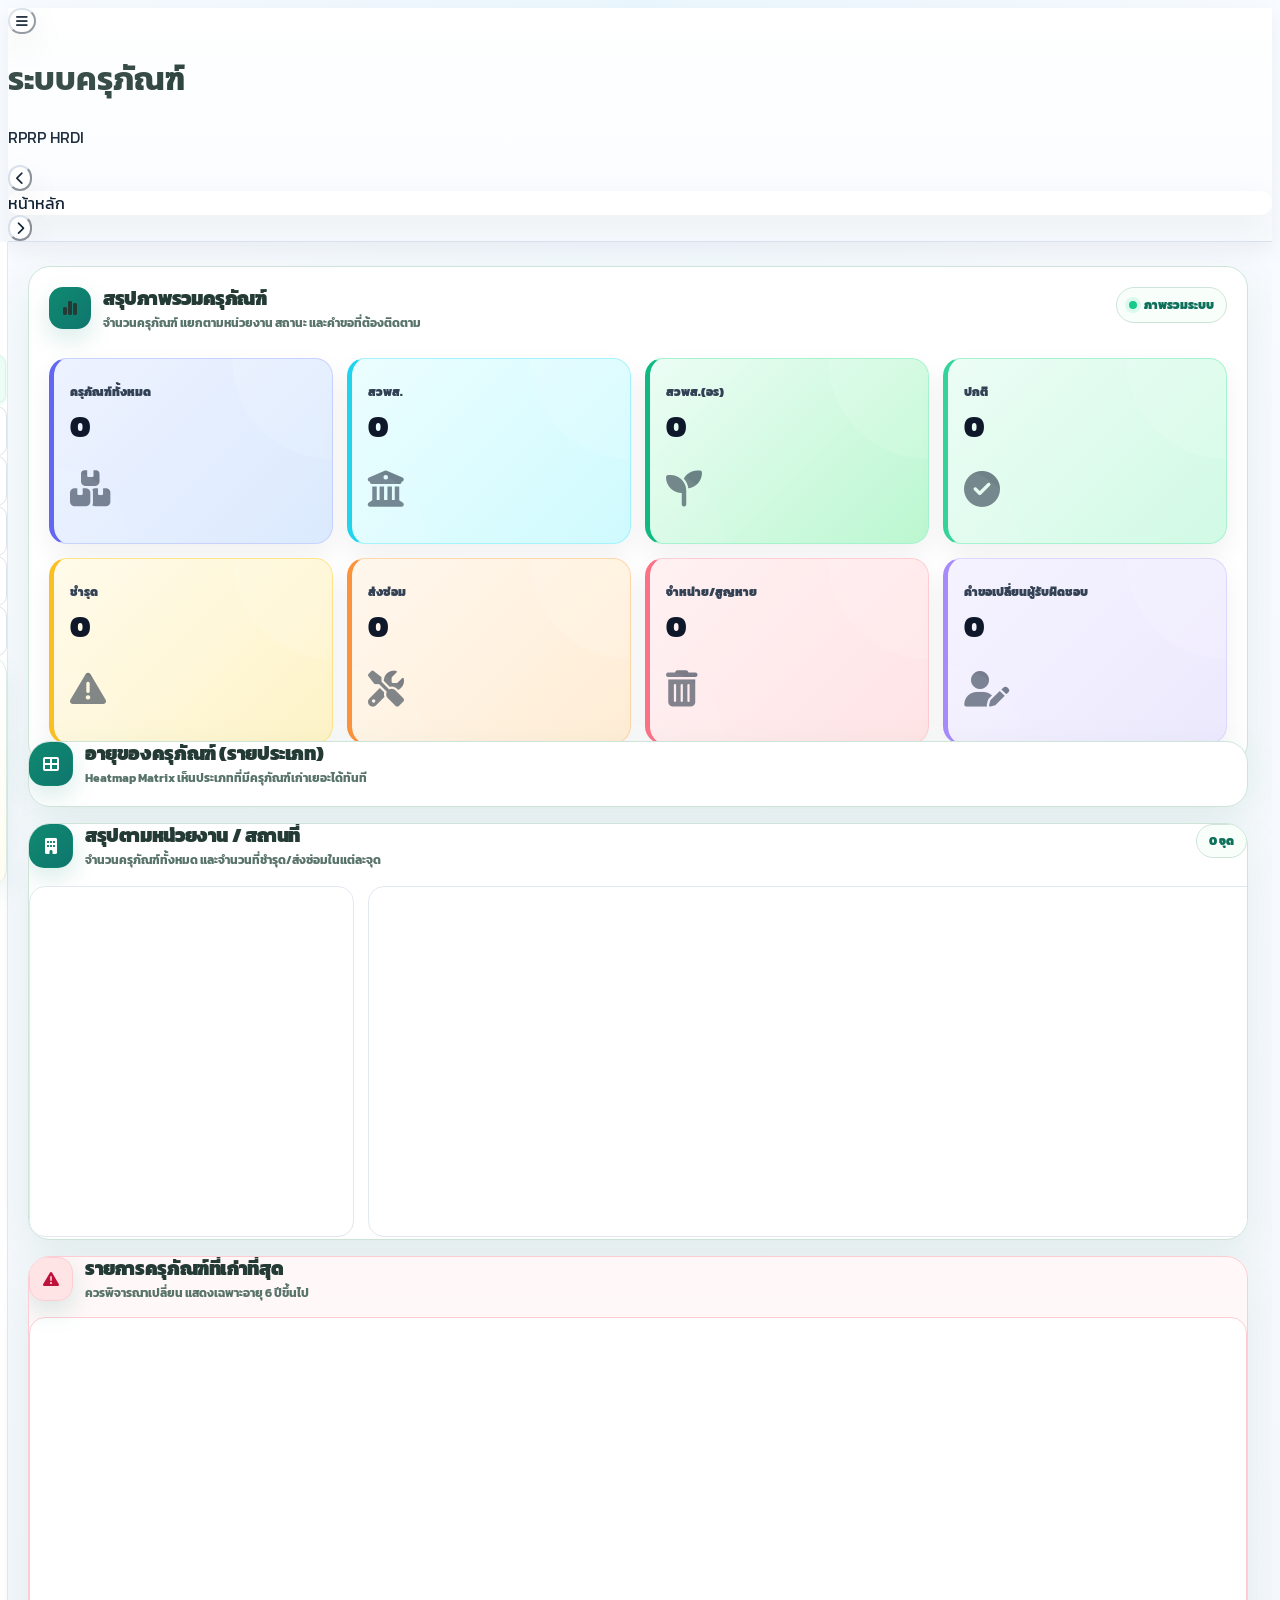
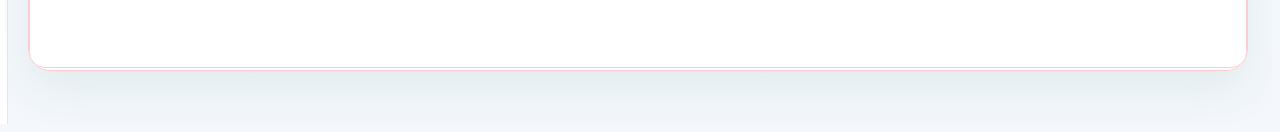
==== admin.html @ aea4c71c "v87 — Restore Dashboard Order + Keep Ratio สิ่งที่แก้ 1. สลับตำแหน่งกลับเป็นเหมือนเดิม แถว 1: สรุป" ====
<!DOCTYPE html>
<html lang="th">

<head>
    <meta charset="UTF-8">
    <meta name="viewport" content="width=device-width, initial-scale=1.0">
    <title>ระบบครุภัณฑ์ Royal Park Rajapruek</title>
    <link href="https://fonts.googleapis.com/css2?family=Kanit:wght@300;400;500;600;700&display=swap" rel="stylesheet">
    <script src="https://cdn.tailwindcss.com"></script>
    <script src="https://cdn.jsdelivr.net/npm/chart.js"></script>
    <script src="https://cdn.jsdelivr.net/npm/chartjs-plugin-datalabels@2.0.0"></script>
    <script src="https://cdn.jsdelivr.net/npm/sweetalert2@11"></script>
    <script src="https://unpkg.com/html5-qrcode"></script>
    <script src="https://cdnjs.cloudflare.com/ajax/libs/qrcodejs/1.0.0/qrcode.min.js"></script>
    <script src="https://unpkg.com/@dotlottie/player-component@2.7.12/dist/dotlottie-player.js"></script>
    <link rel="stylesheet" href="https://cdnjs.cloudflare.com/ajax/libs/font-awesome/6.4.0/css/all.min.css">
    <link rel="stylesheet" href="./org-theme.css?v=72">
    <style>
        * {
            font-family: 'Kanit', sans-serif;
        }

        .gradient-header {
            background: linear-gradient(135deg, #e9f7f1 0%, #c8f0e0 100%);
            position: relative;
            overflow: hidden;
        }

        .header-decoration {
            position: absolute;
            border-radius: 50%;
            background: rgba(255, 255, 255, 0.1);
            filter: blur(40px);
            z-index: 1;
            animation: float 20s infinite alternate;
        }

        .header-decoration-1 {
            width: 300px;
            height: 300px;
            top: -150px;
            left: -100px;
        }

        .header-decoration-2 {
            width: 200px;
            height: 200px;
            bottom: -50px;
            right: -50px;
            background: rgba(255, 255, 255, 0.05);
            animation-delay: -5s;
        }

        .header-decoration-3 {
            width: 150px;
            height: 150px;
            top: 20%;
            right: 15%;
            background: rgba(255, 255, 255, 0.07);
            animation-duration: 15s;
        }

        @keyframes float {
            0% {
                transform: translate(0, 0) scale(1);
            }

            33% {
                transform: translate(30px, 50px) scale(1.1);
            }

            66% {
                transform: translate(-20px, 30px) scale(0.9);
            }

            100% {
                transform: translate(0, 0) scale(1);
            }
        }

        .gradient-footer {
            background: linear-gradient(135deg, #424242 0%, #757575 100%);
        }

        .desktop-header.max-w-7xl {
            max-width: 117rem;
        }

        .solid-nav {
            background-color: #ffffff;
        }

        .card-gradient-1 {
            --status-accent: #6366f1;
            --status-border: #c7d2fe;
            background: linear-gradient(135deg, #eef2ff 0%, #dbeafe 100%);
            color: #0f172a;
        }

        .card-gradient-2 {
            --status-accent: #34d399;
            --status-border: #a7f3d0;
            background: linear-gradient(135deg, #ecfdf5 0%, #d1fae5 100%);
            color: #0f172a;
        }

        .card-gradient-3 {
            --status-accent: #fbbf24;
            --status-border: #fde68a;
            background: linear-gradient(135deg, #fffbeb 0%, #fef3c7 100%);
            color: #0f172a;
        }

        .card-gradient-4 {
            --status-accent: #fb923c;
            --status-border: #fed7aa;
            background: linear-gradient(135deg, #fff7ed 0%, #ffedd5 100%);
            color: #0f172a;
        }

        .card-gradient-5 {
            --status-accent: #fb7185;
            --status-border: #fecdd3;
            background: linear-gradient(135deg, #fff1f2 0%, #ffe4e6 100%);
            color: #0f172a;
        }


        .card-gradient-6 {
            --status-accent: #22d3ee;
            --status-border: #a5f3fc;
            background: linear-gradient(135deg, #ecfeff 0%, #cffafe 100%);
            color: #0f172a;
        }

        .card-gradient-7 {
            --status-accent: #10b981;
            --status-border: #a7f3d0;
            background: linear-gradient(135deg, #ecfdf5 0%, #bbf7d0 100%);
            color: #0f172a;
        }

        .card-gradient-8 {
            --status-accent: #a78bfa;
            --status-border: #ddd6fe;
            background: linear-gradient(135deg, #f5f3ff 0%, #ede9fe 100%);
            color: #0f172a;
        }

        .card-decoration {
            position: relative;
            overflow: hidden;
        }

        .card-decoration::before {
            content: '';
            position: absolute;
            width: 200px;
            height: 200px;
            background: rgba(255, 255, 255, 0.1);
            border-radius: 50%;
            top: -100px;
            right: -100px;
        }

        .card-decoration::after {
            content: '';
            position: absolute;
            width: 150px;
            height: 150px;
            background: rgba(255, 255, 255, 0.05);
            border-radius: 50%;
            bottom: -75px;
            left: -75px;
        }

        .dashboard-hover-card {
            transition: transform 0.24s ease, box-shadow 0.24s ease;
            will-change: transform, box-shadow;
        }

        .dashboard-hover-card:hover {
            transform: translateY(-8px);
            box-shadow: 0 16px 30px rgba(15, 23, 42, 0.18);
        }
        .loader {
            position: relative;
            width: 210px;
            height: 102px;
            border-radius: 16px;
            overflow: hidden;
            animation: sportsCarBounce 0.85s ease-in-out infinite;
            background:
                linear-gradient(180deg, transparent 0 70%, rgba(15, 23, 42, 0.2) 70% 100%),
                repeating-linear-gradient(90deg,
                    rgba(56, 189, 248, 0.82) 0 24px,
                    transparent 24px 60px);
            background-size: 100% 100%, 260px 4px;
            background-position: 0 0, 0 86px;
            background-repeat: no-repeat, repeat-x;
        }

        .loader:before {
            content: "";
            position: absolute;
            left: 22px;
            bottom: 24px;
            width: 166px;
            height: 44px;
            clip-path: polygon(1% 76%, 7% 50%, 18% 34%, 34% 20%, 58% 16%, 78% 18%, 92% 28%, 100% 44%, 100% 60%, 95% 73%, 88% 84%, 14% 88%, 4% 84%);
            border-radius: 10px;
            background:
                linear-gradient(118deg, #b7ff00 0%, #89ff00 34%, #e9ff7a 48%, #6ee7ff 78%, #38bdf8 100%);
            box-shadow:
                0 0 14px rgba(183, 255, 0, 0.45),
                0 0 28px rgba(56, 189, 248, 0.35);
        }

        .loader-lottie {
            width: 376px;
            height: 192px;
            display: block;
        }

                .loader-lottie svg {
            width: 100% !important;
            height: 100% !important;
            display: block;
        }

        .loader-lottie dotlottie-player {
            width: 100%;
            height: 100%;
            display: block;
        }
        .loader:after {
            content: "";
            position: absolute;
            left: 22px;
            bottom: 8px;
            width: 166px;
            height: 36px;
            background:
                radial-gradient(circle at 18% 58%, #0f172a 0 11px, #e2e8f0 11px 16px, transparent 17px),
                radial-gradient(circle at 82% 58%, #0f172a 0 11px, #e2e8f0 11px 16px, transparent 17px),
                radial-gradient(circle at 90% 16%, #ecfeff 0 5px, rgba(236,254,255,0.35) 9px, transparent 15px),
                radial-gradient(circle at 95% 24%, #e0f2fe 0 4px, rgba(224,242,254,0.22) 8px, transparent 13px),
                linear-gradient(90deg, rgba(56, 189, 248, 0) 0%, rgba(56, 189, 248, 0.48) 26%, rgba(56, 189, 248, 0) 48%);
            background-repeat: no-repeat;
            filter: drop-shadow(0 4px 6px rgba(0, 0, 0, 0.42));
            animation: sportsCarWheelSpin 0.42s linear infinite;
        }

        .mobile-tab-shortcut-transition {
            transition: background-color 0.24s ease, color 0.24s ease, border-color 0.24s ease, box-shadow 0.24s ease, transform 0.24s ease;
        }

        .mobile-tab-shortcut-pulse {
            animation: mobileTabShortcutPulse 0.28s ease;
        }

        @keyframes mobileTabShortcutPulse {
            0% {
                transform: scale(0.96);
            }
            60% {
                transform: scale(1.03);
            }
            100% {
                transform: scale(1);
            }
        }
        @keyframes sportsCarBounce {
            0%, 100% {
                transform: translateY(0);
                background-position: 0 0, 0 80px;
            }
            50% {
                transform: translateY(-2px);
                background-position: 0 0, -80px 80px;
            }
        }

        @keyframes sportsCarWheelSpin {
            0% {
                background-position: 0 0, 0 0, 0 20px;
            }
            100% {
                background-position: 0 0, 0 0, 132px 20px;
            }
        }

        .tab-active {
            background-color: rgba(255, 255, 255, 0.2);
            border-bottom: 3px solid white;
        }

        .hidden {
            display: none;
        }

        #reader {
            width: 100%;
            max-width: 500px;
            margin: 0 auto;
        }

        .table-container {
            overflow-x: auto;
        }

        .manage-supplies-table {
            table-layout: fixed;
        }

        .manage-supplies-table th,
        .manage-supplies-table td {
            vertical-align: middle;
        }

        .manage-supplies-table th {
            white-space: nowrap;
        }

        .manage-cell-ellipsis {
            display: block;
            overflow: hidden;
            text-overflow: ellipsis;
            white-space: nowrap;
            min-width: 0;
        }

        .manage-cell-wrap {
            display: block;
            white-space: normal;
            overflow-wrap: anywhere;
            word-break: break-word;
            line-height: 1.35;
        }

        .mobile-info-card {
            border: 1px solid #e2e8f0;
            border-radius: 1rem;
            background: #ffffff;
            padding: 1rem;
            box-shadow: 0 8px 20px rgba(15, 23, 42, 0.06);
        }

        .mobile-info-card-header {
            display: flex;
            align-items: flex-start;
            justify-content: space-between;
            gap: 0.75rem;
            margin-bottom: 0.85rem;
        }

        .mobile-info-card-title {
            min-width: 0;
        }

        .mobile-info-card-code {
            font-size: 0.95rem;
            font-weight: 700;
            color: #0f172a;
            word-break: break-all;
        }

        .mobile-info-card-name {
            font-size: 0.9rem;
            line-height: 1.45;
            color: #334155;
            word-break: break-word;
            margin-top: 0.25rem;
        }

        .mobile-info-card-grid {
            display: grid;
            grid-template-columns: 1fr;
            gap: 0.65rem;
        }

        .mobile-info-card-field {
            min-width: 0;
        }

        .mobile-info-card-label {
            font-size: 0.68rem;
            font-weight: 700;
            line-height: 1.2;
            text-transform: uppercase;
            letter-spacing: 0.05em;
            color: #94a3b8;
            margin-bottom: 0.18rem;
        }

        .mobile-info-card-value {
            font-size: 0.9rem;
            line-height: 1.45;
            color: #334155;
            word-break: break-word;
        }

        .mobile-info-card-actions {
            display: grid;
            grid-template-columns: repeat(2, minmax(0, 1fr));
            gap: 0.65rem;
            margin-top: 0.9rem;
        }

        .mobile-info-card-action-btn {
            width: 100%;
            justify-content: center;
        }

        @media (min-width: 640px) {
            .mobile-info-card-grid {
                grid-template-columns: repeat(2, minmax(0, 1fr));
            }
        }

        .theme-panel-accent {
            position: relative;
            border-width: 1px;
            border-style: solid;
            border-color: var(--panel-border, #e2e8f0);
            box-shadow: 0 10px 24px rgba(15, 23, 42, 0.06);
        }

        .theme-panel-accent::before {
            content: "";
            position: absolute;
            top: 0;
            left: 0;
            right: 0;
            height: 4px;
            background: var(--panel-accent, linear-gradient(90deg, #cbd5e1, #94a3b8));
            pointer-events: none;
        }

        .theme-panel-manage {
            --panel-border: #c7f9ef;
            --panel-accent: linear-gradient(90deg, #14b8a6, #2dd4bf);
        }

        .theme-panel-check {
            --panel-border: #dbeafe;
            --panel-accent: linear-gradient(90deg, #3b82f6, #6366f1);
        }

        .theme-panel-report {
            --panel-border: #e9d5ff;
            --panel-accent: linear-gradient(90deg, #8b5cf6, #a855f7);
        }

        .theme-tab-title {
            display: inline-flex;
            align-items: center;
            gap: 0.5rem;
            border-radius: 9999px;
            padding: 0.45rem 0.9rem;
            font-weight: 700;
            font-size: 0.95rem;
            border: 1px solid transparent;
            box-shadow: 0 3px 10px rgba(15, 23, 42, 0.04);
        }

        .theme-tab-title i {
            font-size: 0.85rem;
        }

        .theme-tab-title-manage {
            background: #ecfdf5;
            color: #065f46;
            border-color: #a7f3d0;
        }

        .theme-tab-title-check {
            background: #eff6ff;
            color: #1e3a8a;
            border-color: #bfdbfe;
        }

        .theme-tab-title-report {
            background: #f5f3ff;
            color: #5b21b6;
            border-color: #ddd6fe;
        }

        .theme-subtitle-manage {
            color: #0f766e !important;
        }

        .theme-subtitle-check {
            color: #1d4ed8 !important;
        }

        .theme-subtitle-report {
            color: #7c3aed !important;
        }

        .btn-theme {
            display: inline-flex;
            align-items: center;
            justify-content: center;
            gap: 0.5rem;
            border-radius: 0.75rem;
            font-weight: 600;
            transition: transform 0.18s ease, box-shadow 0.18s ease, filter 0.18s ease, background-color 0.18s ease;
            border: 1px solid transparent;
        }

        .btn-theme:hover {
            transform: translateY(-1px);
            box-shadow: 0 10px 18px rgba(15, 23, 42, 0.10);
        }

        .btn-theme:active {
            transform: translateY(0);
            box-shadow: 0 4px 8px rgba(15, 23, 42, 0.08);
        }

        .btn-theme-manage-solid {
            background: linear-gradient(90deg, #0f766e, #14b8a6);
            color: #fff;
            border-color: #14b8a6;
        }

        .btn-theme-manage-solid:hover {
            filter: brightness(1.03);
        }

        .btn-theme-check-solid {
            background: linear-gradient(90deg, #2563eb, #4f46e5);
            color: #fff;
            border-color: #4f46e5;
        }

        .btn-theme-check-solid:hover {
            filter: brightness(1.03);
        }

        .btn-theme-report-solid {
            background: linear-gradient(90deg, #7c3aed, #a855f7);
            color: #fff;
            border-color: #a855f7;
        }

        .btn-theme-report-solid:hover {
            filter: brightness(1.03);
        }

        .btn-theme-report-soft {
            background: #f5f3ff;
            color: #6d28d9;
            border-color: #ddd6fe;
        }

        .btn-theme-report-soft:hover {
            background: #ede9fe;
            color: #5b21b6;
        }

        .btn-theme-manage-soft {
            background: #ecfdf5;
            color: #0f766e;
            border-color: #a7f3d0;
        }

        .btn-theme-manage-soft:hover {
            background: #d1fae5;
            color: #065f46;
        }

        .btn-theme-check-soft {
            background: #eff6ff;
            color: #1d4ed8;
            border-color: #bfdbfe;
        }

        .btn-theme-check-soft:hover {
            background: #dbeafe;
            color: #1e40af;
        }

        .btn-theme-neutral-soft {
            background: #f8fafc;
            color: #334155;
            border-color: #cbd5e1;
        }

        .btn-theme-neutral-soft:hover {
            background: #f1f5f9;
            color: #0f172a;
        }

        .btn-theme-danger-soft {
            background: #fff1f2;
            color: #be123c;
            border-color: #fecdd3;
        }

        .btn-theme-danger-soft:hover {
            background: #ffe4e6;
            color: #9f1239;
        }

        .audit-preset-btn.is-active {
            --audit-preset-shadow-rest: 0 12px 22px rgba(124, 58, 237, 0.14), 0 0 0 3px rgba(167, 139, 250, 0.14);
            --audit-preset-shadow-start: 0 8px 14px rgba(124, 58, 237, 0.08), 0 0 0 0 rgba(167, 139, 250, 0.00);
            --audit-preset-shadow-peak: 0 14px 26px rgba(124, 58, 237, 0.16), 0 0 0 7px rgba(167, 139, 250, 0.10);
            background: linear-gradient(90deg, #7c3aed, #a855f7) !important;
            color: #ffffff !important;
            border-color: #a855f7 !important;
            box-shadow: var(--audit-preset-shadow-rest);
            animation: auditPresetActivePop 280ms cubic-bezier(0.22, 1, 0.36, 1),
                       auditPresetGlowPulse 520ms ease-out 1;
        }

        .audit-preset-btn.is-active::before {
            content: "✓";
            display: inline-flex;
            align-items: center;
            justify-content: center;
            width: 1.1rem;
            height: 1.1rem;
            border-radius: 9999px;
            background: rgba(255, 255, 255, 0.18);
            border: 1px solid rgba(255, 255, 255, 0.4);
            box-shadow: inset 0 1px 0 rgba(255, 255, 255, 0.18);
            font-weight: 700;
            font-size: 0.75rem;
            line-height: 1;
            animation: auditPresetCheckIn 320ms cubic-bezier(0.22, 1, 0.36, 1);
            transform-origin: center;
        }

        @keyframes auditPresetActivePop {
            0% {
                transform: scale(0.965);
                filter: saturate(0.9);
            }
            60% {
                transform: scale(1.035);
                filter: saturate(1.06);
            }
            100% {
                transform: scale(1);
                filter: saturate(1);
            }
        }

        @keyframes auditPresetCheckIn {
            0% {
                opacity: 0;
                transform: scale(0.68);
            }
            65% {
                opacity: 1;
                transform: scale(1.14);
            }
            100% {
                opacity: 1;
                transform: scale(1);
            }
        }

        @keyframes auditPresetGlowPulse {
            0% {
                box-shadow: var(--audit-preset-shadow-start);
            }
            55% {
                box-shadow: var(--audit-preset-shadow-peak);
            }
            100% {
                box-shadow: var(--audit-preset-shadow-rest);
            }
        }

        @media (min-width: 640px) and (max-width: 1023px) {
            .audit-preset-btn.is-active {
                --audit-preset-shadow-rest: 0 15px 30px rgba(124, 58, 237, 0.16), 0 0 0 4px rgba(167, 139, 250, 0.15);
                --audit-preset-shadow-start: 0 10px 18px rgba(124, 58, 237, 0.10), 0 0 0 0 rgba(167, 139, 250, 0.00);
                --audit-preset-shadow-peak: 0 19px 36px rgba(124, 58, 237, 0.18), 0 0 0 11px rgba(167, 139, 250, 0.12);
            }
        }

        @media (min-width: 1024px) {
            .audit-preset-btn.is-active {
                --audit-preset-shadow-rest: 0 16px 32px rgba(124, 58, 237, 0.16), 0 0 0 4px rgba(167, 139, 250, 0.16);
                --audit-preset-shadow-start: 0 10px 18px rgba(124, 58, 237, 0.10), 0 0 0 0 rgba(167, 139, 250, 0.00);
                --audit-preset-shadow-peak: 0 20px 40px rgba(124, 58, 237, 0.18), 0 0 0 12px rgba(167, 139, 250, 0.12);
            }
        }

        @media (min-width: 768px) and (max-width: 1180px) and (orientation: landscape) {
            .audit-preset-btn.is-active {
                --audit-preset-shadow-rest: 0 15px 30px rgba(124, 58, 237, 0.15), 0 0 0 4px rgba(167, 139, 250, 0.14);
                --audit-preset-shadow-start: 0 10px 18px rgba(124, 58, 237, 0.09), 0 0 0 0 rgba(167, 139, 250, 0.00);
                --audit-preset-shadow-peak: 0 18px 36px rgba(124, 58, 237, 0.17), 0 0 0 10px rgba(167, 139, 250, 0.11);
            }
        }

        /* iPad Air landscape fine-tuning (Air 3/4/5 family viewport ranges) */
        @media (min-width: 1024px) and (max-width: 1180px) and (max-height: 834px) and (orientation: landscape) {
            .audit-preset-btn.is-active {
                --audit-preset-shadow-rest: 0 14px 28px rgba(124, 58, 237, 0.145), 0 0 0 3.5px rgba(167, 139, 250, 0.135);
                --audit-preset-shadow-start: 0 9px 16px rgba(124, 58, 237, 0.085), 0 0 0 0 rgba(167, 139, 250, 0.00);
                --audit-preset-shadow-peak: 0 17px 34px rgba(124, 58, 237, 0.165), 0 0 0 9px rgba(167, 139, 250, 0.105);
            }
        }

        /* iPad Air portrait fine-tuning (Air 3/4/5 family viewport ranges) */
        @media (min-width: 820px) and (max-width: 834px) and (min-height: 1112px) and (max-height: 1180px) and (orientation: portrait) {
            .audit-preset-btn.is-active {
                --audit-preset-shadow-rest: 0 13px 24px rgba(124, 58, 237, 0.14), 0 0 0 3px rgba(167, 139, 250, 0.13);
                --audit-preset-shadow-start: 0 8px 14px rgba(124, 58, 237, 0.08), 0 0 0 0 rgba(167, 139, 250, 0.00);
                --audit-preset-shadow-peak: 0 16px 30px rgba(124, 58, 237, 0.16), 0 0 0 8px rgba(167, 139, 250, 0.10);
            }
        }

        @media (prefers-reduced-motion: reduce) {
            .audit-preset-btn.is-active,
            .audit-preset-btn.is-active::before {
                animation: none !important;
            }
        }

        /* Nav Button Individual Colors */
        .btn-home {
            --btn-color: #26A69A;
        }

        .btn-manage {
            --btn-color: #FF8A65;
        }

        .btn-check {
            --btn-color: #5C6BC0;
        }

        .tab-btn {
            background-color: transparent;
            color: #0f172a;
            opacity: 0.9;
            transition: all 0.2s ease;
        }

        .tab-btn:hover {
            opacity: 1;
            background-color: rgba(255, 255, 255, 0.08);
        }

        .tab-btn.tab-active {
            opacity: 1;
            background-color: #ecfdf5 !important;
            border-left: 4px solid #6fd7b7;
            font-weight: 600;
        }

        .layout {
            display: flex;
            min-height: calc(100vh - 140px);
            width: 100%;
            max-width: 1897px;
            margin: 0 auto;
        }

        .sidebar {
            width: 260px;
            background: #ffffff;
            color: #0f172a;
            border-right: 1px solid #e2e8f0;
            transform: translateX(-100%);
            transition: transform 0.25s ease;
        }
        .sidebar.open {
            transform: translateX(0);
        }

        .sidebar .tab-btn {
            width: 100%;
            text-align: left;
            padding: 14px 18px;
            border-radius: 10px;
        }


        .sidebar-role-card {
            border: 1px solid #dbeee5;
            background: linear-gradient(135deg, #f4fff8 0%, #ffffff 58%, #fffdf0 100%);
            border-radius: 18px;
            padding: 14px;
            box-shadow: 0 10px 24px rgba(15, 118, 110, 0.08);
        }

        .sidebar-role-badge {
            display: inline-flex;
            align-items: center;
            gap: 7px;
            padding: 7px 10px;
            border-radius: 999px;
            font-size: 12px;
            font-weight: 800;
            letter-spacing: 0.02em;
        }

        .sidebar-role-badge.role-admin {
            background: #ecfdf5;
            color: #047857;
            border: 1px solid #a7f3d0;
        }

        .sidebar-role-badge.role-manager {
            background: #eff6ff;
            color: #1d4ed8;
            border: 1px solid #bfdbfe;
        }

        .sidebar-role-badge.role-viewer {
            background: #f8fafc;
            color: #475569;
            border: 1px solid #e2e8f0;
        }

        .role-hidden {
            display: none !important;
        }

        .main-content {
            flex: 1;
            padding: 24px;
            transition: margin-left 0.25s ease, width 0.25s ease;
            width: 100%;
            margin-left: -265px;
            box-sizing: border-box;
        }
        .sidebar-open .main-content {
            margin-left: 0px;
            width: calc(100% - 260px);
        }

        .sidebar-overlay {
            position: fixed;
            inset: 0;
            background: rgba(0, 0, 0, 0.4);
            z-index: 40;
            display: none;
        }

        .sidebar-overlay.active {
            display: block;
        }

        .swal-square {
            width: 512px !important;
            height: 350px !important;
        }

        .action-pill {
            display: inline-flex;
            align-items: center;
            justify-content: center;
            width: 40px;
            height: 40px;
            border-radius: 9999px;
            border: 1px solid transparent;
            transition: transform .15s ease, box-shadow .2s ease, background-color .2s ease;
        }

        .action-pill:hover {
            transform: translateY(-1px);
            box-shadow: 0 6px 12px rgba(15, 23, 42, .12);
        }

        .action-pill-view {
            background: #e8f0ff;
            color: #2563eb;
            border-color: #dbeafe;
        }

        .action-pill-print {
            background: #eaf8ef;
            color: #059669;
            border-color: #d1fae5;
        }

        .action-pill-edit {
            background: #fff4e8;
            color: #ea580c;
            border-color: #ffedd5;
        }

        .action-pill-delete {
            background: #ffe9e9;
            color: #dc2626;
            border-color: #fecaca;
        }

        .asset-autocomplete-wrap {
            position: relative;
        }

        .asset-autocomplete-input {
            padding-right: 42px;
        }

        .asset-autocomplete-toggle {
            position: absolute;
            right: 10px;
            top: 50%;
            transform: translateY(-50%);
            width: 28px;
            height: 28px;
            border: 0;
            border-radius: 9999px;
            background: transparent;
            color: #94a3b8;
            display: inline-flex;
            align-items: center;
            justify-content: center;
            cursor: pointer;
        }

        .asset-autocomplete-toggle:hover {
            background: #f1f5f9;
            color: #475569;
        }

        .asset-autocomplete-menu {
            position: absolute;
            top: calc(100% + 8px);
            left: 0;
            right: 0;
            z-index: 30;
            display: none;
            max-height: 220px;
            overflow-y: auto;
            border: 1px solid #dbe3ea;
            border-radius: 16px;
            background: #ffffff;
            box-shadow: 0 18px 40px rgba(15, 23, 42, 0.14);
            padding: 8px;
        }

        .asset-autocomplete-menu.is-open {
            display: block;
        }

        .asset-autocomplete-option {
            width: 100%;
            border: 0;
            background: transparent;
            text-align: left;
            padding: 10px 12px;
            border-radius: 12px;
            color: #0f172a;
            font-size: 14px;
            line-height: 1.35;
            cursor: pointer;
            transition: background-color .16s ease, color .16s ease;
        }

        .asset-autocomplete-option:hover {
            background: #ecfdf5;
            color: #047857;
        }

        .asset-autocomplete-option.is-active {
            background: #dcfce7;
            color: #047857;
            box-shadow: inset 0 0 0 1px #86efac;
        }

        .asset-autocomplete-section-label {
            padding: 6px 10px 8px;
            font-size: 11px;
            font-weight: 700;
            letter-spacing: .08em;
            text-transform: uppercase;
            color: #94a3b8;
        }

        .asset-autocomplete-create {
            border: 1px dashed #bfdbfe;
            background: #eff6ff;
            color: #1d4ed8;
        }

        .asset-autocomplete-create:hover,
        .asset-autocomplete-create.is-active {
            background: #dbeafe;
            color: #1e40af;
            box-shadow: inset 0 0 0 1px #93c5fd;
        }

        .asset-autocomplete-empty {
            padding: 10px 12px;
            border-radius: 12px;
            background: #f8fafc;
            color: #64748b;
            font-size: 13px;
            line-height: 1.4;
        }

        .asset-autocomplete-empty strong {
            color: #0f172a;
        }

        .asset-detail-popup {
            width: 980px !important;
            max-width: 96vw !important;
            border-radius: 28px !important;
            padding: 0 !important;
            overflow: hidden !important;
            background: #f6f7f9 !important;
            box-shadow: 0 30px 80px rgba(15, 23, 42, 0.35) !important;
        }

        .asset-detail-wrap {
            background: #f6f7f9;
            padding: 28px 30px;
            overflow-x: hidden;
        }

        .asset-detail-grid {
            display: grid;
            grid-template-columns: 560px 300px;
            gap: 20px;
            align-items: start;
            justify-content: space-between;
        }

        .asset-detail-popup .swal2-html-container {
            margin: 0 !important;
            padding: 0 !important;
            overflow-x: hidden !important;
        }

        .asset-detail-card {
            background: linear-gradient(180deg, #ffffff 0%, #fbfbfc 100%);
            border: 1px solid #e5e7eb;
            border-radius: 18px;
            padding: 18px;
            box-shadow: 0 8px 22px rgba(15, 23, 42, 0.06);
        }

        .asset-meta-grid {
            display: grid;
            grid-template-columns: repeat(2, minmax(0, 1fr));
            gap: 14px 18px;
        }

        .asset-meta-label {
            font-size: 12px;
            color: #64748b;
            margin-bottom: 4px;
            letter-spacing: .01em;
        }

        .asset-meta-value {
            font-size: 17px;
            font-weight: 600;
            color: #0f172a;
            word-break: break-word;
            line-height: 1.25;
        }

        .asset-title-row {
            margin-bottom: 10px;
            gap: 10px;
        }

        .asset-code-line {
            margin-bottom: 18px;
            font-size: 20px;
            color: #64748b;
            letter-spacing: .01em;
        }

        .asset-section-title {
            font-size: 17px;
            font-weight: 700;
            color: #64748b;
            margin-bottom: 12px;
        }

        .status-pill {
            display: inline-flex;
            padding: 5px 12px;
            border-radius: 9999px;
            font-size: 13px;
            font-weight: 700;
            border: 1px solid transparent;
        }

        .status-normal {
            background: #dcfce7;
            color: #15803d;
            border-color: #bbf7d0;
        }

        .status-warning {
            background: #fef3c7;
            color: #b45309;
            border-color: #fde68a;
        }

        .status-danger {
            background: #fee2e2;
            color: #b91c1c;
            border-color: #fecaca;
        }

        .asset-qr-img {
            width: 232px;
            height: 232px;
            object-fit: contain;
            margin: 0 auto;
            display: block;
            border-radius: 12px;
            border: 1px solid #e5e7eb;
            background: #fff;
        }

        .inspection-item {
            border: 1px solid #e5e7eb;
            border-radius: 14px;
            padding: 12px;
            background: linear-gradient(180deg, #ffffff 0%, #fbfbfc 100%);
            margin-bottom: 10px;
            box-shadow: 0 6px 16px rgba(15, 23, 42, 0.04);
        }

        .inspection-item .inspection-date {
            font-size: 13px;
            margin-bottom: 4px;
        }

        .inspection-item .inspection-topic {
            font-size: 16px;
            line-height: 1.3;
        }

        .inspection-item .inspection-meta {
            font-size: 13px;
            margin-top: 4px;
        }

        .inspection-item .inspection-note {
            font-size: 13px;
            margin-top: 4px;
            line-height: 1.35;
        }

        .asset-detail-popup .swal2-close {
            width: 42px !important;
            height: 42px !important;
            color: #94a3b8 !important;
            border-radius: 9999px !important;
            right: 18px !important;
            top: 18px !important;
            position: absolute !important;
        }

        .asset-detail-popup .swal2-close:hover {
            background: #e2e8f0 !important;
            color: #475569 !important;
        }

        .asset-detail-mobile-bar {
            display: none;
        }

        @media (max-width: 900px) {
            .asset-detail-popup {
                width: 94vw !important;
                max-width: 94vw !important;
                max-height: 88vh !important;
                border-radius: 24px !important;
            }
            .asset-detail-wrap {
                padding: 16px;
            }
            .asset-detail-popup .swal2-html-container {
                max-height: 88vh;
                overflow-y: auto !important;
            }
            .asset-detail-mobile-bar {
                display: flex;
                position: sticky;
                top: 0;
                z-index: 5;
                align-items: center;
                justify-content: space-between;
                margin: -16px -16px 16px;
                padding: 12px 16px;
                background: rgba(246, 247, 249, 0.94);
                backdrop-filter: blur(8px);
                border-bottom: 1px solid #e2e8f0;
            }
            .asset-detail-grid {
                grid-template-columns: 1fr;
            }
            .asset-qr-img {
                width: 180px;
                height: 180px;
            }
        }

        @media (max-width: 767px) {
            .layout {
                display: block;
                max-width: 100%;
            }

            .sidebar {
                position: fixed;
                top: 0;
                left: 0;
                height: 100%;
                z-index: 50;
                padding-top: 110px;
            }

            .main-content {
                padding: 16px;
                width: 100%;
                margin-left: 0;
            }
        }

        @media (min-width: 1900px) {
            .layout {
                width: 1897px;
            }
            .sidebar-open .main-content {
                width: 1637px;
            }
        }


        /* v72: sidebar session actions restored */
        .sidebar-role-actions {
            display: grid;
            gap: 8px;
            margin-top: 12px;
        }

        .sidebar-logout-btn {
            width: 100%;
            display: inline-flex;
            align-items: center;
            justify-content: center;
            gap: 8px;
            border: 1px solid #fecdd3;
            background: #fff1f2;
            color: #be123c;
            border-radius: 12px;
            padding: 9px 12px;
            font-size: 13px;
            font-weight: 800;
            transition: transform 0.18s ease, background 0.18s ease, border-color 0.18s ease;
        }

        .sidebar-logout-btn:hover {
            background: #ffe4e6;
            border-color: #fda4af;
            transform: translateY(-1px);
        }

        .sidebar-home-btn {
            width: 100%;
            display: inline-flex;
            align-items: center;
            justify-content: center;
            gap: 8px;
            border: 1px solid #dbeee5;
            background: #ffffff;
            color: #047857;
            border-radius: 12px;
            padding: 8px 12px;
            font-size: 12px;
            font-weight: 800;
            transition: transform 0.18s ease, background 0.18s ease, border-color 0.18s ease;
        }

        .sidebar-home-btn:hover {
            background: #ecfdf5;
            border-color: #a7f3d0;
            transform: translateY(-1px);
        }


        /* v72: Dashboard age donut + responsive paired cards */
        .dashboard-status-grid-v72 {
            display: grid;
            grid-template-columns: repeat(2, minmax(0, 1fr));
            gap: 1.25rem;
            margin-bottom: 2rem;
        }

        @media (min-width: 768px) {
            .dashboard-status-grid-v72 {
                grid-template-columns: repeat(4, minmax(0, 1fr));
            }
        }

        @media (min-width: 1536px) {
            .dashboard-status-grid-v72 {
                grid-template-columns: repeat(8, minmax(0, 1fr));
            }
        }

        .dashboard-main-grid-v72 {
            display: grid;
            grid-template-columns: minmax(0, 1fr) minmax(0, 1fr);
            gap: 18px;
            align-items: stretch;
            margin-bottom: 2rem;
        }

        .dashboard-main-grid-v72 > .dashboard-hover-card {
            min-width: 0;
            margin-bottom: 0 !important;
        }

        .dashboard-v72-card {
            background: #ffffff;
            border: 1px solid #cfe4d9;
            border-radius: 22px;
            box-shadow: 0 18px 45px rgba(61, 139, 104, .10);
            overflow: hidden;
            height: 100%;
        }

        .dashboard-v72-head {
            display: flex;
            align-items: flex-start;
            justify-content: space-between;
            gap: 14px;
            margin-bottom: 16px;
        }

        .dashboard-v72-title-row {
            display: flex;
            align-items: flex-start;
            gap: 12px;
            min-width: 0;
        }

        .dashboard-v72-icon {
            width: 42px;
            height: 42px;
            border-radius: 15px;
            display: grid;
            place-items: center;
            color: #ffffff;
            background: linear-gradient(135deg, #0f8a70, #0f766e);
            border: 1px solid rgba(15, 138, 112, .25);
            box-shadow: 0 10px 24px rgba(15, 138, 112, .16);
            flex: 0 0 auto;
        }

        .dashboard-v72-title-badge {
            display: inline-flex;
            align-items: center;
            gap: 8px;
            border-radius: 999px;
            background: #ecfdf5;
            color: #065f46;
            border: 1px solid #a7f3d0;
            padding: 7px 11px;
            font-size: 13px;
            font-weight: 900;
            line-height: 1.15;
            box-shadow: 0 3px 10px rgba(15, 23, 42, 0.04);
        }

        .dashboard-v72-title-badge::before {
            content: '';
            width: 9px;
            height: 9px;
            border-radius: 999px;
            background: #17c98a;
            box-shadow: 0 0 0 4px rgba(23, 201, 138, .12);
        }

        .dashboard-v72-title {
            font-size: 19px;
            line-height: 1.25;
            margin: 0;
            font-weight: 900;
            letter-spacing: -.02em;
            color: #243B35;
        }

        .dashboard-v72-subtitle {
            margin: .28rem 0 0;
            color: #58736a;
            font-size: 12px;
            line-height: 1.45;
            font-weight: 700;
        }

        .dashboard-v72-pill {
            display: inline-flex;
            align-items: center;
            justify-content: center;
            flex: 0 0 auto;
            padding: 7px 12px;
            border-radius: 999px;
            border: 1px solid #cfe4d9;
            background: #f8fffb;
            color: #0d705b;
            font-size: 12px;
            font-weight: 900;
            white-space: nowrap;
        }







        .dashboard-v72-content-grid {
            display: grid;
            grid-template-columns: minmax(0, 260px) minmax(0, 1fr);
            gap: 14px;
            align-items: center;
        }

        .dashboard-v72-donut-box,
        .dashboard-v72-list-box {
            border-radius: 16px;
            border: 1px solid #e2e8f0;
            background: #ffffff;
            padding: 12px;
            min-width: 0;
        }

        .dashboard-v72-donut-wrap {
            height: 260px;
            display: flex;
            align-items: center;
            justify-content: center;
        }

        /* v76: Increase location summary donut size by ~25% without changing data logic */
        .dashboard-location-clean-v75 .dashboard-v72-content-grid {
            grid-template-columns: minmax(0, 325px) minmax(0, 1fr);
        }

        .dashboard-location-clean-v75 .dashboard-v72-donut-wrap {
            width: 100%;
            height: 325px;
            max-width: 325px;
            margin: 0 auto;
        }

        .dashboard-location-clean-v75 .dashboard-v72-donut-wrap canvas {
            width: 100% !important;
            height: 100% !important;
            max-width: 325px !important;
            max-height: 325px !important;
        }


        .dashboard-v72-legend {
            display: grid;
            gap: 8px;
            max-height: 310px;
            overflow-y: auto;
            padding-right: 2px;
        }

        .dashboard-v72-legend-row {
            display: flex;
            align-items: center;
            gap: 11px;
            border-radius: 14px;
            border: 1px solid #e2e8f0;
            background: #f8fafc;
            padding: 10px 11px;
            min-width: 0;
        }

        .dashboard-v72-legend-dot {
            width: 13px;
            height: 13px;
            border-radius: 999px;
            flex: 0 0 auto;
        }

        .dashboard-v72-legend-main {
            min-width: 0;
            flex: 1;
        }

        .dashboard-v72-legend-label {
            color: #1f2937;
            font-size: 13px;
            font-weight: 900;
            line-height: 1.25;
            word-break: break-word;
        }


        .dashboard-v72-legend-value {
            flex: 0 0 auto;
            text-align: right;
        }

        .dashboard-v72-legend-total {
            color: #0f172a;
            font-size: 14px;
            line-height: 1.2;
            font-weight: 900;
        }



        /* v75: Clean location summary card */
        .dashboard-location-clean-v75 .dashboard-v72-content-grid {
            margin-top: 4px;
        }

        .dashboard-location-clean-v75 .dashboard-v72-legend {
            gap: 6px;
            max-height: 310px;
            padding-right: 4px;
        }

        .dashboard-location-clean-v75 .dashboard-v72-legend-row {
            border: 0;
            background: transparent;
            border-radius: 12px;
            padding: 8px 4px;
            gap: 12px;
        }

        .dashboard-location-clean-v75 .dashboard-v72-legend-row:hover {
            background: #f8fafc;
        }

        .dashboard-location-clean-v75 .dashboard-v72-legend-dot {
            width: 10px;
            height: 10px;
            box-shadow: 0 0 0 4px rgba(15, 118, 110, .06);
        }

        .dashboard-location-clean-v75 .dashboard-v72-legend-label {
            color: #2f4a42;
            font-size: 13px;
            line-height: 1.35;
        }

        .dashboard-location-clean-v75 .dashboard-v72-legend-value {
            min-width: 42px;
        }

        .dashboard-location-clean-v75 .dashboard-v72-legend-total {
            font-size: 13px;
            color: #0f172a;
        }

        /* v77: Mobile location list fit — remove list title and stack legend below donut */
        .dashboard-location-clean-v75 .dashboard-location-list-box-v77 {
            min-width: 0;
            width: 100%;
        }


        @media (max-width: 1280px) {
            .dashboard-main-grid-v72 {
                grid-template-columns: 1fr;
            }
        }

        @media (max-width: 767px) {
            .dashboard-hover-card:hover {
                transform: none;
                box-shadow: inherit;
            }
            .dashboard-status-grid-v72 {
                gap: 12px !important;
                margin-bottom: 1rem;
            }
            .dashboard-status-grid-v72 > .dashboard-hover-card {
                padding: 14px !important;
                border-radius: 16px !important;
            }
            .dashboard-status-grid-v72 > .dashboard-hover-card h3 {
                font-size: 1.45rem !important;
            }
            .dashboard-status-grid-v72 > .dashboard-hover-card i {
                font-size: 2rem !important;
            }
            .dashboard-main-grid-v72 {
                grid-template-columns: 1fr;
                gap: 14px;
                margin-bottom: 1rem;
            }
            .dashboard-v72-card {
                border-radius: 18px;
                padding: 16px !important;
            }
            .dashboard-v72-head {
                display: block;
                margin-bottom: 12px;
            }
            .dashboard-v72-pill {
                margin-top: 12px;
            }
            .dashboard-v72-title {
                font-size: 18px;
            }
            .dashboard-v72-content-grid {
                grid-template-columns: 1fr;
                gap: 12px;
            }
            .dashboard-location-clean-v75 .dashboard-v72-content-grid {
                grid-template-columns: minmax(0, 1fr) !important;
                gap: 14px;
                align-items: stretch;
            }
            .dashboard-location-clean-v75 .dashboard-v72-donut-box,
            .dashboard-location-clean-v75 .dashboard-location-list-box-v77 {
                width: 100%;
                max-width: 100%;
                min-width: 0;
            }
            .dashboard-location-clean-v75 .dashboard-v72-legend {
                max-height: 280px;
                overflow-y: auto;
                overflow-x: hidden;
            }
            .dashboard-v72-donut-wrap {
                height: 240px;
            }
            .dashboard-location-clean-v75 .dashboard-v72-donut-wrap {
                height: 300px;
                max-width: 300px;
            }
            .dashboard-location-clean-v75 .dashboard-v72-donut-wrap canvas {
                max-width: 300px !important;
                max-height: 300px !important;
            }
            .dashboard-v72-legend {
                max-height: none;
            }
        }

        @media (max-width: 420px) {
            .main-content {
                padding: 12px;
            }
            .dashboard-v72-card {
                padding: 14px !important;
            }
            .dashboard-v72-donut-wrap {
                height: 220px;
            }
            .dashboard-location-clean-v75 .dashboard-v72-donut-wrap {
                height: 275px;
                max-width: 275px;
            }
            .dashboard-location-clean-v75 .dashboard-v72-donut-wrap canvas {
                max-width: 275px !important;
                max-height: 275px !important;
            }
            .dashboard-v72-legend-row {
                padding: 9px 10px;
            }
            .dashboard-location-clean-v75 .dashboard-v72-content-grid {
                grid-template-columns: minmax(0, 1fr) !important;
            }
            .dashboard-location-clean-v75 .dashboard-v72-legend-row {
                padding: 8px 2px;
                gap: 10px;
            }
            .dashboard-location-clean-v75 .dashboard-v72-legend-label {
                font-size: 12.5px;
            }
        }


        /* v74: Clean Dashboard Age Heatmap Matrix */
        .dashboard-v73-age-heatmap #ageCategoryCombinedChart {
            margin-top: 14px;
        }

        .dashboard-v73-age-heatmap .age-matrix {
            display: grid;
            width: 100%;
            min-width: 0;
            overflow: hidden;
            border: 1px solid #cfe4d9;
            border-radius: 16px;
            background: #ffffff;
        }

        .dashboard-v73-age-heatmap .age-matrix-row {
            display: grid;
            grid-template-columns: minmax(160px, 1.35fr) repeat(3, minmax(90px, 1fr));
            min-width: 0;
        }

        .dashboard-v73-age-heatmap .age-matrix-cell {
            min-height: 56px;
            display: flex;
            align-items: center;
            justify-content: center;
            padding: 10px 12px;
            border-bottom: 1px solid #dbece3;
            color: #14352f;
            font-weight: 900;
            line-height: 1.2;
        }

        .dashboard-v73-age-heatmap .age-matrix-row:last-child .age-matrix-cell {
            border-bottom: 0;
        }

        .dashboard-v73-age-heatmap .age-matrix-head {
            min-height: 42px;
            background: #eaf6ef;
            color: #006b55;
            font-size: 12px;
        }

        .dashboard-v73-age-heatmap .age-matrix-label {
            justify-content: flex-start;
            background: rgba(255,255,255,.72);
            text-align: left;
            font-size: 13px;
            word-break: break-word;
        }

        .dashboard-v73-age-heatmap .age-matrix-value {
            font-size: 20px;
            letter-spacing: -.02em;
        }

        .dashboard-v73-age-heatmap .age-matrix-value.zero {
            color: #14352f;
            background: rgba(238, 248, 241, .72);
        }

        .dashboard-v73-age-heatmap .age-matrix-total .age-matrix-cell {
            min-height: 54px;
            border-top: 2px solid #bfe4d0;
            border-bottom: 0;
            background: linear-gradient(180deg, #f8fffb, #eef8f1);
        }

        .dashboard-v73-age-heatmap .age-matrix-total-label {
            justify-content: flex-start;
            color: #006b55;
            font-size: 13px;
            font-weight: 950;
        }

        .dashboard-v73-age-heatmap .age-matrix-total-value {
            color: #0f3d34;
            font-size: 20px;
            font-weight: 950;
            letter-spacing: -.02em;
        }

        .dashboard-v73-age-heatmap .age-heat-new-1 { background: #dff8ec; }
        .dashboard-v73-age-heatmap .age-heat-new-2 { background: #c8f4dd; }
        .dashboard-v73-age-heatmap .age-heat-new-3 { background: #a9efd0; }
        .dashboard-v73-age-heatmap .age-heat-mid-1 { background: #fff5cf; }
        .dashboard-v73-age-heatmap .age-heat-mid-2 { background: #ffeaa0; }
        .dashboard-v73-age-heatmap .age-heat-mid-3 { background: #ffda75; }
        .dashboard-v73-age-heatmap .age-heat-old-1 { background: #fde2e5; }
        .dashboard-v73-age-heatmap .age-heat-old-2 { background: #ffb7c1; }
        .dashboard-v73-age-heatmap .age-heat-old-3 { background: #ff8295; color: #ffffff; text-shadow: 0 1px 0 rgba(36,59,53,.18); }

        @media (max-width: 767px) {
            .dashboard-v73-age-heatmap #ageCategoryCombinedChart { margin-top: 12px; }
            .dashboard-v73-age-heatmap .age-matrix-row { grid-template-columns: minmax(86px, 1.45fr) repeat(3, minmax(42px, .72fr)); }
            .dashboard-v73-age-heatmap .age-matrix-cell { min-height: 46px; padding: 8px 6px; overflow: hidden; }
            .dashboard-v73-age-heatmap .age-matrix-head { font-size: 11px; min-height: 40px; }
            .dashboard-v73-age-heatmap .age-matrix-value { font-size: 16px; }
            .dashboard-v73-age-heatmap .age-matrix-label { font-size: 11px; line-height: 1.25; overflow-wrap: anywhere; }
            .dashboard-v73-age-heatmap .age-matrix-total .age-matrix-cell { min-height: 44px; }
            .dashboard-v73-age-heatmap .age-matrix-total-label { font-size: 11px; }
            .dashboard-v73-age-heatmap .age-matrix-total-value { font-size: 16px; }
        }

        @media (max-width: 420px) {
            .dashboard-v73-age-heatmap .age-matrix-row { grid-template-columns: minmax(78px, 1.35fr) repeat(3, minmax(38px, .7fr)); }
            .dashboard-v73-age-heatmap .age-matrix-cell { min-height: 44px; padding: 7px 4px; }
            .dashboard-v73-age-heatmap .age-matrix-head { font-size: 10px; }
            .dashboard-v73-age-heatmap .age-matrix-value { font-size: 15px; }
            .dashboard-v73-age-heatmap .age-matrix-label { font-size: 10.5px; }
            .dashboard-v73-age-heatmap .age-matrix-total-label { font-size: 10.5px; }
            .dashboard-v73-age-heatmap .age-matrix-total-value { font-size: 15px; }
        }


        /* v79: Equal visual height for age heatmap, location donut, and location legend */
        .dashboard-v72-card {
            --dashboard-visual-panel-height: 325px;
        }

        .dashboard-v73-age-heatmap .age-matrix,
        .dashboard-location-clean-v75 .dashboard-v72-donut-wrap,
        .dashboard-location-clean-v75 .dashboard-v72-legend {
            height: var(--dashboard-visual-panel-height);
            max-height: var(--dashboard-visual-panel-height);
        }

        .dashboard-v73-age-heatmap .age-matrix {
            grid-template-rows: 45px repeat(4, minmax(0, 1fr)) 56px;
        }

        .dashboard-v73-age-heatmap .age-matrix-cell,
        .dashboard-v73-age-heatmap .age-matrix-head,
        .dashboard-v73-age-heatmap .age-matrix-total .age-matrix-cell {
            min-height: 0;
            height: 100%;
        }

        .dashboard-location-clean-v75 .dashboard-v72-donut-box,
        .dashboard-location-clean-v75 .dashboard-location-list-box-v77 {
            display: flex;
            flex-direction: column;
            justify-content: center;
        }

        .dashboard-location-clean-v75 .dashboard-v72-donut-wrap {
            width: 100%;
            max-width: var(--dashboard-visual-panel-height);
            margin: 0 auto;
        }

        .dashboard-location-clean-v75 .dashboard-v72-donut-wrap canvas {
            width: 100% !important;
            height: 100% !important;
            max-width: var(--dashboard-visual-panel-height) !important;
            max-height: var(--dashboard-visual-panel-height) !important;
        }

        .dashboard-location-clean-v75 .dashboard-v72-legend {
            align-content: start;
            overflow-y: auto;
            overflow-x: hidden;
            padding-right: 4px;
        }

        .dashboard-v73-age-heatmap .age-matrix-row:hover .age-matrix-cell,
        .dashboard-location-clean-v75 .dashboard-v72-legend-row:hover {
            filter: brightness(1.02);
        }

        @media (max-width: 767px) {
            .dashboard-v72-card {
                --dashboard-visual-panel-height: 300px;
            }
            .dashboard-v73-age-heatmap .age-matrix {
                grid-template-rows: 40px repeat(4, minmax(0, 1fr)) 44px;
            }
            .dashboard-location-clean-v75 .dashboard-v72-donut-wrap,
            .dashboard-location-clean-v75 .dashboard-v72-legend {
                height: var(--dashboard-visual-panel-height) !important;
                max-height: var(--dashboard-visual-panel-height) !important;
            }
        }

        @media (max-width: 420px) {
            .dashboard-v72-card {
                --dashboard-visual-panel-height: 275px;
            }
            .dashboard-v73-age-heatmap .age-matrix {
                grid-template-rows: 38px repeat(4, minmax(0, 1fr)) 42px;
            }
        }


        /* v80: Oldest assets compact paired card + heatmap typography balance */
        .oldest-assets-card-v80 {
            border-color: #fecdd3;
            background: linear-gradient(180deg, #fff7f8 0%, #ffffff 100%);
        }

        .oldest-assets-icon-v80 {
            color: #be123c;
            background: #ffe4e6;
            border-color: #fecdd3;
        }

        .oldest-assets-card-v80 .dashboard-v72-head {
            margin-bottom: 14px;
        }

        .oldest-assets-table-wrap-v80,
        .oldest-assets-mobile-v80 {
            height: var(--dashboard-visual-panel-height);
            max-height: var(--dashboard-visual-panel-height);
            border: 1px solid #fecdd3;
            border-radius: 16px;
            background: #ffffff;
        }

        .oldest-assets-mobile-v80 {
            padding: 12px;
        }

        .oldest-assets-table-v80 thead {
            background: #ffe4e6;
            color: #9f1239;
        }

        .oldest-assets-table-v80 thead th {
            font-size: 12px;
            font-weight: 900;
        }

        .oldest-assets-table-v80 tbody td {
            border-bottom: 1px solid #ffe4e6;
            vertical-align: middle;
        }

        .oldest-assets-table-v80 tbody tr:hover td {
            background: #fff7f8;
        }

        .dashboard-v73-age-heatmap .age-matrix-head {
            font-size: 14px;
            font-weight: 950;
            letter-spacing: .01em;
        }

        .dashboard-v73-age-heatmap .age-matrix-label {
            font-size: 15px;
            font-weight: 950;
        }

        .dashboard-v73-age-heatmap .age-matrix-value,
        .dashboard-v73-age-heatmap .age-matrix-total-value {
            font-size: 17px;
            font-weight: 900;
        }

        .dashboard-v73-age-heatmap .age-matrix-total-label {
            font-size: 15px;
            font-weight: 950;
        }

        @media (max-width: 767px) {
            .oldest-assets-card-v80 {
                border-radius: 18px;
                padding: 16px !important;
            }
            .oldest-assets-table-wrap-v80,
            .oldest-assets-mobile-v80 {
                height: var(--dashboard-visual-panel-height) !important;
                max-height: var(--dashboard-visual-panel-height) !important;
            }
            .dashboard-v73-age-heatmap .age-matrix-head { font-size: 12px; }
            .dashboard-v73-age-heatmap .age-matrix-label,
            .dashboard-v73-age-heatmap .age-matrix-total-label { font-size: 12.5px; }
            .dashboard-v73-age-heatmap .age-matrix-value,
            .dashboard-v73-age-heatmap .age-matrix-total-value { font-size: 14px; }
        }

        @media (max-width: 420px) {
            .dashboard-v73-age-heatmap .age-matrix-head { font-size: 11.5px; }
            .dashboard-v73-age-heatmap .age-matrix-label,
            .dashboard-v73-age-heatmap .age-matrix-total-label { font-size: 11.5px; }
            .dashboard-v73-age-heatmap .age-matrix-value,
            .dashboard-v73-age-heatmap .age-matrix-total-value { font-size: 13.5px; }
        }



        /* v82: Dashboard status summary panel + left accent cards */
        .dashboard-status-summary-v82 {
            background: #ffffff;
            border: 1px solid #cfe4d9;
            border-radius: 22px;
            box-shadow: 0 18px 45px rgba(61, 139, 104, .08);
            padding: 18px;
            margin-bottom: 2rem;
        }

        .dashboard-status-summary-head-v82 {
            display: flex;
            align-items: flex-start;
            justify-content: space-between;
            gap: 16px;
            margin-bottom: 16px;
        }

        .dashboard-status-summary-title-v82 {
            display: flex;
            align-items: flex-start;
            gap: 12px;
            min-width: 0;
        }

        .dashboard-status-summary-icon-v82 {
            width: 42px;
            height: 42px;
            border-radius: 14px;
            display: grid;
            place-items: center;
            flex: 0 0 auto;
            color: #ffffff;
            background: linear-gradient(135deg, #0f8a70, #0f766e);
            box-shadow: 0 10px 24px rgba(15, 138, 112, .16);
        }

        .dashboard-status-summary-title-v82 h2 {
            margin: 0;
            color: #243B35;
            font-size: 20px;
            line-height: 1.25;
            font-weight: 950;
            letter-spacing: -.02em;
        }

        .dashboard-status-summary-title-v82 p {
            margin-top: 4px;
            color: #58736a;
            font-size: 12px;
            line-height: 1.45;
            font-weight: 700;
        }

        .dashboard-status-summary-pill-v82 {
            display: inline-flex;
            align-items: center;
            gap: 7px;
            white-space: nowrap;
            padding: 8px 12px;
            border-radius: 999px;
            border: 1px solid #cfe4d9;
            background: #f8fffb;
            color: #0d705b;
            font-size: 12px;
            font-weight: 900;
        }

        .dashboard-status-summary-pill-v82::before {
            content: '';
            width: 8px;
            height: 8px;
            border-radius: 999px;
            background: #17c98a;
            box-shadow: 0 0 0 4px rgba(23,201,138,.12);
        }

        .dashboard-status-summary-v82 .dashboard-status-grid-v72 {
            margin-bottom: 0;
        }

        .dashboard-status-grid-v72 > .dashboard-hover-card {
            border: 1px solid var(--status-border, #dbeee5);
            border-left: 5px solid var(--status-accent, #6FCF97);
            border-radius: 18px !important;
            box-shadow: 0 12px 28px rgba(15, 23, 42, .06) !important;
            min-height: 120px;
        }

        .dashboard-status-grid-v72 > .dashboard-hover-card:hover {
            transform: translateY(-4px);
            box-shadow: 0 18px 34px rgba(15, 23, 42, .11) !important;
        }

        .dashboard-status-grid-v72 > .dashboard-hover-card h3 {
            color: #0f172a;
            letter-spacing: -.02em;
        }

        .dashboard-status-grid-v72 > .dashboard-hover-card p {
            color: #334155;
            font-weight: 800;
            line-height: 1.25;
        }

        @media (max-width: 767px) {
            .dashboard-status-summary-v82 {
                padding: 14px;
                border-radius: 18px;
                margin-bottom: 1rem;
            }
            .dashboard-status-summary-head-v82 {
                display: block;
                margin-bottom: 12px;
            }
            .dashboard-status-summary-pill-v82 {
                margin-top: 10px;
            }
            .dashboard-status-summary-title-v82 h2 {
                font-size: 18px;
            }
            .dashboard-status-grid-v72 > .dashboard-hover-card {
                min-height: 102px;
                border-left-width: 4px;
            }
        }



        /* v81: Dashboard request card + heatmap header typography */
        .dashboard-status-grid-v72 .dashboard-request-card-v81 p {
            max-width: 8.5rem;
            line-height: 1.25;
        }

        .dashboard-v73-age-heatmap .age-matrix-head {
            font-size: 16px;
            font-weight: 950;
            letter-spacing: .015em;
        }

        .dashboard-v73-age-heatmap .age-matrix-total-label {
            font-size: 16px;
            font-weight: 950;
            letter-spacing: .01em;
        }

        .dashboard-v73-age-heatmap .age-matrix-label {
            font-size: 15.5px;
            font-weight: 950;
        }

        .dashboard-v73-age-heatmap .age-matrix-value,
        .dashboard-v73-age-heatmap .age-matrix-total-value {
            font-size: 16px;
            font-weight: 900;
        }

        @media (max-width: 767px) {
            .dashboard-v73-age-heatmap .age-matrix-head {
                font-size: 13px;
            }
            .dashboard-v73-age-heatmap .age-matrix-total-label,
            .dashboard-v73-age-heatmap .age-matrix-label {
                font-size: 12.75px;
            }
            .dashboard-v73-age-heatmap .age-matrix-value,
            .dashboard-v73-age-heatmap .age-matrix-total-value {
                font-size: 13.5px;
            }
        }

        @media (max-width: 420px) {
            .dashboard-v73-age-heatmap .age-matrix-head {
                font-size: 12px;
            }
            .dashboard-v73-age-heatmap .age-matrix-total-label,
            .dashboard-v73-age-heatmap .age-matrix-label {
                font-size: 11.75px;
            }
            .dashboard-v73-age-heatmap .age-matrix-value,
            .dashboard-v73-age-heatmap .age-matrix-total-value {
                font-size: 13px;
            }
        }


        /* v83: Dashboard status summary fit + 4 cards per desktop row */
        .dashboard-status-summary-v82 {
            border-radius: 22px;
            padding: 20px !important;
            margin-bottom: 18px;
            box-shadow: 0 18px 45px rgba(61, 139, 104, .10);
        }

        .dashboard-status-summary-v82 .dashboard-status-summary-head-v82 {
            margin-bottom: 14px;
        }

        .dashboard-status-summary-v82 .dashboard-status-summary-title-v82 h2 {
            font-size: 19px;
        }

        .dashboard-status-summary-v82 .dashboard-status-summary-title-v82 p {
            font-size: 12px;
        }

        .dashboard-status-summary-v82 .dashboard-status-grid-v72 {
            display: grid;
            grid-template-columns: repeat(auto-fit, minmax(146px, 1fr));
            gap: 14px;
            margin-bottom: 0 !important;
        }

        .dashboard-status-summary-v82 .dashboard-status-grid-v72 > .dashboard-hover-card {
            min-height: 96px;
            padding: 14px 16px !important;
            border-left-width: 5px;
            border-radius: 18px !important;
        }

        .dashboard-status-summary-v82 .dashboard-status-grid-v72 > .dashboard-hover-card .relative.z-10,
        .dashboard-status-summary-v82 .dashboard-status-grid-v72 > .dashboard-hover-card .relative.z-10 > .flex {
            height: 100%;
        }

        .dashboard-status-summary-v82 .dashboard-status-grid-v72 > .dashboard-hover-card p {
            font-size: 12px !important;
            line-height: 1.25;
            font-weight: 850;
            color: #334155;
            max-width: 8.8rem;
        }

        .dashboard-status-summary-v82 .dashboard-status-grid-v72 > .dashboard-hover-card h3 {
            font-size: 1.85rem !important;
            line-height: 1;
            margin-top: .45rem !important;
            font-weight: 950;
        }

        .dashboard-status-summary-v82 .dashboard-status-grid-v72 > .dashboard-hover-card i {
            font-size: 2.25rem !important;
            opacity: .55;
        }

        @media (min-width: 1024px) {
            .dashboard-status-summary-v82 .dashboard-status-grid-v72 {
                grid-template-columns: repeat(4, minmax(0, 1fr)) !important;
            }
        }

        @media (min-width: 1536px) {
            .dashboard-status-summary-v82 .dashboard-status-grid-v72 {
                grid-template-columns: repeat(4, minmax(0, 1fr)) !important;
            }
        }

        @media (max-width: 767px) {
            .dashboard-status-summary-v82 {
                padding: 14px !important;
                border-radius: 18px;
                margin-bottom: 14px;
            }

            .dashboard-status-summary-v82 .dashboard-status-summary-head-v82 {
                display: block;
                margin-bottom: 12px;
            }

            .dashboard-status-summary-v82 .dashboard-status-summary-icon-v82 {
                width: 38px;
                height: 38px;
                border-radius: 13px;
            }

            .dashboard-status-summary-v82 .dashboard-status-summary-title-v82 h2 {
                font-size: 17px;
                line-height: 1.25;
            }

            .dashboard-status-summary-v82 .dashboard-status-summary-title-v82 p {
                font-size: 11.5px;
                line-height: 1.4;
            }

            .dashboard-status-summary-v82 .dashboard-status-summary-pill-v82 {
                margin-top: 10px;
                padding: 6px 10px;
                font-size: 11px;
            }

            .dashboard-status-summary-v82 .dashboard-status-grid-v72 {
                grid-template-columns: repeat(auto-fit, minmax(132px, 1fr)) !important;
                gap: 10px !important;
            }

            .dashboard-status-summary-v82 .dashboard-status-grid-v72 > .dashboard-hover-card {
                min-height: 88px !important;
                padding: 12px !important;
                border-left-width: 4px;
            }

            .dashboard-status-summary-v82 .dashboard-status-grid-v72 > .dashboard-hover-card p {
                font-size: 11px !important;
                max-width: 7.2rem;
            }

            .dashboard-status-summary-v82 .dashboard-status-grid-v72 > .dashboard-hover-card h3 {
                font-size: 1.5rem !important;
                margin-top: .35rem !important;
            }

            .dashboard-status-summary-v82 .dashboard-status-grid-v72 > .dashboard-hover-card i {
                font-size: 1.8rem !important;
            }
        }

        @media (max-width: 380px) {
            .dashboard-status-summary-v82 .dashboard-status-grid-v72 {
                grid-template-columns: 1fr !important;
            }
        }



        /* v84: Dashboard main cards 2x2 layout — summary, age, location, oldest */
        .dashboard-main-grid-v84 {
            display: grid;
            grid-template-columns: repeat(2, minmax(0, 1fr)) !important;
            gap: 18px;
            align-items: stretch;
            margin-bottom: 2rem;
        }

        .dashboard-main-grid-v84 > .dashboard-status-summary-panel-v84,
        .dashboard-main-grid-v84 > .dashboard-v72-card {
            min-width: 0;
            margin-bottom: 0 !important;
            height: 100%;
        }

        .dashboard-status-summary-panel-v84 {
            display: flex;
            flex-direction: column;
            border: 1px solid #cfe4d9;
            background: #ffffff;
        }

        .dashboard-status-summary-panel-v84 .dashboard-status-summary-head-v82 {
            flex: 0 0 auto;
        }

        .dashboard-status-summary-panel-v84 .dashboard-status-grid-v72 {
            flex: 1 1 auto;
            grid-auto-rows: minmax(0, 1fr);
            align-content: stretch;
        }

        .dashboard-status-summary-panel-v84 .dashboard-status-grid-v72 > .dashboard-hover-card {
            min-width: 0;
            min-height: 0 !important;
            display: flex;
            align-items: stretch;
        }

        .dashboard-status-summary-panel-v84 .dashboard-status-grid-v72 > .dashboard-hover-card .relative.z-10 {
            width: 100%;
        }

        @media (min-width: 1281px) {
            .dashboard-main-grid-v84 {
                grid-template-columns: repeat(2, minmax(0, 1fr)) !important;
            }

            .dashboard-status-summary-panel-v84 .dashboard-status-grid-v72 {
                grid-template-columns: repeat(4, minmax(0, 1fr)) !important;
                gap: 12px !important;
            }

            .dashboard-status-summary-panel-v84 .dashboard-status-grid-v72 > .dashboard-hover-card {
                padding: 12px 13px !important;
                border-radius: 17px !important;
            }

            .dashboard-status-summary-panel-v84 .dashboard-status-grid-v72 > .dashboard-hover-card p {
                font-size: 11.5px !important;
                max-width: 7.6rem;
            }

            .dashboard-status-summary-panel-v84 .dashboard-status-grid-v72 > .dashboard-hover-card h3 {
                font-size: 1.65rem !important;
            }

            .dashboard-status-summary-panel-v84 .dashboard-status-grid-v72 > .dashboard-hover-card i {
                font-size: 1.9rem !important;
            }
        }

        @media (min-width: 1536px) {
            .dashboard-status-summary-panel-v84 .dashboard-status-grid-v72 > .dashboard-hover-card {
                padding: 14px 15px !important;
            }

            .dashboard-status-summary-panel-v84 .dashboard-status-grid-v72 > .dashboard-hover-card p {
                font-size: 12px !important;
                max-width: 8.4rem;
            }

            .dashboard-status-summary-panel-v84 .dashboard-status-grid-v72 > .dashboard-hover-card h3 {
                font-size: 1.8rem !important;
            }

            .dashboard-status-summary-panel-v84 .dashboard-status-grid-v72 > .dashboard-hover-card i {
                font-size: 2.15rem !important;
            }
        }

        @media (max-width: 1280px) {
            .dashboard-main-grid-v84 {
                grid-template-columns: 1fr !important;
            }
        }

        @media (max-width: 767px) {
            .dashboard-main-grid-v84 {
                grid-template-columns: 1fr !important;
                gap: 14px;
                margin-bottom: 1rem;
            }

            .dashboard-status-summary-panel-v84 {
                height: auto;
            }

            .dashboard-status-summary-panel-v84 .dashboard-status-grid-v72 {
                grid-auto-rows: auto;
            }
        }


        /* v85: Compact desktop header + top dashboard card height balance */
        @media (min-width: 768px) {
            .desktop-header.max-w-7xl {
                min-height: 56px;
            }
        }

        @media (min-width: 1281px) {
            .dashboard-main-grid-v84 > .dashboard-status-summary-panel-v84,
            .dashboard-main-grid-v84 > .dashboard-v73-age-heatmap {
                height: 100%;
            }

            .dashboard-v73-age-heatmap #ageCategoryCombinedChart {
                margin-top: 10px;
            }

            .dashboard-v73-age-heatmap .age-matrix {
                height: 244px !important;
                max-height: 244px !important;
                grid-template-rows: 42px repeat(4, minmax(0, 1fr)) !important;
            }

            .dashboard-status-summary-panel-v84 .dashboard-status-grid-v72 {
                grid-auto-rows: minmax(76px, 1fr);
            }
        }

        @media (max-width: 767px) {
            .dashboard-v73-age-heatmap .age-matrix {
                grid-template-rows: 40px repeat(4, minmax(0, 1fr)) !important;
            }
        }

        @media (max-width: 420px) {
            .dashboard-v73-age-heatmap .age-matrix {
                grid-template-rows: 38px repeat(4, minmax(0, 1fr)) !important;
            }
        }


        /* v87: Restore dashboard card order; keep row1 60/40 and row2 40/60 */
        @media (min-width: 1281px) {
            .dashboard-main-grid-v84 {
                grid-template-columns: repeat(10, minmax(0, 1fr)) !important;
                grid-auto-flow: row;
            }

            .dashboard-main-grid-v84 > .dashboard-status-summary-panel-v84 {
                grid-column: 1 / span 6;
                grid-row: 1;
            }

            .dashboard-main-grid-v84 > .dashboard-v73-age-heatmap {
                grid-column: 7 / span 4;
                grid-row: 1;
            }

            .dashboard-main-grid-v84 > .dashboard-location-clean-v75 {
                grid-column: 1 / span 4;
                grid-row: 2;
            }

            .dashboard-main-grid-v84 > .oldest-assets-card-v80 {
                grid-column: 5 / span 6;
                grid-row: 2;
            }

            .dashboard-main-grid-v84 > .dashboard-status-summary-panel-v84,
            .dashboard-main-grid-v84 > .dashboard-location-clean-v75,
            .dashboard-main-grid-v84 > .dashboard-v73-age-heatmap,
            .dashboard-main-grid-v84 > .oldest-assets-card-v80 {
                align-self: stretch;
            }
        }

    </style>

    <!-- GitHub Pages API bridge -->
    <script src="config.js"></script>
    <script src="api-shim.js"></script>
</head>

<body class="admin-page bg-gray-50 text-slate-800">
    <!-- Loading Overlay -->
    <div id="loadingOverlay" class="fixed inset-0 bg-slate-900/35 backdrop-blur-[2px] flex items-center justify-center z-50 hidden">
        <div class="flex flex-col items-center gap-2 pointer-events-none">
            <div id="loaderLottie" class="loader-lottie"></div>
            <div class="text-center text-white drop-shadow-sm">
                <div class="text-base font-semibold">&#3585;&#3635;&#3621;&#3633;&#3591;&#3650;&#3627;&#3621;&#3604;&#3586;&#3657;&#3629;&#3617;&#3641;&#3621;</div>
                <div class="text-sm opacity-90 mt-1">&#3585;&#3619;&#3640;&#3603;&#3634;&#3619;&#3629;&#3626;&#3633;&#3585;&#3588;&#3619;&#3641;&#3656;</div>
            </div>
        </div>
    </div>

    <!-- Header (Mobile) -->
    <header class="gradient-header text-slate-800 py-3 shadow-sm md:hidden">
        <div class="header-decoration header-decoration-1"></div>
        <div class="header-decoration header-decoration-2"></div>
        <div class="header-decoration header-decoration-3"></div>
        <div class="container mx-auto px-4 relative z-10 flex items-center justify-between gap-3">
            <div class="flex items-center gap-3 min-w-0">
                <button onclick="toggleSidebar()"
                    class="bg-white/70 hover:bg-white/90 p-2 rounded-lg text-slate-700 border border-slate-200 shrink-0">
                    <i class="fas fa-bars"></i>
                </button>
                <div class="text-left min-w-0">
                    <h1 class="text-xl font-bold leading-tight drop-shadow-md truncate">ระบบครุภัณฑ์</h1>
                    <p class="text-sm font-medium opacity-90 drop-shadow-sm truncate">RPRP HRDI</p>
                </div>
            </div>
            <div class="relative flex items-center gap-2 shrink-0">
                <button id="mobilePrevTabBtn" onclick="goPrevTab()" title="เมนูก่อนหน้า"
                    class="mobile-tab-shortcut-transition h-10 w-10 rounded-lg border border-slate-200 bg-white/75 text-slate-700 hover:bg-white/95 disabled:opacity-40 disabled:cursor-not-allowed disabled:hover:bg-white/75">
                    <i class="fas fa-chevron-left"></i>
                </button>
                <div id="mobileCurrentTabChip" class="mobile-tab-shortcut-transition h-10 min-w-[92px] px-3 rounded-lg border border-slate-200 bg-white/75 text-slate-700 text-xs font-semibold flex items-center justify-center text-center leading-tight">
                    <span id="mobileCurrentTabChipLabel">หน้าหลัก</span>
                </div>
                <button id="mobileNextTabBtn" onclick="goNextTab()" title="เมนูถัดไป"
                    class="mobile-tab-shortcut-transition h-10 w-10 rounded-lg border border-slate-200 bg-white/75 text-slate-700 hover:bg-white/95 disabled:opacity-40 disabled:cursor-not-allowed disabled:hover:bg-white/75">
                    <i class="fas fa-chevron-right"></i>
                </button>
            </div>
        </div>
    </header>

    <!-- Header (Desktop) -->
    <header class="hidden md:block bg-white border-b border-slate-200">
        <div class="max-w-7xl desktop-header mx-auto px-6 py-2 flex items-center justify-between">
            <div class="flex items-center gap-3 -ml-4">
                <button onclick="toggleSidebar()" title="เปิด/ปิดเมนู"
                    class="inline-flex h-10 w-10 items-center justify-center bg-emerald-50 hover:bg-emerald-100 text-emerald-700 rounded-lg border border-emerald-200">
                    <i class="fas fa-bars"></i>
                </button>
            </div>
            <div class="text-right min-w-0">
                <div class="text-sm font-semibold text-slate-800 whitespace-nowrap">Royal Park Rajapruek&nbsp;&nbsp;RPRP HRDI</div>
            </div>
        </div>
    </header>

    <div id="sidebarOverlay" class="sidebar-overlay" onclick="closeSidebar()"></div>

    <div class="layout">
        <aside id="sidebar" class="sidebar p-4 flex flex-col">
            <div class="flex items-center gap-3 mb-4">
                <img src="https://chiangmice.com/wp-content/uploads/2018/08/royal-park-rajapruek-logo.gif"
                    class="h-12 w-auto drop-shadow" alt="RPRP Logo">
                <div class="text-left">
                    <div class="text-sm font-semibold text-slate-800">ระบบครุภัณฑ์</div>
                    <div class="text-xs text-slate-500">RPRP HRDI</div>
                </div>
            </div>
            <div class="text-xs uppercase tracking-widest text-slate-400 mb-3">เมนู</div>
            <div class="flex flex-col gap-2">
                <button onclick="showTab('home')"
                    class="tab-btn btn-home tab-active transition-all" data-tab="home">
                    <i class="fas fa-chart-line mr-2"></i>แดชบรอด
                </button>
                <button onclick="showTab('manage')" class="tab-btn btn-manage transition-all" data-tab="manage">
                    <i class="fas fa-box mr-2"></i>จัดการครุภัณฑ์
                </button>
                <button onclick="showTab('check')" class="tab-btn btn-check transition-all" data-tab="check">
                    <i class="fas fa-search mr-2"></i>ตรวจสอบครุภัณฑ์
                </button>
                <button onclick="showTab('report')" class="tab-btn transition-all" data-tab="report">
                    <i class="fas fa-chart-bar mr-2"></i>รายงานสรุป
                </button>
                <button onclick="showTab('change')" class="tab-btn transition-all" data-tab="change">
                    <i class="fas fa-user-pen mr-2"></i>คำขอเปลี่ยนผู้รับผิดชอบ
                </button>
                <button onclick="showTab('setting')" class="tab-btn transition-all" data-tab="setting">
                    <i class="fas fa-gear mr-2"></i>การตั้งค่า
                </button>
            </div>
            <div class="mt-auto pt-4">
                <div id="sidebarRoleCard" class="sidebar-role-card">
                    <div class="text-[11px] uppercase tracking-widest text-slate-400 mb-2">สิทธิ์การเข้าถึง</div>
                    <div id="sidebarRoleBadge" class="sidebar-role-badge role-admin">
                        <i class="fas fa-shield-halved"></i>
                        <span id="sidebarRoleLabel">Admin</span>
                    </div>
                    <div class="mt-3 text-xs text-slate-500">ผู้ใช้งาน</div>
                    <div id="sidebarRoleUser" class="text-sm font-semibold text-slate-800 truncate">admin</div>
                    <div class="sidebar-role-actions">
                        <button type="button" class="sidebar-logout-btn" onclick="logoutAdminSession()">
                            <i class="fas fa-right-from-bracket"></i>
                            <span>ออกจากระบบ</span>
                        </button>
                        <button type="button" class="sidebar-home-btn" onclick="goHome()">
                            <i class="fas fa-house"></i>
                            <span>กลับหน้าแรก</span>
                        </button>
                    </div>
                </div>
            </div>
        </aside>

        <!-- Main Content -->
        <main class="main-content">
        <!-- Home Tab -->
                <div id="homeTab" class="tab-content">
            <!-- Dashboard Main Grid: v84 two-column 2x2 layout -->
            <div class="dashboard-main-grid-v72 dashboard-main-grid-v84">
            <!-- Asset Status Cards (Match Top Style) -->
            <div class="dashboard-status-summary-v82 dashboard-status-summary-panel-v84">
                <div class="dashboard-status-summary-head-v82">
                    <div class="dashboard-status-summary-title-v82">
                        <div class="dashboard-status-summary-icon-v82" aria-hidden="true">
                            <i class="fas fa-chart-simple"></i>
                        </div>
                        <div>
                            <h2>สรุปภาพรวมครุภัณฑ์</h2>
                            <p>จำนวนครุภัณฑ์ แยกตามหน่วยงาน สถานะ และคำขอที่ต้องติดตาม</p>
                        </div>
                    </div>
                    <span class="dashboard-status-summary-pill-v82">ภาพรวมระบบ</span>
                </div>

            <div class="dashboard-status-grid-v72">
                <div class="dashboard-hover-card card-gradient-1 card-decoration rounded-lg shadow-lg p-6 text-slate-900 cursor-pointer"
                    onclick="goManageByStatusFilter('')" title="เปิดหน้าจัดการครุภัณฑ์ (ทั้งหมด)">
                    <div class="relative z-10">
                        <div class="flex items-center justify-between">
                            <div>
                                <p class="text-sm text-slate-700">ครุภัณฑ์ทั้งหมด</p>
                                <h3 class="text-3xl font-bold mt-2" id="totalAssets">0</h3>
                            </div>
                            <i class="fas fa-boxes text-5xl text-slate-500/40"></i>
                        </div>
                    </div>
                </div>
                <div class="dashboard-hover-card card-gradient-6 card-decoration rounded-lg shadow-lg p-6 text-slate-900 cursor-pointer"
                    onclick="goManageByOrgFilter('HRDI')" title="เปิดหน้าจัดการครุภัณฑ์ของ สวพส.">
                    <div class="relative z-10">
                        <div class="flex items-center justify-between">
                            <div>
                                <p class="text-sm text-slate-700">สวพส.</p>
                                <h3 class="text-3xl font-bold mt-2" id="hrdiOrgAssets">0</h3>
                            </div>
                            <i class="fas fa-building-columns text-5xl text-slate-500/40"></i>
                        </div>
                    </div>
                </div>
                <div class="dashboard-hover-card card-gradient-7 card-decoration rounded-lg shadow-lg p-6 text-slate-900 cursor-pointer"
                    onclick="goManageByOrgFilter('RPRP')" title="เปิดหน้าจัดการครุภัณฑ์ของ สวพส.(อร)">
                    <div class="relative z-10">
                        <div class="flex items-center justify-between">
                            <div>
                                <p class="text-sm text-slate-700">สวพส.(อร)</p>
                                <h3 class="text-3xl font-bold mt-2" id="rprpOrgAssets">0</h3>
                            </div>
                            <i class="fas fa-seedling text-5xl text-slate-500/40"></i>
                        </div>
                    </div>
                </div>
                <div class="dashboard-hover-card card-gradient-2 card-decoration rounded-lg shadow-lg p-6 text-slate-900 cursor-pointer"
                    onclick="goManageByStatusFilter('ปกติ')" title="เปิดหน้าจัดการครุภัณฑ์ (ปกติ)">
                    <div class="relative z-10">
                        <div class="flex items-center justify-between">
                            <div>
                                <p class="text-sm text-slate-700">ปกติ</p>
                                <h3 class="text-3xl font-bold mt-2" id="normalAssets">0</h3>
                            </div>
                            <i class="fas fa-check-circle text-5xl text-slate-500/40"></i>
                        </div>
                    </div>
                </div>
                <div class="dashboard-hover-card card-gradient-3 card-decoration rounded-lg shadow-lg p-6 text-slate-900 cursor-pointer"
                    onclick="goManageByStatusFilter('ชำรุด')" title="เปิดหน้าจัดการครุภัณฑ์ (ชำรุด)">
                    <div class="relative z-10">
                        <div class="flex items-center justify-between">
                            <div>
                                <p class="text-sm text-slate-700">ชำรุด</p>
                                <h3 class="text-3xl font-bold mt-2" id="damagedAssets">0</h3>
                            </div>
                            <i class="fas fa-exclamation-triangle text-5xl text-slate-500/40"></i>
                        </div>
                    </div>
                </div>
                <div class="dashboard-hover-card card-gradient-4 card-decoration rounded-lg shadow-lg p-6 text-slate-900 cursor-pointer"
                    onclick="goManageByStatusFilter('ส่งซ่อม')" title="เปิดหน้าจัดการครุภัณฑ์ (ส่งซ่อม)">
                    <div class="relative z-10">
                        <div class="flex items-center justify-between">
                            <div>
                                <p class="text-sm text-slate-700">ส่งซ่อม</p>
                                <h3 class="text-3xl font-bold mt-2" id="repairAssets">0</h3>
                            </div>
                            <i class="fas fa-tools text-5xl text-slate-500/40"></i>
                        </div>
                    </div>
                </div>
                <div class="dashboard-hover-card card-gradient-5 card-decoration rounded-lg shadow-lg p-6 text-slate-900 cursor-pointer"
                    onclick="goManageByStatusFilter('จำหน่าย/สูญหาย')" title="เปิดหน้าจัดการครุภัณฑ์ (จำหน่าย/สูญหาย)">
                    <div class="relative z-10">
                        <div class="flex items-center justify-between">
                            <div>
                                <p class="text-sm text-slate-700">จำหน่าย/สูญหาย</p>
                                <h3 class="text-3xl font-bold mt-2" id="disposedAssets">0</h3>
                            </div>
                            <i class="fas fa-trash-alt text-5xl text-slate-500/40"></i>
                        </div>
                    </div>
                </div>
            
                <div class="dashboard-hover-card card-gradient-8 card-decoration dashboard-request-card-v81 rounded-lg shadow-lg p-6 text-slate-900 cursor-pointer"
                    onclick="goChangeRequestsFromDashboard()" title="เปิดคำขอเปลี่ยนผู้รับผิดชอบ">
                    <div class="relative z-10">
                        <div class="flex items-center justify-between">
                            <div>
                                <p class="text-sm text-slate-700">คำขอเปลี่ยนผู้รับผิดชอบ</p>
                                <h3 class="text-3xl font-bold mt-2" id="ownerChangeRequests">0</h3>
                            </div>
                            <i class="fas fa-user-pen text-5xl text-slate-500/40"></i>
                        </div>
                    </div>
                </div>
            </div>
            </div>

                
                <!-- Age by Category: v74 clean Heatmap Matrix -->
                <div class="dashboard-hover-card dashboard-v72-card dashboard-v73-age-heatmap p-5">
                    <div class="dashboard-v72-head">
                        <div class="dashboard-v72-title-row">
                            <div class="dashboard-v72-icon" aria-hidden="true">
                                <i class="fas fa-table-cells-large"></i>
                            </div>
                            <div>
                                <h2 class="dashboard-v72-title">อายุของครุภัณฑ์ (รายประเภท)</h2>
                                <p class="dashboard-v72-subtitle">Heatmap Matrix เห็นประเภทที่มีครุภัณฑ์เก่าเยอะได้ทันที</p>
                            </div>
                        </div>
                    </div>

                    <div id="ageCategoryCombinedChart" aria-live="polite"></div>
                </div>


                <!-- Location / Department Summary: v75 clean donut + simple list -->
                <div class="dashboard-hover-card dashboard-v72-card dashboard-location-clean-v75 p-5">
                    <div class="dashboard-v72-head">
                        <div class="dashboard-v72-title-row">
                            <div class="dashboard-v72-icon" aria-hidden="true">
                                <i class="fas fa-building"></i>
                            </div>
                            <div>
                                <h2 class="dashboard-v72-title">สรุปตามหน่วยงาน / สถานที่</h2>
                                <p class="dashboard-v72-subtitle">จำนวนครุภัณฑ์ทั้งหมด และจำนวนที่ชำรุด/ส่งซ่อมในแต่ละจุด</p>
                            </div>
                        </div>
                        <span id="locationGroupSummaryCount" class="dashboard-v72-pill">0 จุด</span>
                    </div>

                    <div class="dashboard-v72-content-grid">
                        <div class="dashboard-v72-donut-box">
                            <div class="dashboard-v72-donut-wrap">
                                <canvas id="dashboardLocationDonut"></canvas>
                            </div>
                        </div>
                        <div class="dashboard-v72-list-box dashboard-location-list-box-v77">
                            <div id="dashboardLocationLegend" class="dashboard-v72-legend"></div>
                        </div>
                    </div>
                </div>

            
                <!-- Oldest Assets Table: v80 compact paired card -->
            <div class="dashboard-hover-card dashboard-v72-card oldest-assets-card-v80 p-5">
                <div class="dashboard-v72-head oldest-assets-head-v80">
                    <div class="dashboard-v72-title-row">
                        <div class="dashboard-v72-icon oldest-assets-icon-v80" aria-hidden="true">
                            <i class="fas fa-triangle-exclamation"></i>
                        </div>
                        <div>
                            <h2 class="dashboard-v72-title">รายการครุภัณฑ์ที่เก่าที่สุด</h2>
                            <p class="dashboard-v72-subtitle">ควรพิจารณาเปลี่ยน แสดงเฉพาะอายุ 6 ปีขึ้นไป</p>
                        </div>
                    </div>
                </div>
                <div id="oldestAssetsMobile" class="md:hidden oldest-assets-mobile-v80 space-y-3 overflow-y-auto"></div>
                <div class="hidden md:block oldest-assets-table-wrap-v80 overflow-x-auto overflow-y-auto">
                    <table class="w-full min-w-[720px] table-fixed text-sm oldest-assets-table-v80">
                        <colgroup>
                            <col class="w-[180px]">
                            <col>
                            <col class="w-[120px]">
                            <col class="w-[130px]">
                        </colgroup>
                        <thead class="sticky top-0">
                            <tr>
                                <th class="text-left px-4 py-2 whitespace-nowrap">หน่วยงาน / หมายเลขครุภัณฑ์</th>
                                <th class="text-left px-4 py-2">ชื่อครุภัณฑ์</th>
                                <th class="text-left px-4 py-2 whitespace-nowrap">สถานะ</th>
                                <th class="text-left px-4 py-2 whitespace-nowrap">อายุการใช้งาน</th>
                            </tr>
                        </thead>
                        <tbody id="oldestAssetsBody" class="divide-y divide-rose-100"></tbody>
                    </table>
                </div>
            </div>
            </div>
        </div>









<!-- Manage Tab -->
                <div id="manageTab" class="tab-content hidden">
    <div class="bg-white rounded-2xl shadow-lg p-4 md:p-6 mb-6 border border-slate-100 theme-panel-accent theme-panel-manage">
        <div class="flex flex-col md:flex-row md:items-center md:justify-between gap-4 mb-5">
            <div>
                <h2 class="theme-tab-title theme-tab-title-manage"><i class="fas fa-box"></i>จัดการครุภัณฑ์</h2>
                <p class="text-sm mt-2 theme-subtitle-manage">ทะเบียนคุมทรัพย์สินและประวัติการใช้งาน</p>
            </div>
            <button onclick="openAddModal()"
                class="w-full md:w-auto btn-theme btn-theme-manage-solid px-6 py-3 justify-center">
                <i class="fas fa-plus-circle mr-2"></i>เพิ่มครุภัณฑ์ใหม่
            </button>
        </div>

        <div class="rounded-2xl border border-slate-200 bg-slate-50 p-4 md:p-5 space-y-4">
            <div class="relative w-full">
                <i class="fas fa-search absolute left-4 top-1/2 -translate-y-1/2 text-slate-400"></i>
                <input id="manageSearch" type="text" placeholder="ค้นหา รหัส, ชื่อครุภัณฑ์, ผู้รับผิดชอบ, หรือที่ตั้ง..."
                    class="w-full h-12 pl-11 pr-4 rounded-2xl border border-slate-200 bg-white text-slate-700 focus:outline-none focus:ring-2 focus:ring-emerald-200 focus:border-emerald-300">
            </div>

            <div class="grid grid-cols-1 lg:grid-cols-[minmax(0,1fr)_220px] gap-4 items-start">
                <div class="min-w-0">
                    <div class="text-[11px] font-semibold uppercase tracking-wide text-slate-400 mb-2">สถานะ</div>
                    <input type="hidden" id="manageStatusFilter" value="">
                    <div id="manageStatusFilterGroup" class="grid grid-cols-2 md:grid-cols-3 xl:flex xl:flex-wrap rounded-2xl border border-slate-200 bg-white p-2 gap-2"></div>
                </div>
                <div>
                    <div class="text-[11px] font-semibold uppercase tracking-wide text-slate-400 mb-2">ประเภท</div>
                    <select id="manageCategoryFilter"
                        class="w-full h-12 px-4 rounded-2xl border border-slate-200 bg-white text-slate-700 focus:outline-none focus:ring-2 focus:ring-emerald-200">
                        <option value="">ประเภททั้งหมด</option>
                    </select>
                </div>
            </div>

            <div class="grid grid-cols-1 sm:grid-cols-2 gap-3">
                <button onclick="toggleSelectAllSupplies(this)"
                    class="h-12 whitespace-nowrap btn-theme btn-theme-manage-soft px-4 justify-center">
                    <i class="fas fa-check-square mr-2"></i>เลือกทั้งหมด
                </button>
                <button onclick="printSelectedSupplyQRCodes()"
                    class="h-12 whitespace-nowrap btn-theme btn-theme-check-soft px-4 justify-center"
                    title="ออกแบบสติกเกอร์ QR จากรายการที่เลือก">
                    <i class="fas fa-qrcode mr-2"></i>ออกแบบสติกเกอร์หลายรายการ
                </button>
            </div>
            <div class="grid grid-cols-1 sm:grid-cols-2 xl:grid-cols-5 gap-3">
                <button type="button" onclick="goManageByDashboardPreset('over_age')" class="text-left rounded-2xl border border-rose-200 bg-rose-50 px-4 py-4 shadow-sm hover:shadow-md transition-shadow">
                    <div class="flex items-start justify-between gap-3">
                        <div>
                            <div class="text-sm font-bold text-rose-900">เกินอายุใช้งาน</div>
                            <div class="text-xs text-rose-700 mt-1">อายุ 6 ปีขึ้นไป</div>
                        </div>
                        <i class="fas fa-hourglass-end text-rose-300 text-xl"></i>
                    </div>
                    <div id="overAgeAssets" class="text-2xl font-black text-rose-700 mt-3">0</div>
                </button>
                <button type="button" onclick="goManageByDashboardPreset('no_owner')" class="text-left rounded-2xl border border-amber-200 bg-amber-50 px-4 py-4 shadow-sm hover:shadow-md transition-shadow">
                    <div class="flex items-start justify-between gap-3">
                        <div class="text-sm font-bold text-amber-900">ไม่มีผู้รับผิดชอบ</div>
                        <i class="fas fa-user-slash text-amber-300 text-xl"></i>
                    </div>
                    <div id="noOwnerAssets" class="text-2xl font-black text-amber-700 mt-3">0</div>
                </button>
                <button type="button" onclick="goManageByDashboardPreset('no_location')" class="text-left rounded-2xl border border-cyan-200 bg-cyan-50 px-4 py-4 shadow-sm hover:shadow-md transition-shadow">
                    <div class="flex items-start justify-between gap-3">
                        <div class="text-sm font-bold text-cyan-900">ไม่มีสถานที่</div>
                        <i class="fas fa-location-dot text-cyan-300 text-xl"></i>
                    </div>
                    <div id="noLocationAssets" class="text-2xl font-black text-cyan-700 mt-3">0</div>
                </button>
                <button type="button" onclick="goManageByDashboardPreset('no_received_date')" class="text-left rounded-2xl border border-violet-200 bg-violet-50 px-4 py-4 shadow-sm hover:shadow-md transition-shadow">
                    <div class="flex items-start justify-between gap-3">
                        <div class="text-sm font-bold text-violet-900">ไม่มีวันที่ได้รับ</div>
                        <i class="fas fa-calendar-xmark text-violet-300 text-xl"></i>
                    </div>
                    <div id="noDateAssets" class="text-2xl font-black text-violet-700 mt-3">0</div>
                </button>
                <button type="button" onclick="goManageByDashboardPreset('no_image')" class="text-left rounded-2xl border border-slate-200 bg-slate-50 px-4 py-4 shadow-sm hover:shadow-md transition-shadow">
                    <div class="flex items-start justify-between gap-3">
                        <div class="text-sm font-bold text-slate-900">ไม่มีรูปภาพ</div>
                        <i class="fas fa-image text-slate-300 text-xl"></i>
                    </div>
                    <div id="noImageAssets" class="text-2xl font-black text-slate-700 mt-3">0</div>
                </button>
            </div>

            <div class="flex flex-col sm:flex-row sm:items-center sm:justify-between gap-2 text-sm text-slate-600">
                <span id="selectedCountText" class="text-slate-500">เลือก 0 รายการ</span>
                <div id="managePresetFilterBadge" class="hidden items-center gap-2 rounded-full border border-indigo-200 bg-indigo-50 px-3 py-1 text-xs text-indigo-700 w-fit">
                    <i class="fas fa-filter"></i>
                    <span id="managePresetFilterText">ตัวกรองจากแดชบอร์ด</span>
                    <button type="button" onclick="clearManageDashboardPresetFilter(true)" class="font-semibold text-indigo-700 hover:text-indigo-900">ล้าง</button>
                </div>
            </div>
        </div>
    </div>

    <div class="bg-white rounded-2xl shadow-lg border border-slate-100 overflow-hidden theme-panel-accent theme-panel-manage">
        <div id="suppliesMobileList" class="md:hidden p-4 space-y-3 bg-slate-50/70"></div>
        <div class="hidden md:block overflow-x-auto">
            <table class="w-full min-w-[1560px] manage-supplies-table" id="suppliesTable">
                <colgroup>
                    <col style="width:56px;">
                    <col style="width:180px;">
                    <col>
                    <col style="width:180px;">
                    <col style="width:220px;">
                    <col style="width:110px;">
                    <col style="width:140px;">
                    <col style="width:190px;">
                </colgroup>
                <thead class="bg-slate-100 text-slate-600 text-sm">
                    <tr>
                        <th class="px-4 py-3 text-left">เลือก</th>
                        <th class="px-4 py-3 text-left">หน่วยงาน / หมายเลขครุภัณฑ์</th>
                        <th class="px-4 py-3 text-left">ชื่อครุภัณฑ์</th>
                        <th class="px-4 py-3 text-left">ผู้รับผิดชอบ</th>
                        <th class="px-4 py-3 text-left">ที่ตั้ง</th>
                        <th class="px-4 py-3 text-left">สถานะ</th>
                        <th class="px-4 py-3 text-left">ประเภท</th>
                        <th class="px-4 py-3 text-left">จัดการ</th>
                    </tr>
                </thead>
                <tbody id="suppliesTableBody" class="divide-y divide-slate-100">
                    <!-- Data will be loaded here -->
                </tbody>
            </table>
        </div>
        <div class="px-4 py-3 text-sm text-slate-500 border-t border-slate-100 flex items-center justify-between gap-3 flex-wrap">
            <div class="flex items-center gap-3">
                <span id="manageTableSummary">แสดง 0 รายการ</span>
                <div class="inline-flex items-center gap-2">
                    <label for="managePageSizeSelect" class="text-slate-500">แสดง</label>
                    <select id="managePageSizeSelect" class="h-9 px-2 rounded-lg border border-slate-200 bg-white text-slate-700">
                        <option value="5">5</option>
                        <option value="10" selected>10</option>
                        <option value="25">25</option>
                        <option value="50">50</option>
                    </select>
                    <span class="text-slate-500">รายการ</span>
                </div>
            </div>
            <div class="inline-flex items-center gap-2">
                <button type="button" id="managePrevPage" onclick="changeManagePage(-1)" class="btn-theme btn-theme-manage-soft px-3 py-1.5 disabled:opacity-40 disabled:cursor-not-allowed disabled:hover:shadow-none disabled:hover:translate-y-0">ก่อนหน้า</button>
                <span id="managePageInfo" class="text-slate-500">หน้า 1 / 1</span>
                <button type="button" id="manageNextPage" onclick="changeManagePage(1)" class="btn-theme btn-theme-manage-soft px-3 py-1.5 disabled:opacity-40 disabled:cursor-not-allowed disabled:hover:shadow-none disabled:hover:translate-y-0">ถัดไป</button>
            </div>
        </div>
    </div>
</div>




<!-- Check Tab -->
                <div id="checkTab" class="tab-content hidden">
            <div class="bg-white rounded-lg shadow-lg p-6 theme-panel-accent theme-panel-check">
                <h2 class="theme-tab-title theme-tab-title-check mb-4"><i class="fas fa-clipboard-check"></i>ค้นหาครุภัณฑ์เพื่อตรวจสอบ</h2>
                <div class="grid grid-cols-1 md:grid-cols-2 gap-4 mb-6">
                    <div>
                        <input type="text" id="searchCheck" placeholder="ค้นหาครุภัณฑ์..."
                            class="w-full px-4 py-2 border rounded-lg">
                    </div>
                    

<div>
                        <button onclick="openScannerCheck()"
                            class="w-full btn-theme btn-theme-check-solid px-6 py-3">
                            <i class="fas fa-qrcode mr-2"></i>สแกน QR/บาร์โค้ด
                        </button>
                    </div>
                </div>
                <div id="checkResults" class="mt-4"></div>

                <!-- Recent KPI -->
                <div class="grid grid-cols-1 md:grid-cols-4 gap-4 mt-6 mb-8">
                    <button onclick="openReportWithPresetDays(7)" class="text-left rounded-xl border border-blue-100 bg-blue-50 p-4 hover:shadow-md transition">
                        <div class="text-sm text-blue-700">กิจกรรม 7 วัน</div>
                        <div id="kpiActivity7" class="text-2xl font-bold text-blue-900 mt-1">0</div>
                        <div class="text-xs text-blue-600 mt-1">คลิกเพื่อดูในรายงาน</div>
                    </button>
                    <button onclick="openReportWithPresetDays(30)" class="text-left rounded-xl border border-emerald-100 bg-emerald-50 p-4 hover:shadow-md transition">
                        <div class="text-sm text-emerald-700">กิจกรรม 30 วัน</div>
                        <div id="kpiActivity30" class="text-2xl font-bold text-emerald-900 mt-1">0</div>
                        <div class="text-xs text-emerald-600 mt-1">คลิกเพื่อดูในรายงาน</div>
                    </button>
                    <button onclick="openReportImport7Days()" class="text-left rounded-xl border border-amber-100 bg-amber-50 p-4 hover:shadow-md transition">
                        <div class="text-sm text-amber-700">นำเข้า 7 วัน</div>
                        <div id="kpiImport7" class="text-2xl font-bold text-amber-900 mt-1">0</div>
                        <div class="text-xs text-amber-600 mt-1">SUPPLY_IMPORT_SUMMARY</div>
                    </button>
                    <button onclick="openReportUpdate7Days()" class="text-left rounded-xl border border-purple-100 bg-purple-50 p-4 hover:shadow-md transition">
                        <div class="text-sm text-purple-700">แก้ไขครุภัณฑ์ 7 วัน</div>
                        <div id="kpiUpdate7" class="text-2xl font-bold text-purple-900 mt-1">0</div>
                        <div class="text-xs text-purple-600 mt-1">SUPPLY_UPDATE</div>
                    </button>
                </div>
                <!-- Data Quality Checks -->
                <div class="bg-white rounded-2xl shadow-lg p-4 md:p-6 mb-8 border border-slate-100 theme-panel-accent theme-panel-check">
                    <div class="flex flex-col gap-3 md:flex-row md:items-start md:justify-between mb-4">
                        <div class="flex items-start gap-3">
                            <div class="h-10 w-10 rounded-xl bg-amber-500 text-white flex items-center justify-center shrink-0">
                                <i class="fas fa-shield-alt"></i>
                            </div>
                            <div>
                                <div class="text-lg font-bold text-slate-800">ตรวจสอบคุณภาพข้อมูล</div>
                                <div class="text-sm text-slate-500">ตรวจสอบข้อมูลครุภัณฑ์ที่ตกหล่นหรือผิดรูปแบบ เพื่อให้พร้อมใช้งานและตรวจสอบย้อนหลังได้</div>
                            </div>
                        </div>
                        <div class="w-full md:w-auto">
                            <button onclick="exportDataQualityCsv()" class="w-full md:w-auto btn-theme btn-theme-danger-soft px-4 py-2">
                                ส่งออกเฉพาะรายการที่มีปัญหา (CSV)
                            </button>
                        </div>
                    </div>

                    <div class="grid grid-cols-1 md:grid-cols-3 gap-4 mb-4">
                        <div class="rounded-lg border border-amber-100 bg-amber-50 p-4">
                            <div class="text-sm text-amber-800">ข้อมูลไม่ครบ</div>
                            <div id="dqMissingCount" class="text-2xl font-bold text-amber-900 mt-1">0</div>
                        </div>
                        <div class="rounded-lg border border-rose-100 bg-rose-50 p-4">
                            <div class="text-sm text-rose-800">รูปแบบข้อมูลผิด</div>
                            <div id="dqInvalidCount" class="text-2xl font-bold text-rose-900 mt-1">0</div>
                        </div>
                        <div class="rounded-lg border border-slate-200 bg-slate-50 p-4">
                            <div class="text-sm text-slate-700">รายการเร่งด่วน</div>
                            <div id="dqUrgentCount" class="text-2xl font-bold text-slate-900 mt-1">0</div>
                        </div>
                    </div>

                    <div id="dqIssuesMobile" class="md:hidden space-y-3"></div>
                    <div class="hidden md:block rounded-xl border border-slate-200 overflow-hidden bg-white shadow-sm">
                        <div id="dqIssuesDesktopTableContainer" class="table-container overflow-y-auto">
                            <table class="min-w-full text-sm">
                                <thead class="bg-slate-50 sticky top-0">
                                    <tr>
                                        <th class="text-left px-4 py-3 whitespace-nowrap">หน่วยงาน / หมายเลขครุภัณฑ์</th>
                                        <th class="text-left px-4 py-3">ชื่อครุภัณฑ์</th>
                                        <th class="text-left px-4 py-3 whitespace-nowrap">ประเภทปัญหา</th>
                                        <th class="text-left px-4 py-3">รายละเอียด</th>
                                    </tr>
                                </thead>
                                <tbody id="dqIssuesBody" class="divide-y divide-slate-100"></tbody>
                            </table>
                        </div>
                    </div>
                    <div class="mt-4 flex flex-col gap-3 md:flex-row md:items-center md:justify-between">
                        <div class="flex flex-wrap items-center gap-2 text-sm text-slate-600">
                            <label for="dqPageSize" class="font-medium">แสดงผล</label>
                            <select id="dqPageSize" onchange="setDqPageSize(this.value)" class="rounded-lg border border-slate-200 px-3 py-2 bg-white">
                                <option value="5">5</option>
                                <option value="10" selected>10</option>
                                <option value="25">25</option>
                                <option value="50">50</option>
                            </select>
                            <span id="dqTotalCount" class="text-sm text-slate-500">ไม่พบรายการ</span>
                        </div>
                        <div class="flex items-center justify-between gap-2 md:justify-end">
                            <button type="button" id="dqPrevBtn" onclick="changeDqPage(-1)" class="btn-theme btn-theme-neutral-soft px-4 py-2 text-sm font-semibold">ก่อนหน้า</button>
                            <span id="dqPageInfo" class="min-w-[88px] text-center text-sm font-medium text-slate-600">หน้า 1 / 1</span>
                            <button type="button" id="dqNextBtn" onclick="changeDqPage(1)" class="btn-theme btn-theme-check-soft px-4 py-2 text-sm font-semibold">ถัดไป</button>
                        </div>
                    </div>
                </div>


                <div class="bg-white rounded-lg shadow-lg p-6 mt-6 theme-panel-accent theme-panel-check">
                    <h3 class="text-lg font-semibold theme-subtitle-check mb-4">บันทึกการตรวจสอบ</h3>
                    <input type="hidden" id="inspectionAssetNumber">
                    <div class="grid grid-cols-1 md:grid-cols-2 gap-4">
                        <div>
                            <label class="block text-sm text-gray-700 mb-1">รายการ</label>
                            <input type="text" id="inspectionItem" class="w-full px-4 py-2 border rounded-lg">
                        </div>
                        <div>
                            <label class="block text-sm text-gray-700 mb-1">สภาพการใช้งาน</label>
                            <select id="inspectionCondition" class="w-full px-4 py-2 border rounded-lg">
                                <option value="ปกติ">ปกติ</option>
                                <option value="ชำรุด">ชำรุด</option>
                                <option value="ซาก">ซาก</option>
                            </select>
                        </div>
                        <div>
                            <label class="block text-sm text-gray-700 mb-1">ผู้ตรวจสอบ</label>
                            <input type="text" id="inspectionInspector" class="w-full px-4 py-2 border rounded-lg">
                        </div>
                        <div>
                            <label class="block text-sm text-gray-700 mb-1">วันที่ตรวจสอบ</label>
                            <input type="date" id="inspectionDate" class="w-full px-4 py-2 border rounded-lg">
                        </div>
                    </div>
                    <div class="mt-4">
                        <label class="block text-sm text-gray-700 mb-1">หมายเหตุการตรวจ</label>
                        <textarea id="inspectionNote" class="w-full px-4 py-2 border rounded-lg" rows="3"></textarea>
                    </div>
                    <div class="mt-4">
                        <button onclick="saveInspectionFromUI()" class="btn-theme btn-theme-check-solid px-4 py-2">บันทึกการตรวจสอบ</button>
                    </div>
                </div>
            </div>
        </div>




<!-- Report Tab -->
                <div id="reportTab" class="tab-content hidden">
  <div class="bg-white rounded-lg shadow-lg p-6 mb-6 theme-panel-accent theme-panel-report">
    <div class="mb-4">
      <h2 class="theme-tab-title theme-tab-title-report"><i class="fas fa-chart-bar"></i>รายงานสรุป</h2>
    </div>
    <div class="flex flex-wrap items-end gap-3 mb-4">
      <div>
        <label class="block text-xs text-gray-600 mb-1">ปีรายงาน</label>
        <select id="reportYear" class="px-3 py-2 border rounded-lg"></select>
      </div>
      <button onclick="loadReportSummary()" class="btn-theme btn-theme-report-solid px-4 py-2">โหลดสรุป</button>
    </div>
    <div class="grid grid-cols-1 md:grid-cols-4 gap-4">
      <div class="rounded-lg border border-emerald-100 bg-emerald-50 p-4">
        <div class="text-sm text-emerald-800">รายการครุภัณฑ์ทั้งหมด</div>
        <div id="reportTotalAssets" class="text-2xl font-bold text-emerald-900 mt-1">0</div>
      </div>
      <div class="rounded-lg border border-blue-100 bg-blue-50 p-4">
        <div class="text-sm text-blue-800">มูลค่าครุภัณฑ์รวม</div>
        <div id="reportTotalValue" class="text-2xl font-bold text-blue-900 mt-1">0.00</div>
      </div>
      <div class="rounded-lg border border-amber-100 bg-amber-50 p-4">
        <div class="text-sm text-amber-800">เพิ่มครุภัณฑ์ (ปีที่เลือก)</div>
        <div id="reportCreateCount" class="text-2xl font-bold text-amber-900 mt-1">0</div>
      </div>
      <div class="rounded-lg border border-purple-100 bg-purple-50 p-4">
        <div class="text-sm text-purple-800">แก้ไข/คำขอเปลี่ยน (ปีที่เลือก)</div>
        <div id="reportUpdateCount" class="text-2xl font-bold text-purple-900 mt-1">0</div>
      </div>
    </div>
  </div>

  <div class="bg-white rounded-lg shadow-lg p-6 mb-6 theme-panel-accent theme-panel-report">
    <h3 class="text-lg font-semibold theme-subtitle-report mb-2">สรุปรายเดือน (ปีที่เลือก)</h3>
    <div class="table-container max-h-96 overflow-y-auto">
      <table class="w-full text-sm">
        <thead class="bg-gray-100 sticky top-0">
          <tr>
            <th class="px-4 py-2 text-left">เดือน</th>
            <th class="px-4 py-2 text-left">เพิ่มครุภัณฑ์</th>
            <th class="px-4 py-2 text-left">แก้ไขครุภัณฑ์</th>
            <th class="px-4 py-2 text-left">ลบครุภัณฑ์</th>
            <th class="px-4 py-2 text-left">คำขอเปลี่ยนผู้รับผิดชอบ</th>
            <th class="px-4 py-2 text-left">Normalize สถานะ</th>
          </tr>
        </thead>
        <tbody id="reportMonthlyBody"></tbody>
      </table>
    </div>
  </div>

  <div class="bg-white rounded-lg shadow-lg p-6 mt-6 theme-panel-accent theme-panel-report">
    <h3 class="text-lg font-semibold theme-subtitle-report mb-4">ส่งออกข้อมูล</h3>
    <div class="flex flex-wrap gap-3">
      <button onclick="exportSuppliesCsv()" class="btn-theme btn-theme-report-soft px-4 py-2">ส่งออก CSV (ครุภัณฑ์)</button>
    </div>
  </div>

  <div class="bg-white rounded-2xl shadow-lg p-4 md:p-6 mt-6 border border-slate-100 theme-panel-accent theme-panel-report">
    <div class="flex flex-col gap-3 md:flex-row md:items-start md:justify-between mb-5">
      <div>
        <h3 class="text-lg font-semibold theme-subtitle-report mb-2">นำเข้าข้อมูลครุภัณฑ์ (CSV)</h3>
        <p class="text-sm text-gray-600">รองรับไฟล์ CSV จาก Excel (UTF-8) พร้อม preview/validate ก่อนบันทึกจริง</p>
      </div>
      <div class="inline-flex items-center rounded-full border border-violet-200 bg-violet-50 px-3 py-1 text-xs font-semibold text-violet-700 w-fit">
        แสดงตัวอย่างสูงสุด 20 แถว
      </div>
    </div>

    <div class="rounded-2xl border border-slate-200 bg-slate-50 p-4 md:p-5 space-y-4 mb-4">
      <div class="grid grid-cols-1 xl:grid-cols-[minmax(0,1fr)_340px] gap-4 items-start">
        <div class="grid grid-cols-1 lg:grid-cols-2 gap-4 min-w-0">
          <div>
            <label class="block text-[11px] font-semibold uppercase tracking-wide text-slate-400 mb-2">ไฟล์ CSV</label>
            <input id="suppliesCsvFile" type="file" accept=".csv,text/csv" class="w-full h-12 px-3 py-2 rounded-2xl border border-slate-200 bg-white text-slate-700 focus:outline-none focus:ring-2 focus:ring-violet-200 focus:border-violet-300">
          </div>
          <div>
            <label class="block text-[11px] font-semibold uppercase tracking-wide text-slate-400 mb-2">โหมดนำเข้า</label>
            <select id="suppliesImportMode" class="w-full h-12 px-4 rounded-2xl border border-slate-200 bg-white text-slate-700 focus:outline-none focus:ring-2 focus:ring-violet-200 focus:border-violet-300">
              <option value="upsert">Upsert (แนะนำ)</option>
              <option value="append">Append (เพิ่มอย่างเดียว)</option>
            </select>
          </div>
        </div>
        <div>
          <div class="text-[11px] font-semibold uppercase tracking-wide text-slate-400 mb-2">เครื่องมือ</div>
          <div class="grid grid-cols-2 gap-2 rounded-2xl border border-slate-200 bg-white p-2">
            <button onclick="downloadSuppliesCsvTemplate()" class="h-12 btn-theme btn-theme-report-soft px-4 justify-center">ดาวน์โหลด Template</button>
            <button onclick="previewSuppliesCsv()" class="h-12 btn-theme btn-theme-report-solid px-4 justify-center">Preview</button>
            <button onclick="importSuppliesCsv()" class="h-12 btn-theme btn-theme-report-solid px-4 justify-center">Import</button>
            <button onclick="restoreLatestSuppliesBackup()" class="h-12 btn-theme btn-theme-danger-soft px-4 justify-center">ย้อนกลับล่าสุด</button>
          </div>
        </div>
      </div>
    </div>

    <div class="grid grid-cols-1 md:grid-cols-2 xl:grid-cols-4 gap-3 mb-4">
      <div class="rounded-xl border border-slate-200 bg-slate-50 p-4">
        <div class="text-sm text-slate-600">จำนวนแถวในไฟล์</div>
        <div id="csvPreviewTotal" class="text-2xl font-bold text-slate-900 mt-1">0</div>
      </div>
      <div class="rounded-xl border border-emerald-200 bg-emerald-50 p-4">
        <div class="text-sm text-emerald-700">แถวผ่าน validation</div>
        <div id="csvPreviewValid" class="text-2xl font-bold text-emerald-900 mt-1">0</div>
      </div>
      <div class="rounded-xl border border-rose-200 bg-rose-50 p-4">
        <div class="text-sm text-rose-700">แถวไม่ผ่าน validation</div>
        <div id="csvPreviewInvalid" class="text-2xl font-bold text-rose-900 mt-1">0</div>
      </div>
      <div class="rounded-xl border border-amber-200 bg-amber-50 p-4">
        <div class="text-sm text-amber-700">ข้อผิดพลาดตัวอย่าง</div>
        <div id="csvPreviewErrors" class="text-sm text-amber-900 mt-2 leading-6">-</div>
      </div>
    </div>

    <div id="csvPreviewMobile" class="md:hidden space-y-3"></div>
    <div class="hidden md:block rounded-2xl border border-slate-200 overflow-hidden bg-white shadow-sm">
      <div class="table-container max-h-80 overflow-y-auto">
        <table class="w-full text-sm">
          <thead class="bg-slate-100 text-slate-600 sticky top-0">
            <tr>
              <th class="px-4 py-3 text-left">หน่วยงาน / หมายเลขครุภัณฑ์</th>
              <th class="px-4 py-3 text-left">ประเภท</th>
              <th class="px-4 py-3 text-left">ชื่อครุภัณฑ์</th>
              <th class="px-4 py-3 text-left">ราคา</th>
              <th class="px-4 py-3 text-left">วันที่ได้รับ</th>
              <th class="px-4 py-3 text-left">สถานะ</th>
              <th class="px-4 py-3 text-left">ผลตรวจ</th>
            </tr>
          </thead>
          <tbody id="csvPreviewBody" class="divide-y divide-slate-100">
            <tr><td class="px-4 py-3 text-gray-500" colspan="7">ยังไม่ได้ preview ไฟล์</td></tr>
          </tbody>
        </table>
      </div>
    </div>
  </div>

  <div class="bg-white rounded-lg shadow-lg p-6 mt-6 theme-panel-accent theme-panel-report">
    <h3 class="text-lg font-semibold theme-subtitle-report mb-2">ประวัติการย้ายสถานที่/เปลี่ยนผู้รับผิดชอบ</h3>
    <p class="text-sm text-gray-600 mb-4">ใช้ตรวจสอบย้อนหลังว่าใครแก้ไขอะไร เมื่อไหร่</p>
    <div class="flex flex-wrap gap-2 mb-3">
      <button onclick="applyAuditPreset('today')" data-audit-preset="today" class="audit-preset-btn btn-theme btn-theme-report-soft px-3 py-1.5">วันนี้</button>
      <button onclick="applyAuditPreset('7days')" data-audit-preset="7days" class="audit-preset-btn btn-theme btn-theme-report-soft px-3 py-1.5">7 วันล่าสุด</button>
      <button onclick="applyAuditPreset('30days')" data-audit-preset="30days" class="audit-preset-btn btn-theme btn-theme-report-soft px-3 py-1.5">30 วันล่าสุด</button>
      <button onclick="applyAuditPreset('month')" data-audit-preset="month" class="audit-preset-btn btn-theme btn-theme-report-soft px-3 py-1.5">เดือนนี้</button>
      <button onclick="applyAuditPreset('clear')" class="btn-theme btn-theme-danger-soft px-3 py-1.5">ล้างช่วงเวลา</button>
    </div>
    <div class="grid grid-cols-1 md:grid-cols-7 gap-3 mb-4">
      <div>
        <label class="block text-xs text-gray-600 mb-1">จากวันที่</label>
        <input type="date" id="auditFromDate" class="w-full px-3 py-2 border rounded-lg">
      </div>
      <div>
        <label class="block text-xs text-gray-600 mb-1">ถึงวันที่</label>
        <input type="date" id="auditToDate" class="w-full px-3 py-2 border rounded-lg">
      </div>
      <div>
        <label class="block text-xs text-gray-600 mb-1">ผู้ดำเนินการ</label>
        <input type="text" id="auditActor" placeholder="เช่น ผู้ดูแลระบบ" class="w-full px-3 py-2 border rounded-lg">
      </div>
      <div>
        <label class="block text-xs text-gray-600 mb-1">ประเภทเหตุการณ์</label>
        <select id="auditEventType" class="w-full px-3 py-2 border rounded-lg">
          <option value="">ทั้งหมด</option>
          <option value="SUPPLY_CREATE">SUPPLY_CREATE</option>
          <option value="SUPPLY_UPDATE">SUPPLY_UPDATE</option>
          <option value="SUPPLY_DELETE">SUPPLY_DELETE</option>
          <option value="SUPPLY_STATUS_NORMALIZE">SUPPLY_STATUS_NORMALIZE</option>
          <option value="SUPPLY_IMPORT_BACKUP">SUPPLY_IMPORT_BACKUP</option>
          <option value="SUPPLY_IMPORT_SUMMARY">SUPPLY_IMPORT_SUMMARY</option>
          <option value="SUPPLY_IMPORT_RESTORE">SUPPLY_IMPORT_RESTORE</option>
          <option value="REQUEST_OWNER_CHANGE">REQUEST_OWNER_CHANGE</option>
        </select>
      </div>
      <div>
        <label class="block text-xs text-gray-600 mb-1">แหล่งข้อมูล</label>
        <select id="auditSource" class="w-full px-3 py-2 border rounded-lg">
          <option value="">ทั้งหมด</option>
          <option value="Supplies">Supplies</option>
          <option value="SuppliesImport">SuppliesImport</option>
          <option value="ChangeRequests">ChangeRequests</option>
        </select>
      </div>
      <div class="flex items-end gap-2">
        <button onclick="loadAuditLogs()" class="btn-theme btn-theme-report-solid px-4 py-2">กรอง</button>
        <button onclick="clearAuditFilters()" class="btn-theme btn-theme-neutral-soft px-4 py-2">ล้าง</button>
      </div>
    </div>
    <div id="auditLogMobile" class="md:hidden space-y-3"></div>
    <div class="hidden md:block table-container max-h-96 overflow-y-auto">
      <table class="w-full text-sm">
        <thead class="bg-gray-100 sticky top-0">
          <tr>
            <th class="px-4 py-2 text-left">วันที่</th>
            <th class="px-4 py-2 text-left">เหตุการณ์</th>
            <th class="px-4 py-2 text-left">หน่วยงาน / หมายเลขครุภัณฑ์</th>
            <th class="px-4 py-2 text-left">ชื่อครุภัณฑ์</th>
            <th class="px-4 py-2 text-left">จากสถานที่</th>
            <th class="px-4 py-2 text-left">ถึงสถานที่</th>
            <th class="px-4 py-2 text-left">จากผู้รับผิดชอบ</th>
            <th class="px-4 py-2 text-left">ถึงผู้รับผิดชอบ</th>
            <th class="px-4 py-2 text-left">ผู้ดำเนินการ</th>
            <th class="px-4 py-2 text-left">หมายเหตุ</th>
          </tr>
        </thead>
        <tbody id="auditLogBody"></tbody>
      </table>
    </div>
    <div class="mt-4 flex flex-col gap-3 md:flex-row md:items-center md:justify-between">
      <div class="flex items-center gap-2 text-sm text-slate-600">
        <label for="auditPageSize" class="font-medium">แสดงผล</label>
        <span id="auditTotalCount" class="ml-2 text-sm text-slate-500">ทั้งหมด 0 รายการ</span>
        <select id="auditPageSize" onchange="setAuditPageSize(this.value)" class="rounded-lg border border-slate-200 px-3 py-2 bg-white">
          <option value="5">5</option>
          <option value="10" selected>10</option>
          <option value="25">25</option>
          <option value="50">50</option>
        </select>
      </div>
      <div class="flex items-center justify-between gap-2 md:justify-end">
        <button type="button" id="auditPrevBtn" onclick="changeAuditPage(-1)" class="btn-theme btn-theme-neutral-soft px-4 py-2 text-sm font-semibold">ก่อนหน้า</button>
        <span id="auditPageInfo" class="min-w-[88px] text-center text-sm font-medium text-slate-600">หน้า 1 / 1</span>
        <button type="button" id="auditNextBtn" onclick="changeAuditPage(1)" class="btn-theme btn-theme-report-soft px-4 py-2 text-sm font-semibold">ถัดไป</button>
      </div>
    </div>
  </div>
</div>


<!-- Change Requests Tab -->
                <div id="changeTab" class="tab-content hidden">
  <div class="bg-white rounded-2xl shadow-lg p-4 md:p-6 theme-panel-accent border border-slate-100">
    <div class="flex flex-col gap-3 md:flex-row md:items-center md:justify-between mb-4">
      <div class="flex flex-col gap-2">
        <h2 class="theme-tab-title theme-tab-title-manage"><i class="fas fa-user-pen"></i>คำขอเปลี่ยนผู้รับผิดชอบครุภัณฑ์</h2>
        <p class="text-sm text-slate-500">ติดตามคำขอที่ส่งเข้ามาและสถานะล่าสุด</p>
      </div>
      <div class="inline-flex items-center gap-2 self-start rounded-full border border-amber-200 bg-amber-50 px-3 py-1.5 text-sm font-semibold text-amber-700">
        <i class="fas fa-hourglass-half text-xs"></i>
        <span>รอดำเนินการ</span>
        <span id="changeRequestsPendingBadge" class="inline-flex min-w-[1.75rem] justify-center rounded-full bg-white px-2 py-0.5 text-xs font-bold text-amber-700">0</span>
      </div>
    </div>

    <div class="mb-4">
      <label for="changeRequestSearch" class="block text-sm font-medium text-slate-600 mb-2">ค้นหา</label>
      <div class="grid grid-cols-1 sm:grid-cols-[minmax(0,1fr)_auto] gap-2">
        <div class="relative">
          <span class="pointer-events-none absolute inset-y-0 left-3 flex items-center text-slate-400"><i class="fas fa-search"></i></span>
          <input id="changeRequestSearch" type="text" oninput="setChangeRequestSearch(this.value)" class="w-full rounded-xl border border-slate-200 bg-white pl-10 pr-4 py-2.5 text-sm text-slate-700 shadow-sm focus:border-emerald-300 focus:outline-none focus:ring-2 focus:ring-emerald-100" placeholder="หมายเลขครุภัณฑ์,ผู้รับผิดชอบปัจจุบัน,ผู้รับผิดชอบใหม่,สถานที่">
        </div>
        <button type="button" onclick="clearChangeRequestSearch()" class="inline-flex items-center justify-center gap-2 rounded-xl border border-slate-300 bg-white px-4 py-2.5 text-sm font-semibold text-slate-700 shadow-sm transition hover:bg-slate-50 whitespace-nowrap"><i class="fas fa-xmark"></i><span>ล้างการค้นหา</span></button>
      </div>
    </div>

    <div id="changeRequestFilterGroup" class="grid grid-cols-2 gap-2 md:flex md:flex-wrap mb-4">
      <button type="button" onclick="setChangeRequestStatusFilter('')" data-status="" class="change-request-filter-btn btn-theme btn-theme-manage-soft px-4 py-2 text-sm font-semibold">ทั้งหมด</button>
      <button type="button" onclick="setChangeRequestStatusFilter('รอดำเนินการ')" data-status="รอดำเนินการ" class="change-request-filter-btn btn-theme btn-theme-manage-soft px-4 py-2 text-sm font-semibold">รอดำเนินการ</button>
      <button type="button" onclick="setChangeRequestStatusFilter('อนุมัติแล้ว')" data-status="อนุมัติแล้ว" class="change-request-filter-btn btn-theme btn-theme-manage-soft px-4 py-2 text-sm font-semibold">อนุมัติแล้ว</button>
      <button type="button" onclick="setChangeRequestStatusFilter('ปฏิเสธ')" data-status="ปฏิเสธ" class="change-request-filter-btn btn-theme btn-theme-manage-soft px-4 py-2 text-sm font-semibold">ปฏิเสธ</button>
    </div>

    <div id="changeRequestsMobile" class="md:hidden space-y-3"></div>
    <div class="hidden md:block table-container">
      <table class="w-full">
        <thead class="bg-gray-200">
          <tr>
            <th class="px-4 py-2 text-left">วันที่ส่งคำขอ</th>
            <th class="px-4 py-2 text-left">หน่วยงาน / หมายเลขครุภัณฑ์</th>
            <th class="px-4 py-2 text-left">ปัจจุบัน</th>
            <th class="px-4 py-2 text-left">ขอเปลี่ยนเป็น</th>
            <th class="px-4 py-2 text-left">เหตุผล</th>
            <th class="px-4 py-2 text-left">ผู้ติดต่อ</th>
            <th class="px-4 py-2 text-left">สถานะ</th>
            <th class="px-4 py-2 text-left whitespace-nowrap">จัดการ</th>
          </tr>
        </thead>
        <tbody id="changeRequestsBody"></tbody>
      </table>
    </div>
  </div>
</div>

<!-- Setting Tab -->
                <div id="settingTab" class="tab-content hidden">
  <div class="bg-white rounded-lg shadow-lg p-6">
    <h2 class="text-2xl font-bold mb-4 text-gray-800">การตั้งค่า</h2>
    <p class="text-gray-600 mb-6">จัดการการเชื่อมต่อกูเกิลไดรฟ์และสเปรดชีต</p>

    <div class="space-y-4">
      <div>
        <label class="block text-sm font-medium text-gray-700">รหัสโฟลเดอร์ (เก็บรูป QR/บาร์โค้ด)</label>
        <input id="settingFolderId" type="text" class="mt-1 w-full px-4 py-2 border border-slate-200 rounded-lg" placeholder="เช่น 1PXKZE..." />
      </div>
      <div>
        <label class="block text-sm font-medium text-gray-700">รหัสสเปรดชีต (ถ้าเว้นว่าง จะใช้ไฟล์ปัจจุบัน)</label>
        <input id="settingSpreadsheetId" type="text" class="mt-1 w-full px-4 py-2 border border-slate-200 rounded-lg" placeholder="เช่น 1AbC..." />
      </div>
    </div>

    <div class="mt-6 flex gap-3 flex-wrap">
      <button onclick="saveSettingsTab()" class="bg-emerald-50 text-emerald-700 px-5 py-2 rounded-lg hover:bg-emerald-100 border border-emerald-100">บันทึก</button>
      <button onclick="loadSettingsTab()" class="bg-slate-100 text-slate-700 px-5 py-2 rounded-lg hover:bg-slate-200">รีเฟรชค่า</button>
      <button onclick="normalizeSuppliesStatusFromSettings()" class="bg-amber-50 text-amber-700 px-5 py-2 rounded-lg hover:bg-amber-100 border border-amber-100">Normalize สถานะเดิม</button>
      <button onclick="setupSheetsAndSeedSamplesFromSettings()" class="bg-blue-50 text-blue-700 px-5 py-2 rounded-lg hover:bg-blue-100 border border-blue-100">สร้างชีท + ใส่ข้อมูลตัวอย่าง</button>
    </div>


    <div class="mt-8 border-t border-slate-100 pt-6" id="roleAccessSettingPanel">
      <div class="flex flex-col md:flex-row md:items-start md:justify-between gap-3 mb-4">
        <div>
          <h3 class="text-xl font-bold text-slate-800">จัดการสิทธิ์ผู้ใช้งานภายใน</h3>
          <p class="text-sm text-slate-500 mt-1">กำหนดสิทธิ์ Admin / Manager / Viewer สำหรับการเข้าใช้งานหลังบ้าน</p>
        </div>
        <button onclick="loadUserAccessSettings()" class="bg-emerald-50 text-emerald-700 px-4 py-2 rounded-lg hover:bg-emerald-100 border border-emerald-100 text-sm font-semibold">
          <i class="fas fa-rotate mr-2"></i>โหลดรายชื่อ
        </button>
      </div>

      <div class="grid grid-cols-1 lg:grid-cols-[minmax(0,1fr)_minmax(360px,460px)] gap-5">
        <div class="rounded-2xl border border-slate-200 overflow-hidden bg-white">
          <div class="overflow-x-auto">
            <table class="w-full text-sm">
              <thead class="bg-slate-50 text-slate-600">
                <tr>
                  <th class="px-4 py-3 text-left">Username</th>
                  <th class="px-4 py-3 text-left">Role</th>
                  <th class="px-4 py-3 text-left">สถานะ</th>
                  <th class="px-4 py-3 text-left whitespace-nowrap">จัดการ</th>
                </tr>
              </thead>
              <tbody id="userAccessBody">
                <tr><td class="px-4 py-6 text-slate-400 text-center" colspan="4">กดโหลดรายชื่อผู้ใช้งาน</td></tr>
              </tbody>
            </table>
          </div>
        </div>

        <div class="rounded-2xl border border-emerald-100 bg-emerald-50/30 p-4">
          <h4 id="userAccessFormTitle" class="font-bold text-slate-800 mb-3">เพิ่ม / แก้ไขผู้ใช้งาน</h4>
          <div class="space-y-3">
            <div>
              <label class="block text-sm font-medium text-slate-700 mb-1">Username</label>
              <input id="userAccessUsername" type="text" class="w-full px-4 py-2 border border-slate-200 rounded-lg bg-white" placeholder="เช่น manager" />
            </div>
            <div>
              <label class="block text-sm font-medium text-slate-700 mb-1">Password</label>
              <input id="userAccessPassword" type="password" class="w-full px-4 py-2 border border-slate-200 rounded-lg bg-white" placeholder="เว้นว่างถ้าไม่ต้องการเปลี่ยนรหัสผ่าน" />
            </div>
            <div class="grid grid-cols-1 md:grid-cols-2 gap-3">
              <div>
                <label class="block text-sm font-medium text-slate-700 mb-1">Role</label>
                <select id="userAccessRole" class="w-full px-4 py-2 border border-slate-200 rounded-lg bg-white">
                  <option value="admin">Admin — ทำได้ทุกอย่าง</option>
                  <option value="manager">Manager — ยกเว้นลบ/ตั้งค่า</option>
                  <option value="viewer">Viewer — แดชบรอดเท่านั้น</option>
                </select>
              </div>
              <label class="flex items-end gap-2 text-sm font-medium text-slate-700 pb-2">
                <input id="userAccessActive" type="checkbox" class="w-4 h-4 accent-emerald-600" checked />
                เปิดใช้งาน
              </label>
            </div>
            <div class="rounded-xl border border-slate-200 bg-white p-3 text-xs text-slate-500 leading-relaxed">
              <div><b>Admin:</b> ทำได้ทุกอย่าง</div>
              <div><b>Manager:</b> เข้าได้ทั้งหมด ยกเว้นลบข้อมูลและเมนูการตั้งค่า</div>
              <div><b>Viewer:</b> เห็นเฉพาะแดชบรอด</div>
            </div>
            <div class="flex flex-wrap gap-2 pt-1">
              <button onclick="saveUserAccessFromSettings()" class="bg-emerald-600 text-white px-5 py-2 rounded-lg hover:bg-emerald-700 font-semibold">บันทึกสิทธิ์</button>
              <button onclick="resetUserAccessForm()" class="bg-white text-slate-700 border border-slate-200 px-5 py-2 rounded-lg hover:bg-slate-50">ล้างฟอร์ม</button>
            </div>
          </div>
        </div>
      </div>
    </div>

    <div class="mt-6 text-xs text-gray-500">
      หมายเหตุ: เปลี่ยนรหัสสเปรดชีตจะมีผลกับข้อมูลทั้งหมดในระบบ และการจัดการสิทธิ์ทำได้เฉพาะ Admin
    </div>
  </div>
</div>


</main>
    </div>

    <!-- Footer -->

    <!-- Add/Edit Supply Modal -->
    <div id="supplyModal" class="hidden fixed inset-0 bg-black bg-opacity-50 flex items-center justify-center z-40">
        <div class="bg-white rounded-lg p-8 max-w-2xl w-full mx-4 max-h-[90vh] overflow-y-auto">
            <h3 class="text-2xl font-bold mb-4" id="modalTitle">เพิ่มครุภัณฑ์ใหม่</h3>
            <form id="supplyForm">
                <input type="hidden" id="supplyId">
                <input type="hidden" id="codeUrl">

                <div class="mb-5 rounded-2xl border border-emerald-100 bg-emerald-50/50 p-4 asset-identity-section">
                    <div class="text-sm font-semibold text-emerald-700 mb-3">กำหนดรหัสครุภัณฑ์</div>
                    <div class="grid grid-cols-1 md:grid-cols-[260px_minmax(0,1fr)] gap-4 items-start">
                        <div class="mb-4">
                            <label for="assetOrgCode" class="block text-gray-700 mb-2">หน่วยงานเจ้าของเลขครุภัณฑ์ <span class="text-red-500">*</span></label>
                            <select id="assetOrgCode" required class="w-full px-4 py-2 border rounded-lg bg-white">
                                <option value="RPRP">สวพส.(อร) - อุทยานหลวงราชพฤกษ์</option>
                                <option value="HRDI">สวพส. - สถาบันวิจัยและพัฒนาพื้นที่สูง (องค์การมหาชน)</option>
                            </select>
                            <p id="assetOrgHelpText" class="text-xs text-slate-500 mt-1">ใช้แยกเลขครุภัณฑ์ของแต่ละหน่วยงาน เพื่อป้องกันเลขซ้ำข้ามหน่วยงาน</p>
                        </div>
                        <div class="mb-4">
                            <label id="assetNumberLabel" for="assetNumber" class="block text-gray-700 mb-2">หมายเลข สวพส.(อร) <span class="text-red-500">*</span></label>
                            <input type="text" id="assetNumber" required class="w-full px-4 py-2 border rounded-lg">
                            <p class="text-xs text-slate-500 mt-1">รูปแบบรองรับ เช่น 63-1-19-09/18, 64-R1-6-05/05, 68-R1-8-48/01.1, 63-1-7-11/03(1/3)</p>
                            <p id="assetNumberValidationMsg" class="text-xs mt-1 hidden"></p>
                        </div>
                    </div>
                </div>

                <div class="mb-5 rounded-2xl border border-slate-200 bg-slate-50 p-4">
                    <div class="text-sm font-semibold text-slate-700 mb-3">ข้อมูลหลักครุภัณฑ์</div>
                    <div class="grid grid-cols-1 md:grid-cols-2 gap-4">
                        <div class="mb-4">
                            <label class="block text-gray-700 mb-2">ประเภท</label>
                            <div class="asset-autocomplete-wrap">
                                <input type="text" id="assetCategory" autocomplete="off" class="asset-autocomplete-input w-full px-4 py-2 border rounded-lg" placeholder="เช่น คอมพิวเตอร์">
                                <button type="button" class="asset-autocomplete-toggle" onclick="toggleAssetAutocomplete('assetCategory')" aria-label="เปิดรายการประเภท">
                                    <i class="fas fa-chevron-down"></i>
                                </button>
                                <div id="assetCategoryMenu" class="asset-autocomplete-menu"></div>
                            </div>
                            <p class="text-xs text-slate-500 mt-1">แตะเพื่อเลือกจากรายการเดิม หรือพิมพ์สร้างรายการใหม่</p>
                        </div>
                        <div class="mb-4">
                            <label class="block text-gray-700 mb-2">ชื่อครุภัณฑ์</label>
                            <input type="text" id="assetName" class="w-full px-4 py-2 border rounded-lg" placeholder="เช่น คอมพิวเตอร์ตั้งโต๊ะ">
                        </div>
                    </div>
                    <div class="grid grid-cols-1 md:grid-cols-2 gap-4">
                        <div class="mb-4">
                            <label class="block text-gray-700 mb-2">ราคา <span class="text-red-500">*</span></label>
                            <input type="number" id="assetPrice" required min="0" step="0.01" class="w-full px-4 py-2 border rounded-lg">
                        </div>
                        <div class="mb-4">
                            <label class="block text-gray-700 mb-2">วันที่ได้รับ</label>
                            <input type="date" id="assetReceivedDate" class="w-full px-4 py-2 border rounded-lg">
                        </div>
                    </div>
                    <div class="mb-4">
                        <label class="block text-gray-700 mb-2">สถานที่ตั้ง</label>
                        <div class="asset-autocomplete-wrap">
                            <input type="text" id="assetLocation" autocomplete="off" class="asset-autocomplete-input w-full px-4 py-2 border rounded-lg">
                            <button type="button" class="asset-autocomplete-toggle" onclick="toggleAssetAutocomplete('assetLocation')" aria-label="เปิดรายการสถานที่ตั้ง">
                                <i class="fas fa-chevron-down"></i>
                            </button>
                            <div id="assetLocationMenu" class="asset-autocomplete-menu"></div>
                        </div>
                        <p class="text-xs text-slate-500 mt-1">แตะเพื่อเลือกจากรายการเดิม หรือพิมพ์สร้างรายการใหม่</p>
                    </div>
                    <div class="grid grid-cols-1 md:grid-cols-2 gap-4">
                        <div class="mb-4">
                            <label class="block text-gray-700 mb-2">ผู้รับผิดชอบ</label>
                            <input type="text" id="assetOwner" class="w-full px-4 py-2 border rounded-lg">
                        </div>
                        <div class="mb-4">
                            <label class="block text-gray-700 mb-2">สถานะ</label>
                            <input type="hidden" id="assetStatus" value="ปกติ">
                            <div id="assetStatusGroup" class="grid grid-cols-2 gap-2"></div>
                            <p class="text-xs text-slate-500 mt-1">เลือกสถานะได้ทันที (ไม่ต้องเปิดดรอปดาว)</p>
                        </div>
                    </div>
                </div>

                <div class="mb-5 rounded-2xl border border-sky-100 bg-sky-50/50 p-4">
                    <div class="text-sm font-semibold text-sky-700 mb-3">รูปภาพครุภัณฑ์ (ลิงก์หรืออัปโหลด)</div>
                    <div class="grid grid-cols-1 md:grid-cols-2 gap-4 items-start">
                        <div>
                            <label class="block text-gray-700 mb-2">ลิงก์รูปภาพ</label>
                            <input type="text" id="assetImageUrl" class="w-full px-4 py-2 border rounded-lg" placeholder="วาง URL รูปภาพได้">
                            <div class="mt-3">
                                <label class="block text-gray-700 mb-2">หรืออัปโหลดรูปภาพ</label>
                                <div class="grid grid-cols-1 sm:grid-cols-2 gap-2 mb-2">
                                    <button type="button" onclick="openAssetCameraCapture()"
                                        class="w-full btn-theme btn-theme-check-soft px-3 py-2 text-left justify-start">
                                        <i class="fas fa-camera"></i>
                                        <span class="flex flex-col leading-tight">
                                            <span>ถ่ายรูปด้วยกล้อง</span>
                                            <span class="text-[11px] opacity-80 font-normal">เปิดกล้องหลัง (มือถือ/ไอแพด)</span>
                                        </span>
                                    </button>
                                    <button type="button" onclick="openAssetPhotoLibrary()"
                                        class="w-full btn-theme btn-theme-manage-soft px-3 py-2 text-left justify-start">
                                        <i class="fas fa-images"></i>
                                        <span class="flex flex-col leading-tight">
                                            <span>เลือกจากคลังรูป</span>
                                            <span class="text-[11px] opacity-80 font-normal">เลือกรูปที่มีอยู่แล้ว</span>
                                        </span>
                                    </button>
                                </div>
                                <div id="assetImageDropZone"
                                    class="mb-2 rounded-xl border-2 border-dashed border-sky-200 bg-white px-4 py-4 text-center text-slate-500 cursor-pointer hover:bg-sky-50 transition-colors">
                                    ลากและวางรูปภาพที่นี่ หรือแตะเพื่อเลือกจากคลังรูป
                                </div>
                                <input type="file" id="assetImageCapture" accept="image/*" capture="environment" class="hidden">
                                <input type="file" id="assetImageUpload" accept="image/png,image/jpeg,image/webp,image/gif,image/heic,image/heif"
                                    class="hidden">
                                <p class="text-xs text-slate-500 mt-1">รองรับ PNG/JPG/WEBP/GIF ไม่เกิน 10MB (มือถือ/ไอแพดสามารถกดปุ่มถ่ายรูปเพื่อเปิดกล้องได้ และระบบจะอัปโหลดไป Google Drive อัตโนมัติ)</p>
                                <div id="assetImageCompressInfo" class="mt-2 hidden rounded-lg border border-emerald-100 bg-emerald-50 px-3 py-2 text-xs text-emerald-800">
                                    <div class="font-semibold mb-1">ผลการบีบอัดรูปภาพ</div>
                                    <div class="grid grid-cols-2 gap-2">
                                        <div>ก่อนบีบอัด: <span id="assetImageSizeBefore" class="font-semibold">-</span></div>
                                        <div>หลังบีบอัด: <span id="assetImageSizeAfter" class="font-semibold">-</span></div>
                                    </div>
                                    <div class="mt-1">ลดลง: <span id="assetImageSizeSaved" class="font-semibold">-</span></div>
                                </div>
                            </div>
                            <div class="mt-3">
                                <label class="block text-gray-700 mb-2">รหัสไฟล์รูปภาพ (อัตโนมัติ)</label>
                                <input type="text" id="assetImageFileId" class="w-full px-4 py-2 border rounded-lg bg-slate-50" readonly>
                            </div>
                        </div>
                        <div>
                            <div class="w-full h-48 border rounded-xl bg-white flex items-center justify-center overflow-hidden">
                                <img id="assetImagePreview" class="max-h-full max-w-full object-contain hidden" alt="ตัวอย่างรูปภาพ">
                                <span id="assetImagePreviewEmpty" class="text-slate-400 text-sm">ยังไม่มีรูปภาพ</span>
                            </div>
                            <div id="assetImagePreviewMeta" class="mt-2 hidden text-xs text-slate-600">
                                ไฟล์ตัวอย่าง: <span id="assetImagePreviewName" class="font-semibold text-slate-700">-</span>
                                <span id="assetImageProcessBadge" class="ml-2 hidden inline-flex items-center px-2 py-0.5 rounded-full text-[11px] font-semibold"></span>
                            </div>
                            <button type="button" onclick="clearAssetImageSelection()"
                                class="mt-2 px-3 py-2 rounded-lg border border-slate-300 text-slate-600 bg-white hover:bg-slate-50">
                                ล้างรูปภาพที่เลือก
                            </button>
                        </div>
                    </div>
                </div>

                <div class="mb-4 rounded-2xl border border-slate-200 bg-slate-50 p-4">
                    <label class="block text-gray-700 mb-2">หมายเหตุ</label>
                    <textarea id="assetNotes" class="w-full px-4 py-2 border rounded-lg" rows="3"></textarea>
                </div>

                <div class="flex gap-4">
                    <button type="submit"
                        class="flex-1 bg-gradient-to-r from-[#26A69A] to-[#AED581] text-white px-6 py-3 rounded-lg hover:shadow-lg transition-all">
                        <i class="fas fa-save mr-2"></i>บันทึก
                    </button>
                    <button type="button" onclick="closeSupplyModal()"
                        class="flex-1 bg-gray-500 text-white px-6 py-3 rounded-lg hover:shadow-lg transition-all">
                        <i class="fas fa-times mr-2"></i>ยกเลิก
                    </button>
                </div>
            </form>
        </div>
    </div>
    <!-- Scanner Modal -->
    <div id="scannerModal" class="hidden fixed inset-0 bg-black bg-opacity-50 flex items-center justify-center z-50">
        <div class="bg-white rounded-lg p-8 max-w-2xl w-full mx-4">
            <h3 class="text-2xl font-bold mb-4">สแกน QR/บาร์โค้ด</h3>
            <div id="reader"></div>
            <button onclick="closeScannerModal()"
                class="mt-4 w-full bg-gray-500 text-white px-6 py-3 rounded-lg hover:shadow-lg transition-all">
                <i class="fas fa-times mr-2"></i>ปิด
            </button>
        </div>
    </div>

    

    <script>
        let supplies = [];
        let assetStatusOptions = ['ปกติ', 'ชำรุด', 'ส่งซ่อม', 'จำหน่าย/สูญหาย'];
        let dataQualityIssues = [];
        let dqCurrentPage = 1;
        let dqPageSize = 10;
        let changeRequestRows = [];
        let changeRequestStatusFilter = '';
        let changeRequestSearchTerm = '';
        let auditLogRows = [];
        let auditCurrentPage = 1;
        let auditPageSize = 10;
        let csvPreviewRows = [];
        let csvPreviewValidation = [];
        let chart = null;
        let ageCategoryDonutChart = null;
        let locationDonutChart = null;
        let html5QrCode = null;
        let currentScanMode = '';
        let currentTabName = 'home';
        const BASE_TAB_ORDER = ['home', 'manage', 'check', 'report', 'change', 'setting'];
        let tabOrder = BASE_TAB_ORDER.slice();
        let currentUserRole = normalizeUserRole(localStorage.getItem('admin_role') || 'admin');
        let userAccessRows = [];
        let selectedSupplyCodes = new Set();
        let manageCurrentPage = 1;
        let managePageSize = 10;
        let manageDashboardPresetFilter = '';
        let pendingAssetImageUpload = null;
        let assetAutocompleteState = {
            assetCategory: { activeIndex: -1 },
            assetLocation: { activeIndex: -1 }
        };
        let assetNumberValidationState = { checking: false, valid: true, message: '' };
        const ASSET_ORGANIZATIONS_CLIENT = [
            {
                orgId: 'ORG_RPRP',
                orgCode: 'RPRP',
                orgShortName: 'สวพส.(อร)',
                orgFullName: 'อุทยานหลวงราชพฤกษ์',
                assetNumberLabel: 'หมายเลข สวพส.(อร)'
            },
            {
                orgId: 'ORG_HRDI',
                orgCode: 'HRDI',
                orgShortName: 'สวพส.',
                orgFullName: 'สถาบันวิจัยและพัฒนาพื้นที่สูง (องค์การมหาชน)',
                assetNumberLabel: 'หมายเลข สวพส.'
            }
        ];
        const DEFAULT_ASSET_ORG_CODE_CLIENT = 'RPRP';

        function getAssetOrgClient(orgCode) {
            const code = String(orgCode || '').trim().toUpperCase();
            return ASSET_ORGANIZATIONS_CLIENT.find(function (org) {
                return org.orgCode === code || org.orgId === code;
            }) || ASSET_ORGANIZATIONS_CLIENT[0];
        }

        function getSelectedAssetOrgCode() {
            const el = document.getElementById('assetOrgCode');
            return String((el && el.value) || DEFAULT_ASSET_ORG_CODE_CLIENT).trim().toUpperCase();
        }

        function populateAssetOrgSelect(selectedCode) {
            const el = document.getElementById('assetOrgCode');
            if (!el) return;
            const current = String(selectedCode || el.value || DEFAULT_ASSET_ORG_CODE_CLIENT).trim().toUpperCase();
            el.innerHTML = ASSET_ORGANIZATIONS_CLIENT.map(function (org) {
                const selected = org.orgCode === current ? ' selected' : '';
                return '<option value="' + org.orgCode + '"' + selected + '>' + org.orgShortName + ' - ' + org.orgFullName + '</option>';
            }).join('');
            if (!ASSET_ORGANIZATIONS_CLIENT.some(function (org) { return org.orgCode === current; })) {
                el.value = DEFAULT_ASSET_ORG_CODE_CLIENT;
            }
            updateAssetNumberLabel();
        }

        function updateAssetNumberLabel() {
            const org = getAssetOrgClient(getSelectedAssetOrgCode());
            const label = document.getElementById('assetNumberLabel');
            if (label) label.innerHTML = (org.assetNumberLabel || 'หมายเลขครุภัณฑ์') + ' <span class="text-red-500">*</span>';
            const help = document.getElementById('assetOrgHelpText');
            if (help) help.textContent = 'เลือก ' + org.orgShortName + ' เพื่อสร้างรหัสอ้างอิงแบบ ' + org.orgCode + ':หมายเลขครุภัณฑ์';
        }

        function handleAssetOrgChange() {
            updateAssetNumberLabel();
            validateAssetNumberLive(true);
        }

        function getAssetLookupKeyClient(supply) {
            return String((supply && (supply.assetKey || supply.id || supply.assetNumber)) || '').trim();
        }

        function getAssetNumberDisplayClient(supply) {
            if (!supply) return '-';
            const existing = String(supply.assetNumberDisplay || '').trim();
            if (existing) return existing;
            const orgName = String(supply.assetOrgName || '').trim();
            const number = String(supply.assetNumber || '').trim();
            return orgName && number ? (orgName + ' / ' + number) : (number || orgName || '-');
        }

        function getAssetPublicBaseUrlClient() {
            try {
                return new URL('asset.html', window.location.href.split('#')[0].split('?')[0]).href;
            } catch (error) {
                return './asset.html';
            }
        }

        function getAssetPublicUrlClient(supplyOrKey) {
            let key = '';
            if (typeof supplyOrKey === 'object' && supplyOrKey !== null) {
                key = getAssetLookupKeyClient(supplyOrKey);
            } else {
                key = String(supplyOrKey || '').trim();
            }
            return getAssetPublicBaseUrlClient() + '?k=' + encodeURIComponent(key);
        }

        function extractAssetLookupFromQrClient(value) {
            const raw = String(value || '').trim();
            if (!raw) return '';
            try {
                const parsed = new URL(raw, window.location.href);
                const key = parsed.searchParams.get('k') || parsed.searchParams.get('assetKey') || parsed.searchParams.get('code') || parsed.searchParams.get('q');
                if (key) return decodeURIComponent(key).trim();
            } catch (error) { }
            const match = raw.match(/[?&](?:k|assetKey|code|q)=([^&#]+)/i);
            if (match && match[1]) {
                try { return decodeURIComponent(match[1]).trim(); } catch (error) { return match[1].trim(); }
            }
            return raw;
        }

        function redirectToPage(page) {
            const target = String(page || 'user').toLowerCase();
            const finalUrl = window.getLocalPageUrl ? window.getLocalPageUrl(target) : (target === 'admin' ? 'admin.html' : 'index.html');
            try {
                if (window.top) {
                    window.top.location.href = finalUrl;
                    return;
                }
            } catch (e) { }
            window.location.href = finalUrl;
        }

        function goHome() {
            redirectToPage('user');
        }

        function clearAdminSession() {
            localStorage.removeItem('admin_auth');
            localStorage.removeItem('admin_token');
            localStorage.removeItem('admin_user');
            localStorage.removeItem('admin_role');
        }

        function logoutAdminSession() {
            Swal.fire({
                icon: 'question',
                title: 'ออกจากระบบ?',
                text: 'ระบบจะล้าง Session หลังบ้านในเครื่องนี้ และกลับไปหน้าแรก',
                showCancelButton: true,
                confirmButtonText: 'ออกจากระบบ',
                cancelButtonText: 'ยกเลิก',
                confirmButtonColor: '#e11d48',
                cancelButtonColor: '#e2e8f0'
            }).then(function (result) {
                if (!result.isConfirmed) return;
                clearAdminSession();
                redirectToPage('user');
            });
        }

        function exportSuppliesCsv() {
            showLoading();
            const range = getDateRange();
            google.script.run
                .withSuccessHandler(function (csv) {
                    hideLoading();
                    if (!csv) {
                        Swal.fire({
                            icon: 'warning',
                            title: 'ไม่พบข้อมูลสำหรับส่งออก',
                            confirmButtonColor: '#FFCA28'
                        });
                        return;
                    }
                    downloadCsv(csv, 'supplies_export.csv');
                })
                .withFailureHandler(function (error) {
                    hideLoading();
                    Swal.fire({
                        icon: 'error',
                        title: 'ส่งออกไม่สำเร็จ',
                        text: error.message,
                        confirmButtonColor: '#EF5350'
                    });
                })
                .getSuppliesCsv(range.from, range.to);
        }

        function downloadCsv(csv, filename) {
            const content = String(csv || '');
            const withBom = content.charCodeAt(0) === 0xFEFF ? content : '\uFEFF' + content;
            const blob = new Blob([withBom], { type: 'text/csv;charset=utf-8;' });
            const url = URL.createObjectURL(blob);
            const link = document.createElement('a');
            link.href = url;
            link.download = filename;
            document.body.appendChild(link);
            link.click();
            document.body.removeChild(link);
            URL.revokeObjectURL(url);
        }

        function getDateRange() {
            return { from: '', to: '' };
        }

        function parseCsvText(text) {
            const rows = [];
            let row = [];
            let current = '';
            let inQuotes = false;
            const input = String(text || '').replace(/\r\n/g, '\n').replace(/\r/g, '\n');
            for (let i = 0; i < input.length; i++) {
                const ch = input[i];
                const next = input[i + 1];
                if (ch === '"') {
                    if (inQuotes && next === '"') {
                        current += '"';
                        i++;
                    } else {
                        inQuotes = !inQuotes;
                    }
                } else if (ch === ',' && !inQuotes) {
                    row.push(current);
                    current = '';
                } else if (ch === '\n' && !inQuotes) {
                    row.push(current);
                    rows.push(row);
                    row = [];
                    current = '';
                } else {
                    current += ch;
                }
            }
            row.push(current);
            if (row.length > 1 || String(row[0] || '').trim() !== '') rows.push(row);
            return rows;
        }

        function downloadSuppliesCsvTemplate() {
            const headers = [
                'หมายเลข สวพส.(อร)',
                'ประเภท',
                'ชื่อพัสดุ',
                'ราคา',
                'วันที่ได้รับ',
                'สถานที่ตั้ง',
                'ผู้รับผิดชอบ',
                'สถานะ',
                'รูปภาพ URL',
                'Image File ID',
                'หมายเหตุ'
            ];
            const sample = [
                'SAMPLE-001',
                'คอมพิวเตอร์',
                'โน้ตบุ๊กตัวอย่าง',
                '25900',
                '2025-02-10',
                'อาคาร A ชั้น 2',
                'งาน IT',
                'ปกติ',
                '',
                '',
                'ตัวอย่างสำหรับนำเข้า'
            ];
            const escapeCsv = (value) => `"${String(value === null || value === undefined ? '' : value).replace(/"/g, '""')}"`;
            const csv = [
                headers.map(escapeCsv).join(','),
                sample.map(escapeCsv).join(',')
            ].join('\n');
            downloadCsv(csv, 'supplies_import_template.csv');
        }

        function normalizeHeaderMap(headers) {
            const map = {};
            headers.forEach((h, idx) => {
                const key = String(h || '').replace(/^\uFEFF/, '').trim();
                if (key) map[key] = idx;
            });
            return map;
        }

        function getCell(row, map, header) {
            const idx = map[header];
            if (idx === undefined) return '';
            return String(row[idx] === undefined ? '' : row[idx]).trim();
        }

        function validateCsvSupplyRow(item) {
            const errs = [];
            if (!item.assetNumber) errs.push('ไม่มีหมายเลข');
            if (!item.category) errs.push('ไม่มีประเภท');
            if (!item.assetName) errs.push('ไม่มีชื่อพัสดุ');
            const price = Number(item.price);
            if (item.price === '' || Number.isNaN(price) || price < 0) errs.push('ราคาไม่ถูกต้อง');
            if (!item.receivedDate) {
                errs.push('ไม่มีวันที่ได้รับ');
            } else {
                const d = parseFlexibleDateClient(item.receivedDate);
                const today = new Date();
                today.setHours(23, 59, 59, 999);
                if (!d || Number.isNaN(d.getTime())) errs.push('วันที่ได้รับไม่ถูกต้อง');
                else if (d.getTime() > today.getTime()) errs.push('วันที่ได้รับเป็นอนาคต');
            }
            if (!item.location) errs.push('ไม่มีสถานที่ตั้ง');
            if (!item.owner) errs.push('ไม่มีผู้รับผิดชอบ');
            return errs;
        }

        function previewSuppliesCsv() {
            const input = document.getElementById('suppliesCsvFile');
            const file = input && input.files && input.files[0];
            if (!file) {
                Swal.fire({ icon: 'warning', title: 'กรุณาเลือกไฟล์ CSV ก่อน' });
                return;
            }
            const reader = new FileReader();
            reader.onload = function (e) {
                const raw = String(e.target.result || '');
                const rows = parseCsvText(raw);
                if (!rows.length) {
                    Swal.fire({ icon: 'warning', title: 'ไฟล์ว่าง', text: 'ไม่พบข้อมูลในไฟล์ CSV' });
                    return;
                }
                const headerMap = normalizeHeaderMap(rows[0] || []);
                const requiredHeaders = ['หมายเลข สวพส.(อร)', 'ประเภท', 'ชื่อพัสดุ', 'ราคา', 'วันที่ได้รับ', 'สถานที่ตั้ง', 'ผู้รับผิดชอบ', 'สถานะ'];
                const missingHeaders = requiredHeaders.filter(h => headerMap[h] === undefined);
                if (missingHeaders.length) {
                    Swal.fire({
                        icon: 'error',
                        title: 'หัวคอลัมน์ไม่ครบ',
                        text: 'ไม่พบคอลัมน์: ' + missingHeaders.join(', ')
                    });
                    return;
                }

                const parsed = [];
                for (let i = 1; i < rows.length; i++) {
                    const r = rows[i];
                    const item = {
                        assetNumber: getCell(r, headerMap, 'หมายเลข สวพส.(อร)'),
                        category: getCell(r, headerMap, 'ประเภท'),
                        assetName: getCell(r, headerMap, 'ชื่อพัสดุ'),
                        price: getCell(r, headerMap, 'ราคา'),
                        receivedDate: getCell(r, headerMap, 'วันที่ได้รับ'),
                        location: getCell(r, headerMap, 'สถานที่ตั้ง'),
                        owner: getCell(r, headerMap, 'ผู้รับผิดชอบ'),
                        status: normalizeAssetStatusClient(getCell(r, headerMap, 'สถานะ') || 'ปกติ'),
                        imageUrl: getCell(r, headerMap, 'รูปภาพ URL'),
                        imageFileId: getCell(r, headerMap, 'Image File ID'),
                        notes: getCell(r, headerMap, 'หมายเหตุ')
                    };
                    if (!Object.values(item).some(v => String(v || '').trim() !== '')) continue;
                    parsed.push(item);
                }

                csvPreviewRows = parsed;
                const mode = document.getElementById('suppliesImportMode') ? document.getElementById('suppliesImportMode').value : 'upsert';
                google.script.run
                    .withSuccessHandler(function (res) {
                        if (!res || !res.success) {
                            Swal.fire({ icon: 'error', title: 'Preview ไม่สำเร็จ', text: (res && res.message) || 'เกิดข้อผิดพลาด' });
                            return;
                        }
                        csvPreviewValidation = (res.rows || []).map(r => Array.isArray(r.errors) ? r.errors : []);
                        renderCsvPreview();
                    })
                    .withFailureHandler(function (error) {
                        Swal.fire({ icon: 'error', title: 'Preview ไม่สำเร็จ', text: error.message || String(error) });
                    })
                    .dryRunSuppliesImport(csvPreviewRows, mode);
            };
            reader.readAsText(file, 'utf-8');
        }

        function renderCsvPreview() {
            const total = csvPreviewRows.length;
            const invalid = csvPreviewValidation.filter(v => v.length > 0).length;
            const valid = total - invalid;
            const errors = csvPreviewValidation.filter(v => v.length > 0).slice(0, 3).map(v => v.join(', '));

            const totalEl = document.getElementById('csvPreviewTotal');
            const validEl = document.getElementById('csvPreviewValid');
            const invalidEl = document.getElementById('csvPreviewInvalid');
            const errEl = document.getElementById('csvPreviewErrors');
            const body = document.getElementById('csvPreviewBody');
            const mobileList = document.getElementById('csvPreviewMobile');
            if (totalEl) totalEl.textContent = String(total);
            if (validEl) validEl.textContent = String(valid);
            if (invalidEl) invalidEl.textContent = String(invalid);
            if (errEl) errEl.textContent = errors.length ? errors.join(' | ') : '-';
            if (body) body.innerHTML = '';
            if (mobileList) mobileList.innerHTML = '';

            if (!total) {
                if (body) body.innerHTML = '<tr><td class="px-4 py-3 text-gray-500" colspan="7">ไม่พบข้อมูลในไฟล์</td></tr>';
                if (mobileList) mobileList.innerHTML = '<div class="mobile-info-card"><div class="mobile-info-card-value text-slate-500">ไม่พบข้อมูลในไฟล์</div></div>';
                return;
            }

            csvPreviewRows.slice(0, 20).forEach((item, idx) => {
                const rowErrs = csvPreviewValidation[idx] || [];
                const isValid = rowErrs.length === 0;
                const statusBadge = renderStatusBadge(item.status);
                const resultLabel = isValid ? 'ผ่าน' : `พบ ${rowErrs.length} ปัญหา`;
                const resultDetail = isValid ? 'ข้อมูลแถวนี้ผ่าน validation' : rowErrs.join(', ');
                const resultTitle = String(resultDetail || '-').replace(/"/g, '&quot;');
                const resultHtml = isValid
                    ? `<span class="inline-flex items-center px-2.5 py-1 rounded-full text-xs font-semibold bg-emerald-100 text-emerald-700" title="${resultTitle}">${resultLabel}</span>`
                    : `<span class="inline-flex items-center px-2.5 py-1 rounded-full text-xs font-semibold bg-rose-100 text-rose-700" title="${resultTitle}">${resultLabel}</span>`;
                if (body) {
                    body.innerHTML += `
                        <tr class="border-b border-slate-100 hover:bg-slate-50 align-top">
                            <td class="px-4 py-3 font-semibold whitespace-nowrap">${item.assetNumber || '-'}</td>
                            <td class="px-4 py-3 text-slate-700">${getCanonicalCategoryLabel(item)}</td>
                            <td class="px-4 py-3 text-slate-700">${item.assetName || '-'}</td>
                            <td class="px-4 py-3 whitespace-nowrap">${item.price || '-'}</td>
                            <td class="px-4 py-3 whitespace-nowrap">${formatThaiDate(item.receivedDate)}</td>
                            <td class="px-4 py-3 whitespace-nowrap">${statusBadge}</td>
                            <td class="px-4 py-3"><div class="inline-flex" title="${resultTitle}">${resultHtml}</div></td>
                        </tr>
                    `;
                }
                if (mobileList) {
                    mobileList.innerHTML += `
                        <div class="mobile-info-card">
                            <div class="mobile-info-card-header">
                                <div class="mobile-info-card-title">
                                    <div class="mobile-info-card-code">${item.assetNumber || '-'}</div>
                                    <div class="mobile-info-card-name">${item.assetName || '-'}</div>
                                </div>
                                ${resultHtml}
                            </div>
                            <div class="mobile-info-card-grid">
                                <div class="mobile-info-card-field">
                                    <div class="mobile-info-card-label">ประเภท</div>
                                    <div class="mobile-info-card-value">${getCanonicalCategoryLabel(item)}</div>
                                </div>
                                <div class="mobile-info-card-field">
                                    <div class="mobile-info-card-label">สถานะ</div>
                                    <div class="mobile-info-card-value">${statusBadge}</div>
                                </div>
                                <div class="mobile-info-card-field">
                                    <div class="mobile-info-card-label">ราคา</div>
                                    <div class="mobile-info-card-value">${item.price || '-'}</div>
                                </div>
                                <div class="mobile-info-card-field">
                                    <div class="mobile-info-card-label">วันที่ได้รับ</div>
                                    <div class="mobile-info-card-value">${formatThaiDate(item.receivedDate)}</div>
                                </div>
                            </div>
                        </div>
                    `;
                }
            });
        }

        function importSuppliesCsv() {
            if (!csvPreviewRows.length) {
                Swal.fire({ icon: 'warning', title: 'ยังไม่ได้ Preview', text: 'กรุณากด Preview ก่อน Import' });
                return;
            }
            const mode = document.getElementById('suppliesImportMode') ? document.getElementById('suppliesImportMode').value : 'upsert';
            const fileInput = document.getElementById('suppliesCsvFile');
            const importFileName = (fileInput && fileInput.files && fileInput.files[0]) ? fileInput.files[0].name : '';
            showLoading();
            google.script.run
                .withSuccessHandler(function (dryRun) {
                    hideLoading();
                    if (!dryRun || !dryRun.success) {
                        Swal.fire({ icon: 'error', title: 'ตรวจสอบก่อนนำเข้าไม่สำเร็จ', text: (dryRun && dryRun.message) || 'เกิดข้อผิดพลาด' });
                        return;
                    }
                    csvPreviewValidation = (dryRun.rows || []).map(r => Array.isArray(r.errors) ? r.errors : []);
                    renderCsvPreview();
                    if (Number(dryRun.invalid || 0) > 0) {
                        Swal.fire({
                            icon: 'warning',
                            title: 'ข้อมูลไม่ผ่าน validation',
                            text: `มี ${dryRun.invalid} แถวที่ยังไม่ถูกต้อง กรุณาแก้ไฟล์ก่อนนำเข้า`
                        });
                        return;
                    }

                    Swal.fire({
                        title: 'ยืนยันการนำเข้า?',
                        text: `โหมด ${mode.toUpperCase()} | จำนวน ${csvPreviewRows.length} แถว`,
                        icon: 'question',
                        showCancelButton: true,
                        confirmButtonText: 'นำเข้า',
                        cancelButtonText: 'ยกเลิก',
                        confirmButtonColor: '#10b981'
                    }).then((result) => {
                        if (!result.isConfirmed) return;
                        showLoading();
                        google.script.run
                            .withSuccessHandler(function (backupRes) {
                                if (!backupRes || !backupRes.success) {
                                    hideLoading();
                                    Swal.fire({
                                        icon: 'error',
                                        title: 'สร้างจุดย้อนกลับไม่สำเร็จ',
                                        text: (backupRes && backupRes.message) || 'ยกเลิกการนำเข้าเพื่อความปลอดภัย'
                                    });
                                    return;
                                }
                                const backupSheetName = backupRes.backupSheetName || '-';
                                google.script.run
                                    .withSuccessHandler(function (res) {
                                        hideLoading();
                                        if (!res || !res.success) {
                                            Swal.fire({ icon: 'error', title: 'Import ไม่สำเร็จ', text: (res && res.message) || 'เกิดข้อผิดพลาด' });
                                            return;
                                        }
                                        Swal.fire({
                                            icon: 'success',
                                            title: 'นำเข้าข้อมูลเรียบร้อย',
                                            html: `
                                                <div class="text-left inline-block">
                                                    <div>Backup Sheet: <b>${backupSheetName}</b></div>
                                                    <div>รับเข้าทั้งหมด: <b>${res.total || 0}</b></div>
                                                    <div>เพิ่มใหม่: <b>${res.inserted || 0}</b></div>
                                                    <div>อัปเดต: <b>${res.updated || 0}</b></div>
                                                    <div>ข้าม: <b>${res.skipped || 0}</b></div>
                                                    <div>ผิดพลาด: <b>${res.errors ? res.errors.length : 0}</b></div>
                                                </div>
                                            `,
                                            confirmButtonColor: '#10b981'
                                        }).then(function () {
                                            csvPreviewRows = [];
                                            csvPreviewValidation = [];
                                            renderCsvPreview();
                                            loadData();
                                            loadReportSummary();
                                            loadAuditLogs();
                                        });
                                    })
                                    .withFailureHandler(function (error) {
                                        hideLoading();
                                        Swal.fire({ icon: 'error', title: 'Import ไม่สำเร็จ', text: error.message || String(error) });
                                    })
                                    .importSuppliesFromRows(csvPreviewRows, mode, getCurrentActor(), {
                                        fileName: importFileName || '-',
                                        backupSheetName: backupSheetName || '-'
                                    });
                            })
                            .withFailureHandler(function (error) {
                                hideLoading();
                                Swal.fire({
                                    icon: 'error',
                                    title: 'สร้างจุดย้อนกลับไม่สำเร็จ',
                                    text: error.message || String(error)
                                });
                            })
                            .createSuppliesImportBackup(getCurrentActor(), importFileName, mode);
                    });
                })
                .withFailureHandler(function (error) {
                    hideLoading();
                    Swal.fire({ icon: 'error', title: 'ตรวจสอบก่อนนำเข้าไม่สำเร็จ', text: error.message || String(error) });
                })
                .dryRunSuppliesImport(csvPreviewRows, mode);
        }

        function restoreLatestSuppliesBackup() {
            Swal.fire({
                title: 'ยืนยันการย้อนกลับข้อมูล?',
                text: 'ระบบจะกู้คืนชีท Supplies จาก backup ล่าสุด (one-click restore)',
                icon: 'warning',
                showCancelButton: true,
                confirmButtonText: 'ย้อนกลับทันที',
                cancelButtonText: 'ยกเลิก',
                confirmButtonColor: '#ef4444',
                cancelButtonColor: '#6b7280'
            }).then((result) => {
                if (!result.isConfirmed) return;
                showLoading();
                google.script.run
                    .withSuccessHandler(function (res) {
                        hideLoading();
                        if (!res || !res.success) {
                            Swal.fire({
                                icon: 'error',
                                title: 'ย้อนกลับไม่สำเร็จ',
                                text: (res && res.message) || 'เกิดข้อผิดพลาด'
                            });
                            return;
                        }
                        Swal.fire({
                            icon: 'success',
                            title: 'ย้อนกลับเรียบร้อย',
                            html: `<div>กู้คืนจาก: <b>${res.restoredFrom || '-'}</b></div>`,
                            confirmButtonColor: '#10b981'
                        }).then(function () {
                            loadData();
                            loadReportSummary();
                            loadAuditLogs();
                        });
                    })
                    .withFailureHandler(function (error) {
                        hideLoading();
                        Swal.fire({
                            icon: 'error',
                            title: 'ย้อนกลับไม่สำเร็จ',
                            text: error.message || String(error)
                        });
                    })
                    .restoreLatestSuppliesBackup(getCurrentActor());
            });
        }

        function exportDataQualityCsv() {
            const issues = Array.isArray(dataQualityIssues) ? dataQualityIssues : [];
            if (!issues.length) {
                Swal.fire({
                    icon: 'info',
                    title: 'ไม่มีรายการปัญหา',
                    text: 'ไม่พบข้อมูลที่ต้องส่งออก',
                    confirmButtonColor: '#26A69A'
                });
                return;
            }
            const headers = ['หมายเลข สวพส.(อร)', 'ชื่อพัสดุ', 'ประเภทปัญหา', 'รายละเอียด'];
            const escapeCsv = (value) => `"${String(value === null || value === undefined ? '' : value).replace(/"/g, '""')}"`;
            const rows = issues.map((item) => [
                item.assetNumber || '',
                item.assetName || '',
                item.type || '',
                item.detail || ''
            ]);
            const csv = [headers.map(escapeCsv).join(',')]
                .concat(rows.map((row) => row.map(escapeCsv).join(',')))
                .join('\n');
            downloadCsv(csv, 'data_quality_issues.csv');
        }


        // Initialize
        document.addEventListener('DOMContentLoaded', function () {
            if (!localStorage.getItem('admin_auth') || !localStorage.getItem('admin_token')) {
                Swal.fire({
                    icon: 'warning',
                    title: 'กรุณาเข้าสู่ระบบ',
                    text: 'ต้องเข้าสู่ระบบจากหน้าผู้ใช้งานก่อน หรือ Session หมดอายุ',
                    confirmButtonText: 'กลับหน้าผู้ใช้งาน'
                }).then(() => {
                    localStorage.removeItem('admin_auth');
                    localStorage.removeItem('admin_token');
                    redirectToPage('user');
                });
                return;
            }
            initLoaderLottie();
            applyRoleAccess();
            loadAssetStatusOptions();
            loadData();
            setupEventListeners();
            // Ensure first tab is active on mobile too
            updateActiveTab('home');
            currentTabName = 'home';
            applyRoleAccess();
            updateTabShortcutButtons();
        });

        function setupEventListeners() {
            const bind = (id, eventName, handler) => {
                const el = document.getElementById(id);
                if (el) el.addEventListener(eventName, handler);
            };
            bind('supplyForm', 'submit', handleSupplySubmit);
            bind('searchCheck', 'input', handleSearchCheck);
            bind('manageSearch', 'input', function () { manageCurrentPage = 1; loadSuppliesTable(); });
            bind('manageStatusFilter', 'change', function () { manageCurrentPage = 1; loadSuppliesTable(); });
            bind('manageCategoryFilter', 'change', function () { manageCurrentPage = 1; loadSuppliesTable(); });
            bind('managePageSizeSelect', 'change', function (e) {
                const nextSize = Number((e.target && e.target.value) || 10);
                managePageSize = [5, 10, 25, 50].includes(nextSize) ? nextSize : 10;
                manageCurrentPage = 1;
                loadSuppliesTable();
            });
            ['auditFromDate', 'auditToDate', 'auditActor', 'auditEventType', 'auditSource'].forEach(function (id) {
                bind(id, 'change', function () { setActiveAuditPresetButton(''); });
                if (id === 'auditActor') bind(id, 'input', function () { setActiveAuditPresetButton(''); });
            });
            bind('assetOrgCode', 'change', handleAssetOrgChange);
            bind('assetNumber', 'input', function () {
                validateAssetNumberLive(false);
            });
            bind('assetCategory', 'focus', function () { openAssetAutocomplete('assetCategory'); });
            bind('assetCategory', 'click', function () { openAssetAutocomplete('assetCategory'); });
            bind('assetCategory', 'input', function () { renderAssetAutocompleteOptions('assetCategory', true); });
            bind('assetCategory', 'keydown', function (event) { handleAssetAutocompleteKeydown('assetCategory', event); });
            bind('assetLocation', 'focus', function () { openAssetAutocomplete('assetLocation'); });
            bind('assetLocation', 'click', function () { openAssetAutocomplete('assetLocation'); });
            bind('assetLocation', 'input', function () { renderAssetAutocompleteOptions('assetLocation', true); });
            bind('assetLocation', 'keydown', function (event) { handleAssetAutocompleteKeydown('assetLocation', event); });
            document.addEventListener('keydown', handleSupplyModalKeydown);
            bind('assetNumber', 'blur', function () {
                validateAssetNumberLive(true);
            });
            bind('assetImageUpload', 'change', handleAssetImageUpload);
            bind('assetImageCapture', 'change', handleAssetImageCapture);
            bind('assetImageUrl', 'input', previewAssetImageFromUrl);
            initAssetImageDropZone();
            document.addEventListener('click', handleAssetAutocompleteDocumentClick);
            renderManageStatusFilterSegments();
        }

        function setActiveAuditPresetButton(preset) {
            const active = String(preset || '').trim();
            document.querySelectorAll('.audit-preset-btn').forEach(function (btn) {
                const btnPreset = String(btn.getAttribute('data-audit-preset') || '').trim();
                const isActive = !!active && btnPreset === active;
                btn.classList.toggle('is-active', isActive);
            });
        }

        function renderManageStatusFilterSegments() {
            const inputEl = document.getElementById('manageStatusFilter');
            const groupEl = document.getElementById('manageStatusFilterGroup');
            if (!inputEl || !groupEl) return;

            const options = [
                { value: '', label: 'สถานะทั้งหมด' },
                { value: 'ปกติ', label: 'ปกติ' },
                { value: 'ส่งซ่อม', label: 'ส่งซ่อม' },
                { value: 'ชำรุด', label: 'ชำรุด' },
                { value: 'จำหน่าย/สูญหาย', label: 'จำหน่าย/สูญหาย' }
            ];

            groupEl.innerHTML = options.map((opt) => {
                const valueAttr = String(opt.value).replace(/"/g, '&quot;');
                return `<button type="button" class="manage-status-btn h-9 whitespace-nowrap rounded-lg px-3 text-sm font-medium transition-all border" data-value="${valueAttr}">${opt.label}</button>`;
            }).join('');

            groupEl.querySelectorAll('.manage-status-btn').forEach((btn) => {
                btn.addEventListener('click', function () {
                    setManageStatusFilter(this.getAttribute('data-value') || '', true);
                });
            });

            setManageStatusFilter(inputEl.value || '', false);
        }

        function getManageStatusTone(value) {
            const normalized = value ? normalizeAssetStatusClient(value) : '';
            if (!normalized) return { active: 'bg-gradient-to-r from-[#e7f0ff] to-[#cfe1ff] border-sky-300 text-sky-900 shadow-md', inactive: 'bg-sky-50/60 border-sky-100 text-sky-700 hover:bg-sky-100/70' };
            if (normalized === 'ปกติ') return { active: 'bg-gradient-to-r from-[#e7fff1] to-[#c8f2dd] border-emerald-300 text-emerald-900 shadow-md', inactive: 'bg-emerald-50/60 border-emerald-100 text-emerald-700 hover:bg-emerald-100/70' };
            if (normalized === 'ชำรุด') return { active: 'bg-gradient-to-r from-[#fff6dc] to-[#ffe8a8] border-amber-300 text-amber-900 shadow-md', inactive: 'bg-amber-50/60 border-amber-100 text-amber-700 hover:bg-amber-100/70' };
            if (normalized === 'ส่งซ่อม') return { active: 'bg-gradient-to-r from-[#ffe9d4] to-[#ffd2a6] border-orange-300 text-orange-900 shadow-md', inactive: 'bg-orange-50/60 border-orange-100 text-orange-700 hover:bg-orange-100/70' };
            return { active: 'bg-gradient-to-r from-[#ffe1e1] to-[#ffc3c3] border-rose-300 text-rose-900 shadow-md', inactive: 'bg-rose-50/60 border-rose-100 text-rose-700 hover:bg-rose-100/70' };
        }

        function setManageStatusFilter(value, triggerChange) {
            const inputEl = document.getElementById('manageStatusFilter');
            const groupEl = document.getElementById('manageStatusFilterGroup');
            if (!inputEl || !groupEl) return;

            const normalized = value ? normalizeAssetStatusClient(value) : '';
            const prev = String(inputEl.value || '');
            inputEl.value = normalized;

            groupEl.querySelectorAll('.manage-status-btn').forEach((btn) => {
                const btnValue = String(btn.getAttribute('data-value') || '');
                const isActive = btnValue === normalized;
                const tone = getManageStatusTone(btnValue);
                btn.className = `manage-status-btn h-10 w-full xl:w-auto whitespace-nowrap rounded-xl px-3 text-sm font-medium transition-all border ${isActive ? tone.active : tone.inactive}`;
            });

            if (triggerChange && prev !== normalized) {
                inputEl.dispatchEvent(new Event('change', { bubbles: true }));
            }
        }

        function getManageDashboardPresetLabel(presetKey) {
            const key = String(presetKey || '').trim();
            const labels = {
                over_age: 'เกินอายุใช้งาน (6 ปีขึ้นไป)',
                no_owner: 'ไม่มีผู้รับผิดชอบ',
                no_location: 'ไม่มีสถานที่',
                no_received_date: 'ไม่มีวันที่ได้รับ',
                no_image: 'ไม่มีรูปภาพ',
                org_HRDI: 'หน่วยงาน สวพส.',
                org_RPRP: 'หน่วยงาน สวพส.(อร)'
            };
            return labels[key] || '';
        }

        function renderManageDashboardPresetBadge() {
            const badgeEl = document.getElementById('managePresetFilterBadge');
            const textEl = document.getElementById('managePresetFilterText');
            if (!badgeEl || !textEl) return;
            const label = getManageDashboardPresetLabel(manageDashboardPresetFilter);
            if (!label) {
                badgeEl.classList.add('hidden');
                badgeEl.classList.remove('inline-flex');
                textEl.textContent = '';
                return;
            }
            textEl.textContent = `ตัวกรองจากแดชบอร์ด: ${label}`;
            badgeEl.classList.remove('hidden');
            badgeEl.classList.add('inline-flex');
        }

        function clearManageDashboardPresetFilter(reloadTable) {
            manageDashboardPresetFilter = '';
            renderManageDashboardPresetBadge();
            if (reloadTable) {
                manageCurrentPage = 1;
                loadSuppliesTable();
            }
        }

        function applyManageFilters(options) {
            const opts = options || {};
            const searchEl = document.getElementById('manageSearch');
            const categoryEl = document.getElementById('manageCategoryFilter');
            if (searchEl) searchEl.value = String(opts.search || '');
            if (categoryEl) categoryEl.value = String(opts.category || '');
            manageDashboardPresetFilter = String(opts.preset || '').trim();
            renderManageDashboardPresetBadge();
            setManageStatusFilter(opts.status || '', false);
            manageCurrentPage = 1;
            loadSuppliesTable();
        }

        function goManageByStatusFilter(statusValue) {
            showTab('manage');
            applyManageFilters({ search: '', category: '', status: statusValue || '', preset: '' });
        }

        function goManageByDashboardPreset(presetKey) {
            showTab('manage');
            applyManageFilters({ search: '', category: '', status: '', preset: presetKey || '' });
        }

        function goManageByOrgFilter(orgCode) {
            const code = String(orgCode || '').trim().toUpperCase();
            if (!code) return;
            showTab('manage');
            applyManageFilters({ search: '', category: '', status: '', preset: 'org_' + code });
        }


        function goChangeRequestsFromDashboard() {
            showTab('change');
        }

        function getSupplyOrgCodeClient(supply) {
            const direct = String((supply && supply.assetOrgCode) || '').trim().toUpperCase();
            if (direct === 'HRDI' || direct === 'RPRP') return direct;
            const key = String((supply && supply.assetKey) || '').trim().toUpperCase();
            if (key.indexOf('HRDI:') === 0) return 'HRDI';
            if (key.indexOf('RPRP:') === 0) return 'RPRP';
            const orgName = String((supply && supply.assetOrgName) || '').trim();
            if (orgName === 'สวพส.') return 'HRDI';
            if (orgName === 'สวพส.(อร)') return 'RPRP';
            const orgId = String((supply && supply.assetOrgId) || '').trim().toUpperCase();
            if (orgId.indexOf('HRDI') !== -1) return 'HRDI';
            if (orgId.indexOf('RPRP') !== -1) return 'RPRP';
            return 'RPRP';
        }

        function getCurrentActor() {
            return localStorage.getItem('admin_user') || 'admin';
        }

        function normalizeAssetStatusClient(status) {
            const raw = String(status || '').trim();
            if (!raw) return 'ปกติ';
            const s = raw.toLowerCase();
            if (s.includes('ปกติ') || s.includes('ใช้งานได้') || s.includes('normal')) return 'ปกติ';
            if (s.includes('ชำรุด') || s.includes('damaged')) return 'ชำรุด';
            if (s.includes('ซ่อม') || s.includes('repair')) return 'ส่งซ่อม';
            if (s.includes('จำหน่าย') || s.includes('สูญหาย') || s.includes('disposed') || s.includes('lost') || s.includes('ซาก')) return 'จำหน่าย/สูญหาย';
            return 'ปกติ';
        }

        function renderAssetStatusOptions(selectedValue) {
            const statusEl = document.getElementById('assetStatus');
            if (!statusEl) return;

            let groupEl = document.getElementById('assetStatusGroup');
            if (!groupEl) {
                groupEl = document.createElement('div');
                groupEl.id = 'assetStatusGroup';
                groupEl.className = 'grid grid-cols-2 gap-2';
                statusEl.insertAdjacentElement('afterend', groupEl);
            }

            if (statusEl.tagName === 'SELECT') {
                statusEl.classList.add('hidden');
            }

            const selected = normalizeAssetStatusClient(selectedValue || 'ปกติ');
            let safeOptions = Array.isArray(assetStatusOptions) && assetStatusOptions.length
                ? assetStatusOptions
                : ['ปกติ', 'ชำรุด', 'ส่งซ่อม', 'จำหน่าย/สูญหาย'];
            if (statusEl.tagName === 'SELECT') {
                const selectOptions = Array.from(statusEl.options || []).map((o) => normalizeAssetStatusClient(o.value || o.text));
                if (selectOptions.length) safeOptions = selectOptions;
            }
            groupEl.innerHTML = safeOptions.map((status) => {
                const value = normalizeAssetStatusClient(status);
                return `<button type="button" class="asset-status-btn px-3 py-2 rounded-lg border text-sm font-medium transition-all bg-white text-slate-600 border-slate-300 hover:bg-slate-50" data-status="${value}">${value}</button>`;
            }).join('');

            groupEl.querySelectorAll('.asset-status-btn').forEach((btn) => {
                btn.addEventListener('click', function () {
                    setAssetStatusValue(this.getAttribute('data-status'));
                });
            });

            setAssetStatusValue(selected);
        }

        function setAssetStatusValue(value) {
            const inputEl = document.getElementById('assetStatus');
            const groupEl = document.getElementById('assetStatusGroup');
            if (!inputEl || !groupEl) return;
            const selected = normalizeAssetStatusClient(value || 'ปกติ');
            inputEl.value = selected;
            if (inputEl.tagName === 'SELECT') {
                inputEl.value = selected;
            }

            groupEl.querySelectorAll('.asset-status-btn').forEach((btn) => {
                const isActive = normalizeAssetStatusClient(btn.getAttribute('data-status')) === selected;
                btn.classList.toggle('bg-emerald-600', isActive);
                btn.classList.toggle('text-white', isActive);
                btn.classList.toggle('border-emerald-600', isActive);
                btn.classList.toggle('shadow-md', isActive);
                btn.classList.toggle('bg-white', !isActive);
                btn.classList.toggle('text-slate-600', !isActive);
                btn.classList.toggle('border-slate-300', !isActive);
            });
        }

        function loadAssetStatusOptions() {
            google.script.run
                .withSuccessHandler(function (options) {
                    const safe = Array.isArray(options) && options.length ? options : ['ปกติ', 'ชำรุด', 'ส่งซ่อม', 'จำหน่าย/สูญหาย'];
                    assetStatusOptions = safe.map(normalizeAssetStatusClient).filter((v, i, arr) => arr.indexOf(v) === i);
                    renderAssetStatusOptions('ปกติ');
                })
                .withFailureHandler(function () {
                    assetStatusOptions = ['ปกติ', 'ชำรุด', 'ส่งซ่อม', 'จำหน่าย/สูญหาย'];
                    renderAssetStatusOptions('ปกติ');
                })
                .getAssetStatusOptions();
        }

                        function base64UrlToBlobUrl(base64Url, mimeType) {
            const normalized = String(base64Url || '').replace(/-/g, '+').replace(/_/g, '/');
            const pad = normalized.length % 4;
            const padded = normalized + (pad ? '='.repeat(4 - pad) : '');
            const binary = atob(padded);
            const bytes = new Uint8Array(binary.length);
            for (let i = 0; i < binary.length; i++) bytes[i] = binary.charCodeAt(i);
            return URL.createObjectURL(new Blob([bytes], { type: mimeType || 'application/zip' }));
        }

        const ROLE_META = {
            admin: {
                label: 'Admin',
                thai: 'ผู้ดูแลระบบ',
                icon: 'fa-shield-halved',
                badgeClass: 'role-admin',
                allowedTabs: BASE_TAB_ORDER.slice()
            },
            manager: {
                label: 'Manager',
                thai: 'ผู้จัดการข้อมูล',
                icon: 'fa-user-gear',
                badgeClass: 'role-manager',
                allowedTabs: ['home', 'manage', 'check', 'report', 'change']
            },
            viewer: {
                label: 'Viewer',
                thai: 'ผู้ดูอย่างเดียว',
                icon: 'fa-eye',
                badgeClass: 'role-viewer',
                allowedTabs: ['home']
            }
        };

        function normalizeUserRole(role) {
            const value = String(role || '').trim().toLowerCase();
            if (value === 'admin' || value === 'manager' || value === 'viewer') return value;
            if (value === 'user' || value === 'view' || value === 'read' || value === 'readonly') return 'viewer';
            return 'viewer';
        }

        function getCurrentRole() {
            currentUserRole = normalizeUserRole(localStorage.getItem('admin_role') || currentUserRole || 'viewer');
            return currentUserRole;
        }

        function getRoleMeta(role) {
            return ROLE_META[normalizeUserRole(role)] || ROLE_META.viewer;
        }

        function getAllowedTabsForRole(role) {
            return getRoleMeta(role).allowedTabs.slice();
        }

        function canAccessTab(tabName) {
            return getAllowedTabsForRole(getCurrentRole()).indexOf(tabName) !== -1;
        }

        function canDeleteData() {
            return getCurrentRole() === 'admin';
        }

        function canAccessSettings() {
            return getCurrentRole() === 'admin';
        }

        function updateSidebarRoleCard() {
            const role = getCurrentRole();
            const meta = getRoleMeta(role);
            const badge = document.getElementById('sidebarRoleBadge');
            const label = document.getElementById('sidebarRoleLabel');
            const user = document.getElementById('sidebarRoleUser');
            if (badge) {
                badge.className = `sidebar-role-badge ${meta.badgeClass}`;
                badge.innerHTML = `<i class="fas ${meta.icon}"></i><span id="sidebarRoleLabel">${meta.label}</span>`;
            }
            if (label) label.textContent = meta.label;
            if (user) user.textContent = localStorage.getItem('admin_user') || 'user';
        }

        function applyRoleAccess() {
            const role = getCurrentRole();
            tabOrder = getAllowedTabsForRole(role);
            document.body.setAttribute('data-user-role', role);
            document.querySelectorAll('.tab-btn[data-tab]').forEach(function (btn) {
                const tab = btn.getAttribute('data-tab');
                const allowed = tabOrder.indexOf(tab) !== -1;
                btn.classList.toggle('role-hidden', !allowed);
                btn.disabled = !allowed;
                btn.setAttribute('aria-hidden', allowed ? 'false' : 'true');
            });
            updateSidebarRoleCard();
            if (!canAccessTab(currentTabName)) currentTabName = 'home';
            updateTabShortcutButtons();
        }

        function denyRoleAccess(message) {
            Swal.fire({
                icon: 'warning',
                title: 'ไม่มีสิทธิ์เข้าถึง',
                text: message || 'บัญชีนี้ไม่มีสิทธิ์ใช้งานส่วนนี้',
                confirmButtonColor: '#10b981'
            });
        }

        function initLoaderLottie() {
            const container = document.getElementById('loaderLottie');
            if (!container) return;
            try {
                container.innerHTML = '';
                const player = document.createElement('dotlottie-player');
                const liveChatbotBlobUrl = base64UrlToBlobUrl('[base64]', 'application/zip');
                player.setAttribute('src', liveChatbotBlobUrl);
                player.setAttribute('background', 'transparent');
                player.setAttribute('speed', '1');
                player.setAttribute('loop', '');
                player.setAttribute('autoplay', '');
                player.setAttribute('renderer', 'svg');
                player.style.width = '100%';
                player.style.height = '100%';
                container.appendChild(player);
            } catch (error) {
                console.error('initLoaderLottie error', error);
                container.classList.add('loader');
            }
        }

        function showLoading() {
            document.getElementById('loadingOverlay').classList.remove('hidden');
        }

        function hideLoading() {
            document.getElementById('loadingOverlay').classList.add('hidden');
        }

        function updateActiveTab(tabName) {
            document.querySelectorAll('.tab-btn').forEach(btn => btn.classList.remove('tab-active'));
            const desktopBtn = document.querySelector(`.tab-btn[data-tab="${tabName}"]`);
            if (desktopBtn) desktopBtn.classList.add('tab-active');
        }

        function toggleSidebar() {
            const sidebar = document.getElementById('sidebar');
            const overlay = document.getElementById('sidebarOverlay');
            sidebar.classList.toggle('open');
            if (window.innerWidth < 768) {
                overlay.classList.toggle('active');
            }
            document.body.classList.toggle('sidebar-open', sidebar.classList.contains('open'));
        }

        function closeSidebar() {
            const sidebar = document.getElementById('sidebar');
            const overlay = document.getElementById('sidebarOverlay');
            sidebar.classList.remove('open');
            overlay.classList.remove('active');
            document.body.classList.remove('sidebar-open');
        }
        function animateMobileTabShortcut() {
            ['mobilePrevTabBtn', 'mobileNextTabBtn', 'mobileCurrentTabChip'].forEach(function (id) {
                const el = document.getElementById(id);
                if (!el) return;
                el.classList.remove('mobile-tab-shortcut-pulse');
                void el.offsetWidth;
                el.classList.add('mobile-tab-shortcut-pulse');
            });
        }

        function getTabShortcutTheme(tabName) {
            const themes = {
                home: {
                    label: 'หน้าหลัก',
                    buttonClass: 'border-slate-200 bg-white/75 text-slate-700 hover:bg-white/95',
                    chipClass: 'border-slate-200 bg-white/75 text-slate-700'
                },
                manage: {
                    label: 'จัดการ',
                    buttonClass: 'border-emerald-200 bg-emerald-50 text-emerald-700 hover:bg-emerald-100',
                    chipClass: 'border-emerald-200 bg-emerald-50 text-emerald-700'
                },
                check: {
                    label: 'ตรวจสอบ',
                    buttonClass: 'border-blue-200 bg-blue-50 text-blue-700 hover:bg-blue-100',
                    chipClass: 'border-blue-200 bg-blue-50 text-blue-700'
                },
                report: {
                    label: 'รายงาน',
                    buttonClass: 'border-violet-200 bg-violet-50 text-violet-700 hover:bg-violet-100',
                    chipClass: 'border-violet-200 bg-violet-50 text-violet-700'
                },
                change: {
                    label: 'คำขอเปลี่ยน',
                    buttonClass: 'border-amber-200 bg-amber-50 text-amber-700 hover:bg-amber-100',
                    chipClass: 'border-amber-200 bg-amber-50 text-amber-700'
                },
                setting: {
                    label: 'ตั้งค่า',
                    buttonClass: 'border-slate-300 bg-slate-100 text-slate-700 hover:bg-slate-200',
                    chipClass: 'border-slate-300 bg-slate-100 text-slate-700'
                }
            };
            return themes[tabName] || themes.home;
        }

        function updateTabShortcutButtons() {
            const prevBtn = document.getElementById('prevTabBtn');
            const nextBtn = document.getElementById('nextTabBtn');
            const mobilePrevBtn = document.getElementById('mobilePrevTabBtn');
            const mobileNextBtn = document.getElementById('mobileNextTabBtn');
            const mobileChip = document.getElementById('mobileCurrentTabChip');
            const mobileChipLabel = document.getElementById('mobileCurrentTabChipLabel');
            const idx = tabOrder.indexOf(currentTabName);
            const disablePrev = idx <= 0;
            const disableNext = idx < 0 || idx >= tabOrder.length - 1;
            const theme = getTabShortcutTheme(currentTabName);
            const baseButtonClass = 'mobile-tab-shortcut-transition h-10 w-10 rounded-lg border disabled:opacity-40 disabled:cursor-not-allowed';
            const baseChipClass = 'mobile-tab-shortcut-transition h-10 min-w-[92px] px-3 rounded-lg border text-xs font-semibold flex items-center justify-center gap-2 text-center leading-tight';

            if (prevBtn) prevBtn.disabled = disablePrev;
            if (nextBtn) nextBtn.disabled = disableNext;

            if (mobilePrevBtn) {
                mobilePrevBtn.disabled = disablePrev;
                mobilePrevBtn.className = `${baseButtonClass} ${theme.buttonClass}`;
            }
            if (mobileNextBtn) {
                mobileNextBtn.disabled = disableNext;
                mobileNextBtn.className = `${baseButtonClass} ${theme.buttonClass}`;
            }
            if (mobileChip) {
                if (mobileChipLabel) mobileChipLabel.textContent = theme.label;
                mobileChip.className = `${baseChipClass} ${theme.chipClass}`;
            }

            animateMobileTabShortcut();
        }

        function goPrevTab() {
            const idx = tabOrder.indexOf(currentTabName);
            if (idx > 0) {
                showTab(tabOrder[idx - 1]);
            }
        }

        function goNextTab() {
            const idx = tabOrder.indexOf(currentTabName);
            if (idx >= 0 && idx < tabOrder.length - 1) {
                showTab(tabOrder[idx + 1]);
            }
        }

        function showTab(tabName) {
            applyRoleAccess();
            if (!canAccessTab(tabName)) {
                denyRoleAccess(tabName === 'setting' ? 'Manager และ Viewer ไม่สามารถเข้าหน้าการตั้งค่าได้' : 'Viewer สามารถเข้าดูได้เฉพาะแดชบรอด');
                tabName = 'home';
            }
            // Hide all tabs
            document.querySelectorAll('.tab-content').forEach(tab => tab.classList.add('hidden'));

            // Update active states
            updateActiveTab(tabName);

            // Show selected tab
            const target = document.getElementById(tabName + 'Tab');
            if (!target) {
                Swal.fire({
                    icon: 'error',
                    title: 'ไม่พบหน้าแท็บ',
                    text: `ไม่พบแท็บ ${tabName} กรุณารีเฟรชหน้า`,
                    confirmButtonColor: '#EF5350'
                });
                return;
            }
            target.classList.remove('hidden');
            currentTabName = tabName;
            updateTabShortcutButtons();
            if (window.innerWidth < 768) {
                closeSidebar();
            }

            // Load data for specific tabs
            if (tabName === 'home') {
                updateDashboard();
            } else if (tabName === 'manage') {
                loadSuppliesTable();
            } else if (tabName === 'setting') {
                loadSettingsTab();
            } else if (tabName === 'report') {
                initializeReportYearSelector();
                loadReportSummary();
                loadAuditLogs();
            } else if (tabName === 'change') {
                loadChangeRequests();
            }
        }

        function initializeReportYearSelector() {
            const el = document.getElementById('reportYear');
            if (!el) return;
            if (el.dataset.initialized === '1') return;
            const currentYear = new Date().getFullYear();
            let html = '';
            for (let y = currentYear; y >= currentYear - 5; y--) {
                html += `<option value="${y}">${y}</option>`;
            }
            el.innerHTML = html;
            el.value = String(currentYear);
            el.dataset.initialized = '1';
            el.addEventListener('change', loadReportSummary);
        }

        function loadReportSummary() {
            const year = document.getElementById('reportYear') ? document.getElementById('reportYear').value : new Date().getFullYear();
            google.script.run.withSuccessHandler(function (res) {
                const data = res || {};
                const totals = data.totals || {};
                const monthly = Array.isArray(data.monthly) ? data.monthly : [];

                const totalAssetsEl = document.getElementById('reportTotalAssets');
                const totalValueEl = document.getElementById('reportTotalValue');
                const createCountEl = document.getElementById('reportCreateCount');
                const updateCountEl = document.getElementById('reportUpdateCount');
                if (totalAssetsEl) totalAssetsEl.textContent = Number(data.totalAssets || 0).toLocaleString('th-TH');
                if (totalValueEl) totalValueEl.textContent = Number(data.totalValue || 0).toLocaleString('th-TH', { minimumFractionDigits: 2, maximumFractionDigits: 2 });
                if (createCountEl) createCountEl.textContent = Number(totals.supplyCreate || 0).toLocaleString('th-TH');
                if (updateCountEl) {
                    const updateTotal = Number(totals.supplyUpdate || 0) + Number(totals.ownerChangeRequest || 0);
                    updateCountEl.textContent = updateTotal.toLocaleString('th-TH');
                }

                const tbody = document.getElementById('reportMonthlyBody');
                if (!tbody) return;
                const monthLabels = ['ม.ค.', 'ก.พ.', 'มี.ค.', 'เม.ย.', 'พ.ค.', 'มิ.ย.', 'ก.ค.', 'ส.ค.', 'ก.ย.', 'ต.ค.', 'พ.ย.', 'ธ.ค.'];
                tbody.innerHTML = '';
                if (!monthly.length) {
                    tbody.innerHTML = '<tr><td class="px-4 py-3 text-gray-500" colspan="6">ไม่มีข้อมูลรายเดือน</td></tr>';
                    return;
                }
                monthly.forEach(function (m, idx) {
                    tbody.innerHTML += `
                        <tr class="border-b">
                            <td class="px-4 py-2">${monthLabels[idx] || ('เดือน ' + (idx + 1))}</td>
                            <td class="px-4 py-2">${Number(m.supplyCreate || 0).toLocaleString('th-TH')}</td>
                            <td class="px-4 py-2">${Number(m.supplyUpdate || 0).toLocaleString('th-TH')}</td>
                            <td class="px-4 py-2">${Number(m.supplyDelete || 0).toLocaleString('th-TH')}</td>
                            <td class="px-4 py-2">${Number(m.ownerChangeRequest || 0).toLocaleString('th-TH')}</td>
                            <td class="px-4 py-2">${Number(m.statusNormalize || 0).toLocaleString('th-TH')}</td>
                        </tr>
                    `;
                });
            }).getReportSummary(year);
        }

        function loadAuditLogs() {
            const fromDate = document.getElementById('auditFromDate') ? document.getElementById('auditFromDate').value : '';
            const toDate = document.getElementById('auditToDate') ? document.getElementById('auditToDate').value : '';
            const actor = document.getElementById('auditActor') ? document.getElementById('auditActor').value : '';
            const eventType = document.getElementById('auditEventType') ? document.getElementById('auditEventType').value : '';
            const source = document.getElementById('auditSource') ? document.getElementById('auditSource').value : '';
            google.script.run.withSuccessHandler(function (rows) {
                auditLogRows = Array.isArray(rows) ? rows : [];
                auditCurrentPage = 1;
                renderAuditLogs();
            }).getAssetAuditLogs(200, fromDate, toDate, actor, eventType, source);
        }

        function setAuditPageSize(value) {
            const parsed = parseInt(value, 10);
            auditPageSize = Number.isFinite(parsed) && parsed > 0 ? parsed : 10;
            auditCurrentPage = 1;
            renderAuditLogs();
        }

        function changeAuditPage(delta) {
            const totalPages = Math.max(1, Math.ceil((auditLogRows.length || 0) / auditPageSize));
            auditCurrentPage = Math.min(totalPages, Math.max(1, auditCurrentPage + Number(delta || 0)));
            renderAuditLogs();
        }

        function updateAuditPagination(totalItems) {
            const pageInfoEl = document.getElementById('auditPageInfo');
            const totalCountEl = document.getElementById('auditTotalCount');
            const prevBtn = document.getElementById('auditPrevBtn');
            const nextBtn = document.getElementById('auditNextBtn');
            const totalPages = Math.max(1, Math.ceil((totalItems || 0) / auditPageSize));
            auditCurrentPage = Math.min(totalPages, Math.max(1, auditCurrentPage));
            if (pageInfoEl) pageInfoEl.textContent = `หน้า ${auditCurrentPage} / ${totalPages}`;
            if (totalCountEl) { const startItem = totalItems ? (((auditCurrentPage - 1) * auditPageSize) + 1) : 0; const endItem = totalItems ? Math.min(totalItems, auditCurrentPage * auditPageSize) : 0; totalCountEl.textContent = totalItems ? `แสดง ${Number(startItem).toLocaleString('th-TH')}-${Number(endItem).toLocaleString('th-TH')} จาก ${Number(totalItems || 0).toLocaleString('th-TH')} รายการ` : 'ไม่พบรายการ'; }
            if (prevBtn) prevBtn.disabled = auditCurrentPage <= 1;
            if (nextBtn) nextBtn.disabled = auditCurrentPage >= totalPages;
            if (prevBtn) prevBtn.classList.toggle('opacity-50', auditCurrentPage <= 1);
            if (nextBtn) nextBtn.classList.toggle('opacity-50', auditCurrentPage >= totalPages);
        }

        function renderAuditLogs() {
            const tbody = document.getElementById('auditLogBody');
            const mobileList = document.getElementById('auditLogMobile');
            if (!tbody && !mobileList) return;
            if (tbody) tbody.innerHTML = '';
            if (mobileList) mobileList.innerHTML = '';
            if (!auditLogRows.length) {
                if (tbody) tbody.innerHTML = '<tr><td class="px-4 py-3 text-gray-500" colspan="10">ยังไม่มีข้อมูลประวัติการเปลี่ยนแปลง</td></tr>';
                if (mobileList) mobileList.innerHTML = '<div class="mobile-info-card"><div class="mobile-info-card-value text-slate-500">ยังไม่มีข้อมูลประวัติการเปลี่ยนแปลง</div></div>';
                updateAuditPagination(0);
                return;
            }
            const start = (auditCurrentPage - 1) * auditPageSize;
            const pageRows = auditLogRows.slice(start, start + auditPageSize);
            pageRows.forEach(r => {
                if (tbody) {
                    tbody.innerHTML += `
                        <tr class="border-b">
                            <td class="px-4 py-2">${formatThaiDateTime(r.date)}</td>
                            <td class="px-4 py-2">${r.eventType || '-'}</td>
                            <td class="px-4 py-2">${r.assetNumber || '-'}</td>
                            <td class="px-4 py-2">${r.assetName || '-'}</td>
                            <td class="px-4 py-2">${r.fromLocation || '-'}</td>
                            <td class="px-4 py-2">${r.toLocation || '-'}</td>
                            <td class="px-4 py-2">${r.fromOwner || '-'}</td>
                            <td class="px-4 py-2">${r.toOwner || '-'}</td>
                            <td class="px-4 py-2">${r.actor || '-'}</td>
                            <td class="px-4 py-2">${r.note || '-'}</td>
                        </tr>
                    `;
                }
                if (mobileList) {
                    mobileList.innerHTML += `
                        <div class="mobile-info-card">
                            <div class="mobile-info-card-header">
                                <div class="mobile-info-card-title">
                                    <div class="mobile-info-card-code">${r.assetNumber || '-'}</div>
                                    <div class="mobile-info-card-name">${r.assetName || '-'}</div>
                                </div>
                                <span class="inline-flex items-center px-2.5 py-1 rounded-full text-xs font-semibold bg-violet-50 text-violet-700 border border-violet-100">${r.eventType || '-'}</span>
                            </div>
                            <div class="mobile-info-card-grid">
                                <div class="mobile-info-card-field"><div class="mobile-info-card-label">วันที่</div><div class="mobile-info-card-value">${formatThaiDateTime(r.date)}</div></div>
                                <div class="mobile-info-card-field"><div class="mobile-info-card-label">ผู้ดำเนินการ</div><div class="mobile-info-card-value">${r.actor || '-'}</div></div>
                                <div class="mobile-info-card-field"><div class="mobile-info-card-label">สถานที่</div><div class="mobile-info-card-value">${r.fromLocation || '-'} -> ${r.toLocation || '-'}</div></div>
                                <div class="mobile-info-card-field"><div class="mobile-info-card-label">ผู้รับผิดชอบ</div><div class="mobile-info-card-value">${r.fromOwner || '-'} -> ${r.toOwner || '-'}</div></div>
                                <div class="mobile-info-card-field sm:col-span-2"><div class="mobile-info-card-label">หมายเหตุ</div><div class="mobile-info-card-value">${r.note || '-'}</div></div>
                            </div>
                        </div>
                    `;
                }
            });
            updateAuditPagination(auditLogRows.length);
        }

        function clearAuditFilters() {
            if (document.getElementById('auditFromDate')) document.getElementById('auditFromDate').value = '';
            if (document.getElementById('auditToDate')) document.getElementById('auditToDate').value = '';
            if (document.getElementById('auditActor')) document.getElementById('auditActor').value = '';
            if (document.getElementById('auditEventType')) document.getElementById('auditEventType').value = '';
            if (document.getElementById('auditSource')) document.getElementById('auditSource').value = '';
            setActiveAuditPresetButton('');
            loadAuditLogs();
        }

        function applyAuditPreset(preset) {
            const fromEl = document.getElementById('auditFromDate');
            const toEl = document.getElementById('auditToDate');
            if (!fromEl || !toEl) return;

            const now = new Date();
            const startOfToday = new Date(now.getFullYear(), now.getMonth(), now.getDate());
            let fromDate = null;
            let toDate = new Date(startOfToday);

            if (preset === 'today') {
                fromDate = new Date(startOfToday);
            } else if (preset === '7days') {
                fromDate = new Date(startOfToday);
                fromDate.setDate(fromDate.getDate() - 6);
            } else if (preset === '30days') {
                fromDate = new Date(startOfToday);
                fromDate.setDate(fromDate.getDate() - 29);
            } else if (preset === 'month') {
                fromDate = new Date(now.getFullYear(), now.getMonth(), 1);
            } else if (preset === 'clear') {
                fromEl.value = '';
                toEl.value = '';
                setActiveAuditPresetButton('');
                loadAuditLogs();
                return;
            } else {
                return;
            }

            fromEl.value = formatDateInputValue(fromDate);
            toEl.value = formatDateInputValue(toDate);
            setActiveAuditPresetButton(preset);
            loadAuditLogs();
        }

        function loadChangeRequests() {
            google.script.run.withSuccessHandler(function (items) {
                changeRequestRows = Array.isArray(items) ? items : [];
                updateDashboardChangeRequestCount(changeRequestRows);
                renderChangeRequests();
            }).getChangeRequests();
        }

        function loadSettingsTab() {
            if (!canAccessSettings()) {
                denyRoleAccess('เฉพาะ Admin เท่านั้นที่เข้าหน้าการตั้งค่าได้');
                showTab('home');
                return;
            }
            google.script.run.withSuccessHandler(function (cfg) {
                document.getElementById('settingFolderId').value = cfg.folderId || '';
                document.getElementById('settingSpreadsheetId').value = cfg.spreadsheetId || '';
            }).getConfig();
            loadUserAccessSettings();
        }

        function renderUserRoleBadge(role) {
            const normalized = normalizeUserRole(role);
            const meta = getRoleMeta(normalized);
            const cls = normalized === 'admin' ? 'bg-emerald-50 text-emerald-700 border-emerald-100' : (normalized === 'manager' ? 'bg-blue-50 text-blue-700 border-blue-100' : 'bg-slate-50 text-slate-600 border-slate-200');
            return `<span class="inline-flex items-center gap-2 rounded-full border px-3 py-1 text-xs font-bold ${cls}"><i class="fas ${meta.icon}"></i>${meta.label}</span>`;
        }

        function loadUserAccessSettings() {
            if (!canAccessSettings()) return;
            const tbody = document.getElementById('userAccessBody');
            if (tbody) tbody.innerHTML = '<tr><td class="px-4 py-6 text-slate-400 text-center" colspan="4">กำลังโหลด...</td></tr>';
            google.script.run
                .withSuccessHandler(function (rows) {
                    userAccessRows = Array.isArray(rows) ? rows : [];
                    renderUserAccessTable();
                })
                .withFailureHandler(function (error) {
                    if (tbody) tbody.innerHTML = `<tr><td class="px-4 py-6 text-rose-500 text-center" colspan="4">โหลดรายชื่อไม่สำเร็จ: ${(error && error.message) || error}</td></tr>`;
                })
                .getUsersForSettings();
        }

        function renderUserAccessTable() {
            const tbody = document.getElementById('userAccessBody');
            if (!tbody) return;
            if (!userAccessRows.length) {
                tbody.innerHTML = '<tr><td class="px-4 py-6 text-slate-400 text-center" colspan="4">ยังไม่มีผู้ใช้งาน</td></tr>';
                return;
            }
            tbody.innerHTML = userAccessRows.map(function (user) {
                const username = String(user.username || '').replace(/'/g, '&#39;').replace(/"/g, '&quot;');
                const active = user.active !== false;
                return `
                    <tr class="border-t border-slate-100 hover:bg-slate-50">
                        <td class="px-4 py-3 font-semibold text-slate-800">${username}</td>
                        <td class="px-4 py-3">${renderUserRoleBadge(user.role)}</td>
                        <td class="px-4 py-3">
                            <span class="inline-flex rounded-full px-3 py-1 text-xs font-semibold ${active ? 'bg-emerald-50 text-emerald-700' : 'bg-rose-50 text-rose-700'}">${active ? 'เปิดใช้งาน' : 'ปิดใช้งาน'}</span>
                        </td>
                        <td class="px-4 py-3 whitespace-nowrap">
                            <button onclick="editUserAccessFromSettings('${username}')" class="rounded-lg bg-amber-50 text-amber-700 border border-amber-100 px-3 py-1.5 text-xs font-semibold hover:bg-amber-100">แก้ไข</button>
                            <button onclick="deleteUserAccessFromSettings('${username}')" class="rounded-lg bg-rose-50 text-rose-700 border border-rose-100 px-3 py-1.5 text-xs font-semibold hover:bg-rose-100 ml-1">ลบ</button>
                        </td>
                    </tr>
                `;
            }).join('');
        }

        function resetUserAccessForm() {
            const title = document.getElementById('userAccessFormTitle');
            if (title) title.textContent = 'เพิ่ม / แก้ไขผู้ใช้งาน';
            ['userAccessUsername', 'userAccessPassword'].forEach(function (id) {
                const el = document.getElementById(id);
                if (el) el.value = '';
            });
            const roleEl = document.getElementById('userAccessRole');
            if (roleEl) roleEl.value = 'manager';
            const activeEl = document.getElementById('userAccessActive');
            if (activeEl) activeEl.checked = true;
        }

        function editUserAccessFromSettings(username) {
            const row = userAccessRows.find(function (item) { return String(item.username || '') === String(username || ''); });
            if (!row) return;
            const title = document.getElementById('userAccessFormTitle');
            const userEl = document.getElementById('userAccessUsername');
            const passEl = document.getElementById('userAccessPassword');
            const roleEl = document.getElementById('userAccessRole');
            const activeEl = document.getElementById('userAccessActive');
            if (title) title.textContent = 'แก้ไขผู้ใช้งาน: ' + row.username;
            if (userEl) userEl.value = row.username || '';
            if (passEl) passEl.value = '';
            if (roleEl) roleEl.value = normalizeUserRole(row.role);
            if (activeEl) activeEl.checked = row.active !== false;
        }

        function saveUserAccessFromSettings() {
            if (!canAccessSettings()) return denyRoleAccess('เฉพาะ Admin เท่านั้นที่จัดการสิทธิ์ได้');
            const payload = {
                username: (document.getElementById('userAccessUsername')?.value || '').trim(),
                password: document.getElementById('userAccessPassword')?.value || '',
                role: document.getElementById('userAccessRole')?.value || 'viewer',
                active: !!document.getElementById('userAccessActive')?.checked,
                actor: getCurrentActor()
            };
            if (!payload.username) {
                Swal.fire({ icon: 'warning', title: 'กรุณาระบุ Username', confirmButtonColor: '#10b981' });
                return;
            }
            google.script.run
                .withSuccessHandler(function (res) {
                    if (!res || !res.success) {
                        Swal.fire({ icon: 'error', title: 'บันทึกสิทธิ์ไม่สำเร็จ', text: (res && res.message) || '', confirmButtonColor: '#EF5350' });
                        return;
                    }
                    Swal.fire({ icon: 'success', title: 'บันทึกสิทธิ์เรียบร้อย', confirmButtonColor: '#10b981' });
                    resetUserAccessForm();
                    loadUserAccessSettings();
                })
                .saveUserAccess(payload);
        }

        function deleteUserAccessFromSettings(username) {
            if (!canAccessSettings()) return denyRoleAccess('เฉพาะ Admin เท่านั้นที่ลบผู้ใช้งานได้');
            Swal.fire({
                icon: 'warning',
                title: 'ยืนยันการลบผู้ใช้งาน?',
                text: 'ผู้ใช้งานนี้จะไม่สามารถเข้าสู่ระบบได้',
                showCancelButton: true,
                confirmButtonText: 'ลบ',
                cancelButtonText: 'ยกเลิก',
                confirmButtonColor: '#ef4444'
            }).then(function (result) {
                if (!result.isConfirmed) return;
                google.script.run.withSuccessHandler(function (res) {
                    if (!res || !res.success) {
                        Swal.fire({ icon: 'error', title: 'ลบไม่สำเร็จ', text: (res && res.message) || '', confirmButtonColor: '#EF5350' });
                        return;
                    }
                    Swal.fire({ icon: 'success', title: 'ลบผู้ใช้งานแล้ว', confirmButtonColor: '#10b981' });
                    resetUserAccessForm();
                    loadUserAccessSettings();
                }).deleteUserAccess(username, getCurrentActor());
            });
        }

        function saveSettingsTab() {
            if (!canAccessSettings()) return denyRoleAccess('เฉพาะ Admin เท่านั้นที่บันทึกการตั้งค่าได้');
            const folderId = document.getElementById('settingFolderId').value.trim();
            const spreadsheetId = document.getElementById('settingSpreadsheetId').value.trim();

            Swal.fire({
                title: 'ยืนยันการบันทึก?',
                text: 'ต้องการบันทึกการตั้งค่าใหม่หรือไม่',
                icon: 'question',
                showCancelButton: true,
                confirmButtonText: 'ยืนยัน',
                cancelButtonText: 'ยกเลิก',
                confirmButtonColor: '#10b981',
                customClass: { popup: 'swal-square' }
            }).then(result => {
                if (!result.isConfirmed) return;

                Swal.fire({
                    title: 'กำลังบันทึก...',
                    html: `
                        <div class="flex items-center justify-center gap-4">
                            <div class="w-12 h-12 rounded-full border-4 border-emerald-200 border-t-emerald-500 animate-spin"></div>
                            <div class="text-slate-600">โปรดรอสักครู่</div>
                        </div>
                    `,
                    showConfirmButton: false,
                    allowOutsideClick: false,
                    customClass: {
                        popup: 'swal-square'
                    }
                });

                google.script.run.withSuccessHandler(function (folderCheck) {
                    if (!folderCheck.success) {
                        Swal.close();
                        Swal.fire({ icon: 'error', title: 'รหัสโฟลเดอร์ไม่ถูกต้อง', text: folderCheck.message });
                        return;
                    }

                    google.script.run.withSuccessHandler(function (sheetCheck) {
                        if (!sheetCheck.success) {
                            Swal.close();
                            Swal.fire({ icon: 'error', title: 'รหัสสเปรดชีตไม่ถูกต้อง', text: sheetCheck.message });
                            return;
                        }

                        google.script.run.withSuccessHandler(function () {
                            google.script.run.withSuccessHandler(function () {
                                Swal.close();
                                Swal.fire({
                                    icon: 'success',
                                    title: 'บันทึกเรียบร้อย',
                                    confirmButtonColor: '#10b981',
                                    customClass: { popup: 'swal-square' }
                                });
                            }).setSpreadsheetId(spreadsheetId);
                        }).setFolderId(folderId);
                    }).validateSpreadsheetId(spreadsheetId);
                }).validateFolderId(folderId);
            });
        }

        function normalizeSuppliesStatusFromSettings() {
            Swal.fire({
                title: 'ยืนยันการ Normalize สถานะเดิม?',
                text: 'ระบบจะปรับค่าสถานะทั้งหมดในชีท Supplies ให้เป็นมาตรฐานเดียวกัน',
                icon: 'warning',
                showCancelButton: true,
                confirmButtonText: 'เริ่มปรับข้อมูล',
                cancelButtonText: 'ยกเลิก',
                confirmButtonColor: '#f59e0b',
                cancelButtonColor: '#6b7280',
                customClass: { popup: 'swal-square' }
            }).then(function (result) {
                if (!result.isConfirmed) return;

                Swal.fire({
                    title: 'กำลัง Normalize สถานะ...',
                    html: `
                        <div class="flex items-center justify-center gap-4">
                            <div class="w-12 h-12 rounded-full border-4 border-amber-200 border-t-amber-500 animate-spin"></div>
                            <div class="text-slate-600">กำลังปรับข้อมูลเดิมในชีท Supplies</div>
                        </div>
                    `,
                    showConfirmButton: false,
                    allowOutsideClick: false,
                    customClass: { popup: 'swal-square' }
                });

                google.script.run
                    .withSuccessHandler(function (res) {
                        Swal.close();
                        if (!res || !res.success) {
                            Swal.fire({
                                icon: 'error',
                                title: 'ปรับข้อมูลไม่สำเร็จ',
                                text: (res && res.message) ? res.message : 'เกิดข้อผิดพลาดที่ไม่ทราบสาเหตุ',
                                confirmButtonColor: '#EF5350'
                            });
                            return;
                        }

                        Swal.fire({
                            icon: 'success',
                            title: 'ปรับสถานะเรียบร้อย',
                            html: `
                                <div class="text-left inline-block">
                                    <div>จำนวนแถวทั้งหมด: <b>${res.totalRows || 0}</b></div>
                                    <div>แถวที่ถูกปรับ: <b>${res.updatedRows || 0}</b></div>
                                    <div>แถวที่ไม่เปลี่ยน: <b>${res.unchangedRows || 0}</b></div>
                                </div>
                            `,
                            confirmButtonColor: '#10b981',
                            customClass: { popup: 'swal-square' }
                        }).then(function () {
                            loadData();
                        });
                    })
                    .withFailureHandler(function (error) {
                        Swal.close();
                        Swal.fire({
                            icon: 'error',
                            title: 'เกิดข้อผิดพลาด',
                            text: (error && error.message) ? error.message : String(error),
                            confirmButtonColor: '#EF5350'
                        });
                    })
                    .migrateSuppliesStatusEnum(getCurrentActor());
            });
        }

        function setupSheetsAndSeedSamplesFromSettings() {
            Swal.fire({
                title: 'ยืนยันการเตรียมระบบ?',
                html: 'ระบบจะสร้างชีทที่จำเป็น และใส่ข้อมูลตัวอย่างใหม่<br><b>ข้อมูลเดิมในชีทหลักจะถูกล้างก่อนใส่ตัวอย่าง</b>',
                icon: 'warning',
                showCancelButton: true,
                confirmButtonText: 'เริ่มดำเนินการ',
                cancelButtonText: 'ยกเลิก',
                confirmButtonColor: '#2563eb',
                cancelButtonColor: '#6b7280',
                customClass: { popup: 'swal-square' }
            }).then(function (result) {
                if (!result.isConfirmed) return;

                Swal.fire({
                    title: 'กำลังเตรียมชีทและข้อมูลตัวอย่าง...',
                    html: `
                        <div class="flex items-center justify-center gap-4">
                            <div class="w-12 h-12 rounded-full border-4 border-blue-200 border-t-blue-500 animate-spin"></div>
                            <div class="text-slate-600">โปรดรอสักครู่</div>
                        </div>
                    `,
                    showConfirmButton: false,
                    allowOutsideClick: false,
                    customClass: { popup: 'swal-square' }
                });

                google.script.run
                    .withSuccessHandler(function () {
                        google.script.run
                            .withSuccessHandler(function (res) {
                                Swal.close();
                                if (!res || !res.success) {
                                    Swal.fire({
                                        icon: 'error',
                                        title: 'ดำเนินการไม่สำเร็จ',
                                        text: (res && res.message) ? res.message : 'เกิดข้อผิดพลาดที่ไม่ทราบสาเหตุ',
                                        confirmButtonColor: '#EF5350'
                                    });
                                    return;
                                }
                                Swal.fire({
                                    icon: 'success',
                                    title: 'เตรียมระบบเรียบร้อย',
                                    text: res.message || 'สร้างชีทและเพิ่มข้อมูลตัวอย่างเรียบร้อย',
                                    confirmButtonColor: '#10b981',
                                    customClass: { popup: 'swal-square' }
                                }).then(function () {
                                    loadData();
                                    if (typeof loadReportTabData === 'function') loadReportTabData();
                                    if (typeof loadAuditLogs === 'function') loadAuditLogs();
                                });
                            })
                            .withFailureHandler(function (error) {
                                Swal.close();
                                Swal.fire({
                                    icon: 'error',
                                    title: 'ใส่ข้อมูลตัวอย่างไม่สำเร็จ',
                                    text: (error && error.message) ? error.message : String(error),
                                    confirmButtonColor: '#EF5350'
                                });
                            })
                            .seedAllSamples(true);
                    })
                    .withFailureHandler(function (error) {
                        Swal.close();
                        Swal.fire({
                            icon: 'error',
                            title: 'สร้างชีทไม่สำเร็จ',
                            text: (error && error.message) ? error.message : String(error),
                            confirmButtonColor: '#EF5350'
                        });
                    })
                    .initializeSheets();
            });
        }


        function loadData() {
            showLoading();
            google.script.run
                .withSuccessHandler(function (suppliesData) {
                    supplies = Array.isArray(suppliesData) ? suppliesData : [];
                    selectedSupplyCodes.clear();
                    refreshAssetInputSuggestions();
                    hideLoading();
                    updateDashboard();
                    if (canAccessTab('manage')) loadSuppliesTable();
                })
                .withFailureHandler(function (error) {
                    hideLoading();
                    console.error('Error loading data:', error);
                    Swal.fire({ icon: 'error', title: 'เกิดข้อผิดพลาดในการโหลดข้อมูล', text: error.message, confirmButtonColor: '#EF5350' });
                })
                .getSupplies();
        }

        function updateDashboard() {
            const safeSupplies = Array.isArray(supplies) ? supplies : [];
            const totalSupplies = safeSupplies.length;
            const usedSupplies = 0;
            const lowSupplies = 0;
            const totalValue = safeSupplies.reduce((sum, s) => sum + (parseFloat(s.price || 0)), 0);

            const totalEl = document.getElementById('totalSupplies');
            const usedEl = document.getElementById('usedSupplies');
            const lowEl = document.getElementById('lowSupplies');
            const valueEl = document.getElementById('totalValue');
            if (totalEl) totalEl.textContent = totalSupplies;
            if (usedEl) usedEl.textContent = usedSupplies;
            if (lowEl) lowEl.textContent = lowSupplies;
            if (valueEl) valueEl.textContent = totalValue.toLocaleString('th-TH', { minimumFractionDigits: 2 });

            updateAssetStatusCards();
            loadRecentKpiCards();
            updateDataQualityChecks();
            updateAgeCategoryCharts();
            renderLocationDepartmentSummary();
            renderOldestAssets();
            loadDashboardChangeRequestCount();
        }

        function formatDateInputValue(dateObj) {
            const y = dateObj.getFullYear();
            const m = String(dateObj.getMonth() + 1).padStart(2, '0');
            const d = String(dateObj.getDate()).padStart(2, '0');
            return `${y}-${m}-${d}`;
        }

        function loadRecentKpiCards() {
            google.script.run
                .withSuccessHandler(function (res) {
                    const data = res || {};
                    const el7 = document.getElementById('kpiActivity7');
                    const el30 = document.getElementById('kpiActivity30');
                    const elImport7 = document.getElementById('kpiImport7');
                    const elUpdate7 = document.getElementById('kpiUpdate7');
                    if (el7) el7.textContent = Number(data.activity7 || 0).toLocaleString('th-TH');
                    if (el30) el30.textContent = Number(data.activity30 || 0).toLocaleString('th-TH');
                    if (elImport7) elImport7.textContent = Number(data.importSummary7 || 0).toLocaleString('th-TH');
                    if (elUpdate7) elUpdate7.textContent = Number(data.supplyUpdate7 || 0).toLocaleString('th-TH');
                })
                .withFailureHandler(function () {})
                .getRecentActivityKpi();
        }

        function openReportWithPresetDays(days) {
            showTab('report');
            const to = new Date();
            const from = new Date(to.getTime() - (Number(days || 7) * 24 * 60 * 60 * 1000));
            const fromEl = document.getElementById('auditFromDate');
            const toEl = document.getElementById('auditToDate');
            const eventTypeEl = document.getElementById('auditEventType');
            const sourceEl = document.getElementById('auditSource');
            const actorEl = document.getElementById('auditActor');
            if (fromEl) fromEl.value = formatDateInputValue(from);
            if (toEl) toEl.value = formatDateInputValue(to);
            if (eventTypeEl) eventTypeEl.value = '';
            if (sourceEl) sourceEl.value = '';
            if (actorEl) actorEl.value = '';
            setActiveAuditPresetButton('');
            loadAuditLogs();
        }

        function openReportImport7Days() {
            showTab('report');
            const to = new Date();
            const from = new Date(to.getTime() - (7 * 24 * 60 * 60 * 1000));
            const fromEl = document.getElementById('auditFromDate');
            const toEl = document.getElementById('auditToDate');
            const eventTypeEl = document.getElementById('auditEventType');
            const sourceEl = document.getElementById('auditSource');
            if (fromEl) fromEl.value = formatDateInputValue(from);
            if (toEl) toEl.value = formatDateInputValue(to);
            if (eventTypeEl) eventTypeEl.value = 'SUPPLY_IMPORT_SUMMARY';
            if (sourceEl) sourceEl.value = 'SuppliesImport';
            setActiveAuditPresetButton('');
            loadAuditLogs();
        }

        function openReportUpdate7Days() {
            showTab('report');
            const to = new Date();
            const from = new Date(to.getTime() - (7 * 24 * 60 * 60 * 1000));
            const fromEl = document.getElementById('auditFromDate');
            const toEl = document.getElementById('auditToDate');
            const eventTypeEl = document.getElementById('auditEventType');
            const sourceEl = document.getElementById('auditSource');
            if (fromEl) fromEl.value = formatDateInputValue(from);
            if (toEl) toEl.value = formatDateInputValue(to);
            if (eventTypeEl) eventTypeEl.value = 'SUPPLY_UPDATE';
            if (sourceEl) sourceEl.value = '';
            setActiveAuditPresetButton('');
            loadAuditLogs();
        }

        function updateDataQualityChecks() {
            const safeSupplies = Array.isArray(supplies) ? supplies : [];
            const issues = [];
            let missingCount = 0;
            let invalidCount = 0;

            safeSupplies.forEach((s) => {
                const missingFields = [];
                if (!String(s.assetNumber || '').trim()) missingFields.push('หมายเลข สวพส.(อร)');
                if (!String(s.assetName || '').trim()) missingFields.push('ชื่อครุภัณฑ์');
                if (!String(s.category || '').trim()) missingFields.push('ประเภท');
                if (!String(s.location || '').trim()) missingFields.push('สถานที่ตั้ง');
                if (!String(s.owner || '').trim()) missingFields.push('ผู้รับผิดชอบ');
                if (!String(s.receivedDate || '').trim()) missingFields.push('วันที่ได้รับ');
                if (missingFields.length) {
                    missingCount += 1;
                    issues.push({
                        assetNumber: s.assetNumber || '-',
                        assetName: s.assetName || '-',
                        type: 'ข้อมูลไม่ครบ',
                        detail: missingFields.join(', ')
                    });
                }

                const invalidFields = [];
                if (String(s.price || '').trim() && isNaN(parseFloat(s.price))) invalidFields.push('ราคาต้องเป็นตัวเลข');
                if (String(s.receivedDate || '').trim() && !parseFlexibleDateClient(s.receivedDate)) invalidFields.push('วันที่ได้รับไม่ถูกต้อง');
                if (!['ปกติ', 'ชำรุด', 'ส่งซ่อม', 'จำหน่าย/สูญหาย'].includes(normalizeAssetStatusClient(s.status))) {
                    invalidFields.push('สถานะไม่ถูกต้อง');
                }
                if (invalidFields.length) {
                    invalidCount += 1;
                    issues.push({
                        assetNumber: s.assetNumber || '-',
                        assetName: s.assetName || '-',
                        type: 'รูปแบบข้อมูลผิด',
                        detail: invalidFields.join(', ')
                    });
                }
            });

            const urgentCount = missingCount + invalidCount;
            dataQualityIssues = issues.slice();
            dqCurrentPage = 1;
            const missingEl = document.getElementById('dqMissingCount');
            const invalidEl = document.getElementById('dqInvalidCount');
            const urgentEl = document.getElementById('dqUrgentCount');
            if (missingEl) missingEl.textContent = missingCount.toLocaleString('th-TH');
            if (invalidEl) invalidEl.textContent = invalidCount.toLocaleString('th-TH');
            if (urgentEl) urgentEl.textContent = urgentCount.toLocaleString('th-TH');
            renderDataQualityIssues();
        }

        function setDqPageSize(value) {
            const parsed = parseInt(value, 10);
            dqPageSize = Number.isFinite(parsed) && parsed > 0 ? parsed : 10;
            dqCurrentPage = 1;
            renderDataQualityIssues();
        }

        function changeDqPage(delta) {
            const totalPages = Math.max(1, Math.ceil((dataQualityIssues.length || 0) / dqPageSize));
            dqCurrentPage = Math.min(totalPages, Math.max(1, dqCurrentPage + Number(delta || 0)));
            renderDataQualityIssues();
        }

        function updateDqDesktopTableHeight() {
            const container = document.getElementById('dqIssuesDesktopTableContainer');
            if (!container) return;
            const heightMap = {
                5: '320px',
                10: '520px',
                25: '980px',
                50: '1560px'
            };
            const isDesktop = window.matchMedia('(min-width: 768px)').matches;
            container.style.maxHeight = isDesktop ? (heightMap[dqPageSize] || '520px') : '';
        }
        function updateDqPagination(totalItems) {
            const pageInfoEl = document.getElementById('dqPageInfo');
            const totalCountEl = document.getElementById('dqTotalCount');
            const prevBtn = document.getElementById('dqPrevBtn');
            const nextBtn = document.getElementById('dqNextBtn');
            const totalPages = Math.max(1, Math.ceil((totalItems || 0) / dqPageSize));
            dqCurrentPage = Math.min(totalPages, Math.max(1, dqCurrentPage));
            if (pageInfoEl) pageInfoEl.textContent = `หน้า ${dqCurrentPage} / ${totalPages}`;
            if (totalCountEl) {
                const startItem = totalItems ? (((dqCurrentPage - 1) * dqPageSize) + 1) : 0;
                const endItem = totalItems ? Math.min(totalItems, dqCurrentPage * dqPageSize) : 0;
                totalCountEl.textContent = totalItems
                    ? `แสดง ${Number(startItem).toLocaleString('th-TH')}-${Number(endItem).toLocaleString('th-TH')} จาก ${Number(totalItems || 0).toLocaleString('th-TH')} รายการ`
                    : 'ไม่พบรายการ';
            }
            if (prevBtn) prevBtn.disabled = dqCurrentPage <= 1;
            if (nextBtn) nextBtn.disabled = dqCurrentPage >= totalPages;
            if (prevBtn) prevBtn.classList.toggle('opacity-50', dqCurrentPage <= 1);
            if (nextBtn) nextBtn.classList.toggle('opacity-50', dqCurrentPage >= totalPages);
        }

        function renderDataQualityIssues() {
            const tbody = document.getElementById('dqIssuesBody');
            const mobileList = document.getElementById('dqIssuesMobile');
            updateDqDesktopTableHeight();
            if (!tbody && !mobileList) return;
            if (tbody) tbody.innerHTML = '';
            if (mobileList) mobileList.innerHTML = '';

            if (!dataQualityIssues.length) {
                if (tbody) tbody.innerHTML = '<tr><td class="px-4 py-3 text-emerald-700" colspan="4">ข้อมูลผ่านเกณฑ์คุณภาพทั้งหมด</td></tr>';
                if (mobileList) mobileList.innerHTML = '<div class="mobile-info-card"><div class="mobile-info-card-value text-emerald-700">ข้อมูลผ่านเกณฑ์คุณภาพทั้งหมด</div></div>';
                updateDqPagination(0);
                return;
            }

            const start = (dqCurrentPage - 1) * dqPageSize;
            const pageRows = dataQualityIssues.slice(start, start + dqPageSize);
            pageRows.forEach((item) => {
                const typeClass = item.type === 'ข้อมูลไม่ครบ'
                    ? 'bg-amber-100 text-amber-800 border border-amber-200'
                    : 'bg-rose-100 text-rose-800 border border-rose-200';
                if (tbody) {
                    tbody.innerHTML += `
                        <tr>
                            <td class="px-4 py-3 font-semibold whitespace-nowrap">${item.assetNumber}</td>
                            <td class="px-4 py-3 text-slate-700">${item.assetName}</td>
                            <td class="px-4 py-3 whitespace-nowrap"><span class="inline-flex items-center px-2.5 py-1 rounded-full text-xs font-semibold ${typeClass}">${item.type}</span></td>
                            <td class="px-4 py-3 text-slate-700">${item.detail}</td>
                        </tr>
                    `;
                }
                if (mobileList) {
                    mobileList.innerHTML += `
                        <div class="mobile-info-card">
                            <div class="mobile-info-card-header">
                                <div class="mobile-info-card-title">
                                    <div class="mobile-info-card-code">${item.assetNumber}</div>
                                    <div class="mobile-info-card-name">${item.assetName}</div>
                                </div>
                                <span class="inline-flex items-center px-2.5 py-1 rounded-full text-xs font-semibold ${typeClass}">${item.type}</span>
                            </div>
                            <div class="mobile-info-card-grid">
                                <div class="mobile-info-card-field sm:col-span-2">
                                    <div class="mobile-info-card-label">รายละเอียดปัญหา</div>
                                    <div class="mobile-info-card-value">${item.detail}</div>
                                </div>
                            </div>
                        </div>
                    `;
                }
            });

            updateDqPagination(dataQualityIssues.length);
        }
        function updateAssetStatusCards() {
            const safeSupplies = Array.isArray(supplies) ? supplies : [];
            const totalAssets = safeSupplies.length;
            const counts = { 'ปกติ': 0, 'ชำรุด': 0, 'ส่งซ่อม': 0, 'จำหน่าย/สูญหาย': 0 };
            let overAgeCount = 0;
            let noOwnerCount = 0;
            let noLocationCount = 0;
            let noReceivedDateCount = 0;
            let noImageCount = 0;
            const orgCounts = { HRDI: 0, RPRP: 0 };
            safeSupplies.forEach(s => {
                const key = normalizeAssetStatusClient(s.status);
                counts[key] = (counts[key] || 0) + 1;
                const orgCode = getSupplyOrgCodeClient(s);
                if (orgCode === 'HRDI') orgCounts.HRDI += 1;
                else if (orgCode === 'RPRP') orgCounts.RPRP += 1;
                if (calcAgeYears(s.receivedDate) >= 6) overAgeCount += 1;
                if (!String(s.owner || '').trim()) noOwnerCount += 1;
                if (!String(s.location || '').trim()) noLocationCount += 1;
                if (!String(s.receivedDate || '').trim()) noReceivedDateCount += 1;
                if (!String(s.imageUrl || '').trim()) noImageCount += 1;
            });
            const totalEl = document.getElementById('totalAssets');
            const hrdiOrgEl = document.getElementById('hrdiOrgAssets');
            const rprpOrgEl = document.getElementById('rprpOrgAssets');
            const normalEl = document.getElementById('normalAssets');
            const damagedEl = document.getElementById('damagedAssets');
            const repairEl = document.getElementById('repairAssets');
            const disposedEl = document.getElementById('disposedAssets');
            const overAgeEl = document.getElementById('overAgeAssets');
            const noOwnerEl = document.getElementById('noOwnerAssets');
            const noLocationEl = document.getElementById('noLocationAssets');
            const noDateEl = document.getElementById('noDateAssets');
            const noImageEl = document.getElementById('noImageAssets');
            if (totalEl) totalEl.textContent = totalAssets;
            if (hrdiOrgEl) hrdiOrgEl.textContent = orgCounts.HRDI;
            if (rprpOrgEl) rprpOrgEl.textContent = orgCounts.RPRP;
            if (normalEl) normalEl.textContent = counts['ปกติ'];
            if (damagedEl) damagedEl.textContent = counts['ชำรุด'];
            if (repairEl) repairEl.textContent = counts['ส่งซ่อม'];
            if (disposedEl) disposedEl.textContent = counts['จำหน่าย/สูญหาย'];
            if (overAgeEl) overAgeEl.textContent = overAgeCount;
            if (noOwnerEl) noOwnerEl.textContent = noOwnerCount;
            if (noLocationEl) noLocationEl.textContent = noLocationCount;
            if (noDateEl) noDateEl.textContent = noReceivedDateCount;
            if (noImageEl) noImageEl.textContent = noImageCount;
        }

        let ageCharts = {};

        function renderStatusBadge(status) {
            const s = normalizeAssetStatusClient(status);
            if (s === 'ปกติ') return '<span class="inline-flex items-center px-3 py-1 rounded-full text-xs font-semibold bg-emerald-100 text-emerald-700">● ปกติ</span>';
            if (s === 'ส่งซ่อม') return '<span class="inline-flex items-center px-3 py-1 rounded-full text-xs font-semibold bg-amber-100 text-amber-700">● ส่งซ่อม</span>';
            if (s === 'ชำรุด') return '<span class="inline-flex items-center px-3 py-1 rounded-full text-xs font-semibold bg-rose-100 text-rose-700">● ชำรุด</span>';
            return '<span class="inline-flex items-center px-3 py-1 rounded-full text-xs font-semibold bg-slate-100 text-slate-700">● ' + (s || '-') + '</span>';
        }

        function normalizeChangeRequestStatus(status) {
            const raw = String(status || '').trim();
            if (!raw) return 'รอดำเนินการ';
            if (raw === 'รอดำเนินการ' || raw === 'Pending') return 'รอดำเนินการ';
            if (raw === 'อนุมัติแล้ว' || raw === 'อนุมัติ' || raw === 'Approved') return 'อนุมัติแล้ว';
            if (raw === 'ปฏิเสธ' || raw === 'Rejected' || raw === 'ไม่อนุมัติ') return 'ปฏิเสธ';
            return raw;
        }

        function isPendingChangeRequest(status) {
            return normalizeChangeRequestStatus(status) === 'รอดำเนินการ';
        }

        function renderChangeRequestStatusBadge(status) {
            const normalized = normalizeChangeRequestStatus(status);
            if (normalized === 'รอดำเนินการ') {
                return '<span class="inline-flex items-center px-2.5 py-1 rounded-full text-xs font-semibold bg-amber-50 text-amber-700 border border-amber-200">รอดำเนินการ</span>';
            }
            if (normalized === 'อนุมัติแล้ว') {
                return '<span class="inline-flex items-center px-2.5 py-1 rounded-full text-xs font-semibold bg-emerald-50 text-emerald-700 border border-emerald-200">อนุมัติแล้ว</span>';
            }
            if (normalized === 'ปฏิเสธ') {
                return '<span class="inline-flex items-center px-2.5 py-1 rounded-full text-xs font-semibold bg-rose-50 text-rose-700 border border-rose-200">ปฏิเสธ</span>';
            }
            return '<span class="inline-flex items-center px-2.5 py-1 rounded-full text-xs font-semibold bg-slate-100 text-slate-700 border border-slate-200">' + normalized + '</span>';
        }

        function getChangeRequestActionButtons(requestId, status) {
            if (!isPendingChangeRequest(status)) {
                return '<span class="text-xs font-medium text-slate-400">ดำเนินการแล้ว</span>';
            }
            return `
                <div class="flex flex-wrap items-center gap-2">
                    <button type="button" onclick="approveChangeRequest('${requestId}')" class="btn-theme btn-theme-manage-soft px-3 py-2 text-xs font-semibold whitespace-nowrap">อนุมัติ</button>
                    <button type="button" onclick="rejectChangeRequest('${requestId}')" class="btn-theme btn-theme-danger-soft px-3 py-2 text-xs font-semibold whitespace-nowrap">ปฏิเสธ</button>
                </div>
            `;
        }

        function getChangeRequestCurrentOwner(item) {
            return String((item && (item.currentOwner || item.fromOwner)) || '').trim() || '-';
        }

        function getChangeRequestCurrentLocation(item) {
            return String((item && (item.currentLocation || item.fromLocation)) || '').trim() || '-';
        }

        function getChangeRequestNewLocation(item) {
            return String((item && (item.newLocation || item.toLocation)) || '').trim();
        }

        function renderChangeRequestCurrentBlock(item) {
            return `
                <div class="space-y-1">
                    <div class="font-semibold text-slate-800">${getChangeRequestCurrentOwner(item)}</div>
                    <div class="text-xs text-slate-500"><i class="fas fa-location-dot mr-1"></i>${getChangeRequestCurrentLocation(item)}</div>
                </div>
            `;
        }

        function renderChangeRequestTargetBlock(item) {
            const nextLocation = getChangeRequestNewLocation(item);
            return `
                <div class="space-y-1">
                    <div class="font-semibold text-emerald-700">${item.toOwner || '-'}</div>
                    <div class="text-xs ${nextLocation ? 'text-emerald-700' : 'text-slate-400'}"><i class="fas fa-location-dot mr-1"></i>${nextLocation || 'ไม่เปลี่ยนสถานที่'}</div>
                </div>
            `;
        }

        function updateDashboardChangeRequestCount(rows) {
            const cardEl = document.getElementById('ownerChangeRequests');
            if (!cardEl) return;
            const safeRows = Array.isArray(rows) ? rows : [];
            cardEl.textContent = safeRows.length.toLocaleString('th-TH');
        }

        function loadDashboardChangeRequestCount() {
            const cardEl = document.getElementById('ownerChangeRequests');
            if (!cardEl) return;
            google.script.run
                .withSuccessHandler(function (items) {
                    const rows = Array.isArray(items) ? items : [];
                    changeRequestRows = rows;
                    updateDashboardChangeRequestCount(rows);
                    updateChangeRequestPendingBadge();
                })
                .withFailureHandler(function () {
                    if (cardEl.textContent === '0') cardEl.textContent = '-';
                })
                .getChangeRequests();
        }

        function updateChangeRequestPendingBadge() {
            const badgeEl = document.getElementById('changeRequestsPendingBadge');
            if (!badgeEl) return;
            const pendingCount = changeRequestRows.filter((item) => isPendingChangeRequest(item.status)).length;
            badgeEl.textContent = pendingCount.toLocaleString('th-TH');
        }

        function updateChangeRequestFilterButtons() {
            const groupEl = document.getElementById('changeRequestFilterGroup');
            if (!groupEl) return;
            groupEl.querySelectorAll('.change-request-filter-btn').forEach((btn) => {
                const value = String(btn.getAttribute('data-status') || '');
                const isActive = value === changeRequestStatusFilter;
                btn.className = `change-request-filter-btn btn-theme px-4 py-2 text-sm font-semibold ${isActive ? 'btn-theme-manage-solid text-white shadow-lg' : 'btn-theme-manage-soft'}`;
            });
        }

        function setChangeRequestStatusFilter(status) {
            changeRequestStatusFilter = String(status || '');
            updateChangeRequestFilterButtons();
            renderChangeRequests();
        }

        function setChangeRequestSearch(value) {
            changeRequestSearchTerm = String(value || '').trim().toLowerCase();
            renderChangeRequests();
        }

        function clearChangeRequestSearch() {
            changeRequestSearchTerm = '';
            const input = document.getElementById('changeRequestSearch');
            if (input) input.value = '';
            renderChangeRequests();
        }

        function renderChangeRequests() {
            const tbody = document.getElementById('changeRequestsBody');
            const mobileList = document.getElementById('changeRequestsMobile');
            const searchTerm = changeRequestSearchTerm;
            const filteredRows = changeRequestRows.filter((item) => {
                const statusMatch = !changeRequestStatusFilter || normalizeChangeRequestStatus(item.status) === changeRequestStatusFilter;
                if (!statusMatch) return false;
                if (!searchTerm) return true;
                const haystack = [
                    item.assetNumber,
                    item.assetKey,
                    item.fromOwner,
                    item.currentOwner,
                    item.toOwner,
                    item.currentLocation,
                    item.fromLocation,
                    item.newLocation,
                    item.toLocation,
                    item.reason,
                    item.contact
                ].map((value) => String(value || '').toLowerCase()).join(' ');
                return haystack.includes(searchTerm);
            });
            updateChangeRequestPendingBadge();
            updateChangeRequestFilterButtons();
            if (tbody) tbody.innerHTML = '';
            if (mobileList) mobileList.innerHTML = '';
            if (!filteredRows.length) {
                const emptyText = (changeRequestStatusFilter || searchTerm)
                    ? 'ไม่พบคำขอตามตัวกรองที่เลือก'
                    : 'ยังไม่มีคำขอเปลี่ยนผู้รับผิดชอบ';
                if (tbody) tbody.innerHTML = `<tr><td class="px-4 py-3 text-gray-500" colspan="8">${emptyText}</td></tr>`;
                if (mobileList) mobileList.innerHTML = `<div class="mobile-info-card"><div class="mobile-info-card-value text-slate-500">${emptyText}</div></div>`;
                return;
            }
            filteredRows.forEach((r) => {
                const statusBadge = renderChangeRequestStatusBadge(r.status);
                const actionButtons = getChangeRequestActionButtons(r.id, r.status);
                if (tbody) {
                    tbody.innerHTML += `
                        <tr class="border-b align-top">
                            <td class="px-4 py-2 whitespace-nowrap">${formatThaiDateTime(r.createdAt)}</td>
                            <td class="px-4 py-2 font-semibold">${r.assetNumber || '-'}</td>
                            <td class="px-4 py-2">${renderChangeRequestCurrentBlock(r)}</td>
                            <td class="px-4 py-2">${renderChangeRequestTargetBlock(r)}</td>
                            <td class="px-4 py-2">${r.reason || '-'}</td>
                            <td class="px-4 py-2">${r.contact || '-'}</td>
                            <td class="px-4 py-2 whitespace-nowrap">${statusBadge}</td>
                            <td class="px-4 py-2 whitespace-nowrap">${actionButtons}</td>
                        </tr>
                    `;
                }
                if (mobileList) {
                    mobileList.innerHTML += `
                        <div class="mobile-info-card">
                            <div class="mobile-info-card-header">
                                <div class="mobile-info-card-title">
                                    <div class="mobile-info-card-code">${r.assetNumber || '-'}</div>
                                    <div class="mobile-info-card-name">${getChangeRequestCurrentOwner(r)} -> ${r.toOwner || '-'}</div>
                                </div>
                                ${statusBadge}
                            </div>
                            <div class="mobile-info-card-grid">
                                <div class="mobile-info-card-field"><div class="mobile-info-card-label">วันที่ส่งคำขอ</div><div class="mobile-info-card-value">${formatThaiDateTime(r.createdAt)}</div></div>
                                <div class="mobile-info-card-field"><div class="mobile-info-card-label">ผู้ติดต่อ</div><div class="mobile-info-card-value">${r.contact || '-'}</div></div>
                                <div class="mobile-info-card-field"><div class="mobile-info-card-label">สถานที่ปัจจุบัน</div><div class="mobile-info-card-value">${getChangeRequestCurrentLocation(r)}</div></div>
                                <div class="mobile-info-card-field"><div class="mobile-info-card-label">สถานที่ใหม่</div><div class="mobile-info-card-value">${getChangeRequestNewLocation(r) || 'ไม่เปลี่ยนสถานที่'}</div></div>
                                <div class="mobile-info-card-field sm:col-span-2"><div class="mobile-info-card-label">เหตุผล</div><div class="mobile-info-card-value">${r.reason || '-'}</div></div>
                            </div>
                            <div class="mobile-info-card-actions">${actionButtons}</div>
                        </div>
                    `;
                }
            });
        }

        function approveChangeRequest() {
            const tbody = document.getElementById('changeRequestsBody');
            const mobileList = document.getElementById('changeRequestsMobile');
            const filteredRows = changeRequestRows.filter((item) => {
                if (!changeRequestStatusFilter) return true;
                return normalizeChangeRequestStatus(item.status) === changeRequestStatusFilter;
            });
            updateChangeRequestPendingBadge();
            updateChangeRequestFilterButtons();
            if (tbody) tbody.innerHTML = '';
            if (mobileList) mobileList.innerHTML = '';
            if (!filteredRows.length) {
                const emptyText = changeRequestStatusFilter ? 'ไม่พบคำขอตามตัวกรองที่เลือก' : 'ยังไม่มีคำขอเปลี่ยนผู้รับผิดชอบ';
                if (tbody) tbody.innerHTML = `<tr><td class="px-4 py-3 text-gray-500" colspan="8">${emptyText}</td></tr>`;
                if (mobileList) mobileList.innerHTML = `<div class="mobile-info-card"><div class="mobile-info-card-value text-slate-500">${emptyText}</div></div>`;
                return;
            }
            filteredRows.forEach((r) => {
                const statusBadge = renderChangeRequestStatusBadge(r.status);
                const actionButtons = getChangeRequestActionButtons(r.id, r.status);
                if (tbody) {
                    tbody.innerHTML += `
                        <tr class="border-b align-top">
                            <td class="px-4 py-2 whitespace-nowrap">${formatThaiDateTime(r.createdAt)}</td>
                            <td class="px-4 py-2 font-semibold">${r.assetNumber || '-'}</td>
                            <td class="px-4 py-2">${renderChangeRequestCurrentBlock(r)}</td>
                            <td class="px-4 py-2">${renderChangeRequestTargetBlock(r)}</td>
                            <td class="px-4 py-2">${r.reason || '-'}</td>
                            <td class="px-4 py-2">${r.contact || '-'}</td>
                            <td class="px-4 py-2 whitespace-nowrap">${statusBadge}</td>
                            <td class="px-4 py-2 whitespace-nowrap">${actionButtons}</td>
                        </tr>
                    `;
                }
                if (mobileList) {
                    mobileList.innerHTML += `
                        <div class="mobile-info-card">
                            <div class="mobile-info-card-header">
                                <div class="mobile-info-card-title">
                                    <div class="mobile-info-card-code">${r.assetNumber || '-'}</div>
                                    <div class="mobile-info-card-name">${getChangeRequestCurrentOwner(r)} -> ${r.toOwner || '-'}</div>
                                </div>
                                ${statusBadge}
                            </div>
                            <div class="mobile-info-card-grid">
                                <div class="mobile-info-card-field"><div class="mobile-info-card-label">วันที่ส่งคำขอ</div><div class="mobile-info-card-value">${formatThaiDateTime(r.createdAt)}</div></div>
                                <div class="mobile-info-card-field"><div class="mobile-info-card-label">ผู้ติดต่อ</div><div class="mobile-info-card-value">${r.contact || '-'}</div></div>
                                <div class="mobile-info-card-field"><div class="mobile-info-card-label">สถานที่ปัจจุบัน</div><div class="mobile-info-card-value">${getChangeRequestCurrentLocation(r)}</div></div>
                                <div class="mobile-info-card-field"><div class="mobile-info-card-label">สถานที่ใหม่</div><div class="mobile-info-card-value">${getChangeRequestNewLocation(r) || 'ไม่เปลี่ยนสถานที่'}</div></div>
                                <div class="mobile-info-card-field sm:col-span-2"><div class="mobile-info-card-label">เหตุผล</div><div class="mobile-info-card-value">${r.reason || '-'}</div></div>
                            </div>
                            <div class="mobile-info-card-actions">${actionButtons}</div>
                        </div>
                    `;
                }
            });
        }

        function approveChangeRequest(requestId) {
            processChangeRequestAction(requestId, 'approve');
        }

        function rejectChangeRequest(requestId) {
            processChangeRequestAction(requestId, 'reject');
        }

        function processChangeRequestAction(requestId, action) {
            const isApprove = action === 'approve';
            Swal.fire({
                title: isApprove ? 'อนุมัติคำขอ?' : 'ปฏิเสธคำขอ?',
                input: 'text',
                inputLabel: isApprove ? 'หมายเหตุเพิ่มเติม (ถ้ามี)' : 'เหตุผลในการปฏิเสธ (ถ้ามี)',
                inputPlaceholder: isApprove ? 'เช่น อนุมัติตามคำขอ' : 'เช่น ข้อมูลไม่ครบ',
                showCancelButton: true,
                confirmButtonText: isApprove ? 'อนุมัติ' : 'ปฏิเสธ',
                cancelButtonText: 'ยกเลิก',
                confirmButtonColor: isApprove ? '#0f766e' : '#dc2626',
                customClass: { popup: 'swal-square' }
            }).then((result) => {
                if (!result.isConfirmed) return;
                google.script.run.withSuccessHandler(function (res) {
                    if (res && res.success) {
                        Swal.fire({
                            icon: 'success',
                            title: res.message || 'บันทึกเรียบร้อย',
                            confirmButtonColor: '#10b981',
                            customClass: { popup: 'swal-square' }
                        });
                        loadChangeRequests();
                        loadAuditLogs();
                        loadData();
                    } else {
                        Swal.fire({
                            icon: 'error',
                            title: 'ดำเนินการไม่สำเร็จ',
                            text: (res && res.message) || '',
                            customClass: { popup: 'swal-square' }
                        });
                    }
                }).updateChangeRequestStatus(requestId, action, getCurrentActor(), result.value || '');
            });
        }

        function changeManagePage(delta) {
            const d = Number(delta || 0);
            if (!d) return;
            manageCurrentPage = Math.max(1, manageCurrentPage + d);
            loadSuppliesTable();
        }

        function getAssetAutocompleteMeta(fieldId) {
            if (fieldId === 'assetCategory') {
                return { inputId: 'assetCategory', menuId: 'assetCategoryMenu', values: CANONICAL_ASSET_CATEGORIES.slice(), allowCreate: false };
            }
            if (fieldId === 'assetLocation') {
                return { inputId: 'assetLocation', menuId: 'assetLocationMenu', values: (Array.isArray(supplies) ? supplies : []).map(function (s) { return s.location; }), allowCreate: true };
            }
            return null;
        }

        function getAssetAutocompleteUniqueValues(fieldId) {
            const meta = getAssetAutocompleteMeta(fieldId);
            if (!meta) return [];
            return Array.from(new Set((meta.values || [])
                .map(function (value) { return String(value || '').trim(); })
                .filter(Boolean)))
                .sort(function (a, b) { return a.localeCompare(b, 'th'); });
        }

        function closeAssetAutocomplete(fieldId) {
            const meta = getAssetAutocompleteMeta(fieldId);
            if (!meta) return;
            const menu = document.getElementById(meta.menuId);
            if (menu) menu.classList.remove('is-open');
        }

        function closeAllAssetAutocompleteMenus() {
            closeAssetAutocomplete('assetCategory');
            closeAssetAutocomplete('assetLocation');
        }

        function setAssetAutocompleteActive(fieldId, nextIndex) {
            const meta = getAssetAutocompleteMeta(fieldId);
            if (!meta) return;
            const menu = document.getElementById(meta.menuId);
            if (!menu) return;
            const options = Array.from(menu.querySelectorAll('.asset-autocomplete-option'));
            const maxIndex = options.length - 1;
            const resolvedIndex = maxIndex < 0 ? -1 : Math.max(0, Math.min(nextIndex, maxIndex));
            assetAutocompleteState[fieldId].activeIndex = resolvedIndex;
            options.forEach(function (btn, idx) {
                const isActive = idx === resolvedIndex;
                btn.classList.toggle('is-active', isActive);
                if (isActive) btn.scrollIntoView({ block: 'nearest' });
            });
        }

        function renderAssetAutocompleteOptions(fieldId, forceOpen) {
            const meta = getAssetAutocompleteMeta(fieldId);
            if (!meta) return;
            const input = document.getElementById(meta.inputId);
            const menu = document.getElementById(meta.menuId);
            if (!input || !menu) return;

            const typed = String(input.value || '').trim();
            const query = typed.toLowerCase();
            const values = getAssetAutocompleteUniqueValues(fieldId);
            const filtered = values.filter(function (value) {
                return !query || value.toLowerCase().includes(query);
            }).slice(0, 12);
            const exactMatch = typed && values.some(function (value) { return value.toLowerCase() === query; });
            const safeTyped = typed.replace(/&/g, '&amp;').replace(/</g, '&lt;').replace(/>/g, '&gt;').replace(/"/g, '&quot;').replace(/'/g, '&#39;');
            const sections = [];

            if (filtered.length) {
                sections.push('<div class="asset-autocomplete-section-label">รายการเดิม</div>');
                sections.push(filtered.map(function (value) {
                    const safe = value.replace(/&/g, '&amp;').replace(/</g, '&lt;').replace(/>/g, '&gt;').replace(/"/g, '&quot;').replace(/'/g, '&#39;');
                    return `<button type="button" class="asset-autocomplete-option" data-field="${fieldId}" data-value="${safe}">${safe}</button>`;
                }).join(''));
            }

            if (typed && !exactMatch && meta.allowCreate !== false) {
                sections.push('<div class="asset-autocomplete-section-label">สร้างใหม่</div>');
                sections.push(`<button type="button" class="asset-autocomplete-option asset-autocomplete-create" data-field="${fieldId}" data-value="${safeTyped}">ใช้ข้อความนี้: ${safeTyped}</button>`);
            }

            if (!sections.length) {
                menu.innerHTML = `
                    <div class="asset-autocomplete-empty">
                        ${typed ? (meta.allowCreate === false ? `ไม่พบประเภทที่ตรงกับ <strong>${safeTyped}</strong><br>กรุณาเลือกจาก 4 ประเภทที่กำหนด` : `ไม่พบรายการเดิมที่ตรงกับ <strong>${safeTyped}</strong><br>สามารถกด Enter เพื่อสร้างรายการใหม่นี้ได้`) : (meta.allowCreate === false ? 'กรุณาเลือกจาก 4 ประเภทที่กำหนดในระบบ' : 'ยังไม่มีรายการในระบบ คุณสามารถพิมพ์หรือแตะเพื่อสร้างรายการใหม่ได้')}
                    </div>
                `;
                assetAutocompleteState[fieldId].activeIndex = -1;
            } else {
                menu.innerHTML = sections.join('');
                menu.querySelectorAll('.asset-autocomplete-option').forEach(function (btn) {
                    btn.addEventListener('click', function () {
                        selectAssetAutocompleteOption(fieldId, this.getAttribute('data-value') || '');
                    });
                });
                setAssetAutocompleteActive(fieldId, 0);
            }

            if (forceOpen) {
                closeAllAssetAutocompleteMenus();
                menu.classList.add('is-open');
            }
        }

        function handleAssetAutocompleteKeydown(fieldId, event) {
            const meta = getAssetAutocompleteMeta(fieldId);
            if (!meta) return;
            const menu = document.getElementById(meta.menuId);
            const isOpen = !!(menu && menu.classList.contains('is-open'));
            const options = menu ? Array.from(menu.querySelectorAll('.asset-autocomplete-option')) : [];

            if (event.key === 'ArrowDown') {
                event.preventDefault();
                if (!isOpen) {
                    openAssetAutocomplete(fieldId);
                    return;
                }
                setAssetAutocompleteActive(fieldId, (assetAutocompleteState[fieldId].activeIndex || 0) + 1);
                return;
            }
            if (event.key === 'ArrowUp') {
                event.preventDefault();
                if (!isOpen) {
                    openAssetAutocomplete(fieldId);
                    return;
                }
                const current = assetAutocompleteState[fieldId].activeIndex;
                setAssetAutocompleteActive(fieldId, (current <= 0 ? 0 : current - 1));
                return;
            }
            if (event.key === 'Enter') {
                if (!isOpen) return;
                const active = options[assetAutocompleteState[fieldId].activeIndex] || null;
                if (active) {
                    event.preventDefault();
                    selectAssetAutocompleteOption(fieldId, active.getAttribute('data-value') || '');
                }
                return;
            }
            if (event.key === 'Escape') {
                if (isOpen) {
                    event.preventDefault();
                    closeAssetAutocomplete(fieldId);
                }
            }
        }

        function openAssetAutocomplete(fieldId) {
            renderAssetAutocompleteOptions(fieldId, true);
        }

        function toggleAssetAutocomplete(fieldId) {
            const meta = getAssetAutocompleteMeta(fieldId);
            if (!meta) return;
            const menu = document.getElementById(meta.menuId);
            if (!menu) return;
            if (menu.classList.contains('is-open')) {
                closeAssetAutocomplete(fieldId);
                return;
            }
            openAssetAutocomplete(fieldId);
        }

        function selectAssetAutocompleteOption(fieldId, value) {
            const meta = getAssetAutocompleteMeta(fieldId);
            if (!meta) return;
            const input = document.getElementById(meta.inputId);
            if (!input) return;
            const nextValue = String(value || '').replace(/&#39;/g, "'").replace(/&quot;/g, '"');
            input.value = nextValue;
            closeAssetAutocomplete(fieldId);
            input.dispatchEvent(new Event('input', { bubbles: true }));
        }

        function handleAssetAutocompleteDocumentClick(event) {
            const target = event.target;
            const categoryWrap = document.getElementById('assetCategory') ? document.getElementById('assetCategory').closest('.asset-autocomplete-wrap') : null;
            const locationWrap = document.getElementById('assetLocation') ? document.getElementById('assetLocation').closest('.asset-autocomplete-wrap') : null;
            if (categoryWrap && categoryWrap.contains(target)) return;
            if (locationWrap && locationWrap.contains(target)) return;
            closeAllAssetAutocompleteMenus();
        }

        function refreshAssetInputSuggestions() {
            renderAssetAutocompleteOptions('assetCategory', false);
            renderAssetAutocompleteOptions('assetLocation', false);
        }

        function refreshManageCategoryFilter() {
            const el = document.getElementById('manageCategoryFilter');
            if (!el) return;
            const prev = el.value || '';
            const categories = CANONICAL_ASSET_CATEGORIES.slice();
            el.innerHTML = '<option value="">ประเภททั้งหมด</option>' + categories.map(c => `<option value="${c.replace(/"/g, '&quot;')}">${c}</option>`).join('');
            el.value = categories.includes(prev) ? prev : '';
        }

        function getFilteredSupplies() {
            const q = String((document.getElementById('manageSearch') || {}).value || '').trim().toLowerCase();
            const statusFilter = String((document.getElementById('manageStatusFilter') || {}).value || '').trim();
            const categoryFilter = String((document.getElementById('manageCategoryFilter') || {}).value || '').trim();
            const presetFilter = String(manageDashboardPresetFilter || '').trim();
            const rows = Array.isArray(supplies) ? supplies : [];
            return rows.filter(function (s) {
                const status = normalizeAssetStatusClient(s.status);
                const category = getCanonicalCategoryLabel(s);
                if (statusFilter && status !== statusFilter) return false;
                if (categoryFilter && category !== categoryFilter) return false;
                if (presetFilter) {
                    if (presetFilter === 'over_age' && !(calcAgeYears(s.receivedDate) >= 6)) return false;
                    if (presetFilter === 'no_owner' && !!String(s.owner || '').trim()) return false;
                    if (presetFilter === 'no_location' && !!String(s.location || '').trim()) return false;
                    if (presetFilter === 'no_received_date' && !!String(s.receivedDate || '').trim()) return false;
                    if (presetFilter === 'no_image' && !!String(s.imageUrl || '').trim()) return false;
                    if (presetFilter === 'org_HRDI' && getSupplyOrgCodeClient(s) !== 'HRDI') return false;
                    if (presetFilter === 'org_RPRP' && getSupplyOrgCodeClient(s) !== 'RPRP') return false;
                }
                if (!q) return true;
                const haystack = [
                    s.assetNumber || '',
                    s.assetKey || '',
                    s.assetOrgName || '',
                    s.assetOrgCode || '',
                    getAssetNumberDisplayClient(s),
                    s.assetName || '',
                    s.owner || '',
                    s.location || '',
                    category
                ].join(' ').toLowerCase();
                return haystack.includes(q);
            });
        }

        function updateManageSelectionSummary(filteredRows, pageRows, totalPages) {
            const countText = document.getElementById('selectedCountText');
            const summary = document.getElementById('manageTableSummary');
            const pageInfo = document.getElementById('managePageInfo');
            const prevBtn = document.getElementById('managePrevPage');
            const nextBtn = document.getElementById('manageNextPage');
            const selected = filteredRows.filter(r => selectedSupplyCodes.has(getAssetLookupKeyClient(r))).length;
            if (countText) countText.textContent = `เลือก ${selected} รายการ`;
            if (summary) summary.textContent = `แสดง ${pageRows.length} จาก ${filteredRows.length} รายการ (ทั้งหมด ${(Array.isArray(supplies) ? supplies.length : 0)})`;
            if (pageInfo) pageInfo.textContent = `หน้า ${manageCurrentPage} / ${Math.max(1, totalPages || 1)}`;
            if (prevBtn) prevBtn.disabled = manageCurrentPage <= 1;
            if (nextBtn) nextBtn.disabled = manageCurrentPage >= Math.max(1, totalPages || 1);
            renderManageDashboardPresetBadge();
        }

        function loadSuppliesTable() {
            refreshManageCategoryFilter();
            const tbody = document.getElementById('suppliesTableBody');
            const mobileList = document.getElementById('suppliesMobileList');
            if (!tbody && !mobileList) return;
            if (tbody) tbody.innerHTML = '';
            if (mobileList) mobileList.innerHTML = '';
            const filteredRows = getFilteredSupplies();
            const totalPages = Math.max(1, Math.ceil(filteredRows.length / managePageSize));
            if (manageCurrentPage > totalPages) manageCurrentPage = totalPages;
            if (manageCurrentPage < 1) manageCurrentPage = 1;
            const start = (manageCurrentPage - 1) * managePageSize;
            const end = start + managePageSize;
            const rows = filteredRows.slice(start, end);

            rows.forEach((supply) => {
                const code = getAssetLookupKeyClient(supply);
                const assetNumberDisplay = getAssetNumberDisplayClient(supply);
                const isSelected = code && selectedSupplyCodes.has(code);
                const categoryLabel = getCanonicalCategoryLabel(supply);
                const categoryClass = getCanonicalCategoryClass(categoryLabel);
                const escapedCode = code.replace(/'/g, "\\'");
                const safeId = String(supply.id || '').replace(/'/g, "\\'");
                const safeCode = String(code || '').replace(/'/g, "\\'");
                const safeNameTitle = String(supply.assetName || '-').replace(/"/g, '&quot;');
                const safeOwnerTitle = String(supply.owner || '-').replace(/"/g, '&quot;');
                const safeLocationTitle = String(supply.location || '-').replace(/"/g, '&quot;');
                const safeCategoryTitle = String(categoryLabel || '-').replace(/"/g, '&quot;');
                const safeAssetNumberDisplayTitle = String(assetNumberDisplay || '-').replace(/"/g, '&quot;');

                if (tbody) {
                    const row = `
                        <tr class="hover:bg-slate-50">
                            <td class="px-4 py-3">
                                <input
                                    type="checkbox"
                                    class="w-4 h-4 accent-emerald-600"
                                    ${isSelected ? 'checked' : ''}
                                    onchange="toggleSupplySelection('${escapedCode}', this.checked)"
                                />
                            </td>
                            <td class="px-4 py-3 whitespace-nowrap">
                                <span class="inline-flex items-center px-3 py-1 rounded-lg bg-slate-100 text-slate-700 font-semibold manage-cell-wrap" title="${safeAssetNumberDisplayTitle}">${assetNumberDisplay}</span>
                            </td>
                            <td class="px-4 py-3">
                                <div class="font-semibold text-slate-800 manage-cell-wrap" title="${safeNameTitle}">${supply.assetName || '-'}</div>
                            </td>
                            <td class="px-4 py-3 whitespace-nowrap">
                                <span class="inline-flex items-center gap-2 text-slate-700 w-full min-w-0" title="${safeOwnerTitle}">
                                    <i class="fas fa-user-circle text-emerald-400 shrink-0"></i><span class="manage-cell-ellipsis">${supply.owner || '-'}</span>
                                </span>
                            </td>
                            <td class="px-4 py-3 text-slate-700 whitespace-nowrap" title="${safeLocationTitle}"><span class="manage-cell-ellipsis">${supply.location || '-'}</span></td>
                            <td class="px-4 py-3 whitespace-nowrap">${renderStatusBadge(supply.status)}</td>
                            <td class="px-4 py-3 whitespace-nowrap">
                                <span class="inline-flex max-w-full items-center px-3 py-1 rounded-full text-xs font-semibold ${categoryClass}" title="${safeCategoryTitle}"><span class="manage-cell-ellipsis">${categoryLabel}</span></span>
                            </td>
                            <td class="px-4 py-3 whitespace-nowrap">
                                <div class="flex items-center gap-2 justify-start whitespace-nowrap">
                                    <button onclick="showSupplyDetailsById('${safeId}')" class="action-pill action-pill-view" title="ดูรายละเอียด/ประวัติ">
                                        <i class="fas fa-book-open"></i>
                                    </button>
                                    <button onclick="printSingleSupplyQRCode('${safeCode}')" class="action-pill action-pill-print" title="ออกแบบ/พิมพ์สติกเกอร์ QR">
                                        <i class="fas fa-print"></i>
                                    </button>
                                    <button onclick="editSupply('${safeId}')" class="action-pill action-pill-edit" title="แก้ไขข้อมูล">
                                        <i class="fas fa-pen"></i>
                                    </button>
                                    ${canDeleteData() ? `<button onclick="deleteSupply('${safeId}')" class="action-pill action-pill-delete" title="ลบรายการ">
                                        <i class="fas fa-trash"></i>
                                    </button>` : ''}
                                </div>
                            </td>
                        </tr>
                    `;
                    tbody.innerHTML += row;
                }

                if (mobileList) {
                    const card = document.createElement('div');
                    card.className = 'rounded-2xl border border-slate-200 bg-white p-4 shadow-sm';
                    card.innerHTML = `
                        <div class="flex items-start justify-between gap-3 mb-3">
                            <label class="inline-flex items-center gap-2 text-sm font-medium text-slate-600">
                                <input
                                    type="checkbox"
                                    class="w-4 h-4 accent-emerald-600"
                                    ${isSelected ? 'checked' : ''}
                                    onchange="toggleSupplySelection('${safeCode}', this.checked)"
                                />
                                เลือก
                            </label>
                            <div class="shrink-0">${renderStatusBadge(supply.status)}</div>
                        </div>
                        <div class="space-y-3">
                            <div>
                                <div class="flex flex-wrap items-center gap-2 mb-2">
                                    <span class="inline-flex items-center px-3 py-1 rounded-lg bg-slate-100 text-slate-700 text-xs font-semibold" title="${safeAssetNumberDisplayTitle}">${assetNumberDisplay}</span>
                                    <span class="inline-flex items-center px-3 py-1 rounded-full text-xs font-semibold ${categoryClass}">${categoryLabel}</span>
                                </div>
                                <div class="text-base font-bold text-slate-900 break-words">${supply.assetName || '-'}</div>
                            </div>
                            <div class="grid grid-cols-1 gap-2 text-sm">
                                <div>
                                    <div class="text-[11px] font-semibold uppercase tracking-wide text-slate-400">ผู้รับผิดชอบ</div>
                                    <div class="text-slate-700 break-words" title="${safeOwnerTitle}">${supply.owner || '-'}</div>
                                </div>
                                <div>
                                    <div class="text-[11px] font-semibold uppercase tracking-wide text-slate-400">ที่ตั้ง</div>
                                    <div class="text-slate-700 break-words" title="${safeLocationTitle}">${supply.location || '-'}</div>
                                </div>
                            </div>
                            <div class="grid grid-cols-2 gap-2 pt-1">
                                <button onclick="showSupplyDetailsById('${safeId}')" class="h-14 rounded-xl bg-blue-50 text-blue-700 border border-blue-100 text-xs font-semibold inline-flex flex-col items-center justify-center gap-1">
                                    <i class="fas fa-book-open text-base"></i>
                                    <span>รายละเอียด</span>
                                </button>
                                <button onclick="printSingleSupplyQRCode('${safeCode}')" class="h-14 rounded-xl bg-emerald-50 text-emerald-700 border border-emerald-100 text-xs font-semibold inline-flex flex-col items-center justify-center gap-1">
                                    <i class="fas fa-print text-base"></i>
                                    <span>สติกเกอร์ QR</span>
                                </button>
                                <button onclick="editSupply('${safeId}')" class="h-14 rounded-xl bg-amber-50 text-amber-700 border border-amber-100 text-xs font-semibold inline-flex flex-col items-center justify-center gap-1">
                                    <i class="fas fa-pen text-base"></i>
                                    <span>แก้ไข</span>
                                </button>
                                ${canDeleteData() ? `<button onclick="deleteSupply('${safeId}')" class="h-14 rounded-xl bg-rose-50 text-rose-700 border border-rose-100 text-xs font-semibold inline-flex flex-col items-center justify-center gap-1">
                                    <i class="fas fa-trash text-base"></i>
                                    <span>ลบ</span>
                                </button>` : ''}
                            </div>
                        </div>
                    `;
                    mobileList.appendChild(card);
                }
            });

            if (!rows.length) {
                if (tbody) tbody.innerHTML = '<tr><td class="px-4 py-6 text-slate-500 text-center" colspan="8">ไม่พบข้อมูลตามเงื่อนไขที่ค้นหา</td></tr>';
                if (mobileList) mobileList.innerHTML = '<div class="rounded-2xl border border-slate-200 bg-white px-4 py-6 text-center text-sm text-slate-500">ไม่พบข้อมูลตามเงื่อนไขที่ค้นหา</div>';
            }
            updateManageSelectionSummary(filteredRows, rows, totalPages);
        }

        function showSupplyDetailsById(id) {
            const lookup = String(id || '').trim();
            const supply = supplies.find(function (s) {
                return String(s.id || '') === lookup
                    || String(s.assetKey || '') === lookup
                    || String(s.assetNumber || '') === lookup
                    || getAssetLookupKeyClient(s) === lookup;
            });
            if (!supply) {
                Swal.fire({ icon: 'warning', title: 'ไม่พบข้อมูลครุภัณฑ์' });
                return;
            }
            showSupplyDetails(supply);
        }

        function toggleSupplySelection(code, checked) {
            const key = String(code || '').trim();
            if (!key) return;
            if (checked) {
                selectedSupplyCodes.add(key);
            } else {
                selectedSupplyCodes.delete(key);
            }
            const filteredRows = getFilteredSupplies();
            const totalPages = Math.max(1, Math.ceil(filteredRows.length / managePageSize));
            const start = (manageCurrentPage - 1) * managePageSize;
            const pageRows = filteredRows.slice(start, start + managePageSize);
            updateManageSelectionSummary(filteredRows, pageRows, totalPages);
        }

        function toggleSelectAllSupplies(buttonEl) {
            const allCodes = getFilteredSupplies()
                .map(function (s) { return getAssetLookupKeyClient(s); })
                .filter(function (v) { return !!v; });
            const isAllSelected = allCodes.length > 0 && allCodes.every(function (c) { return selectedSupplyCodes.has(c); });

            if (isAllSelected) {
                selectedSupplyCodes.clear();
                if (buttonEl) buttonEl.innerHTML = '<i class="fas fa-check-square mr-2"></i>เลือกทั้งหมด';
            } else {
                allCodes.forEach(function (c) { selectedSupplyCodes.add(c); });
                if (buttonEl) buttonEl.innerHTML = '<i class="fas fa-check-square mr-2"></i>ยกเลิกเลือกทั้งหมด';
            }
            loadSuppliesTable();
        }

        function createQrDataUrl(text) {
            return new Promise(function (resolve, reject) {
                try {
                    const tempDiv = document.createElement('div');
                    tempDiv.style.position = 'fixed';
                    tempDiv.style.left = '-9999px';
                    tempDiv.style.top = '-9999px';
                    document.body.appendChild(tempDiv);
                    new QRCode(tempDiv, {
                        text: String(text || ''),
                        width: 220,
                        height: 220,
                        colorDark: '#111827',
                        colorLight: '#ffffff',
                        correctLevel: QRCode.CorrectLevel.H
                    });
                    setTimeout(function () {
                        const canvas = tempDiv.querySelector('canvas');
                        const img = tempDiv.querySelector('img');
                        const dataUrl = canvas ? canvas.toDataURL('image/png') : (img ? img.src : '');
                        document.body.removeChild(tempDiv);
                        if (!dataUrl) {
                            reject(new Error('ไม่สามารถสร้าง QR ได้'));
                            return;
                        }
                        resolve(dataUrl);
                    }, 120);
                } catch (error) {
                    reject(error);
                }
            });
        }

        function getStickerDesignerUrlClient() {
            const base = window.location.href.split('#')[0].split('?')[0].replace(/[^/]*$/, '');
            return base + 'sticker.html';
        }

        function openStickerDesignerForKeys(keys, options) {
            const uniqueKeys = Array.from(new Set((Array.isArray(keys) ? keys : [])
                .map(function (key) { return extractAssetLookupFromQrClient(key); })
                .filter(function (key) { return !!key; })));

            if (!uniqueKeys.length) {
                Swal.fire({ icon: 'warning', title: 'ไม่พบรายการสำหรับทำสติกเกอร์' });
                return;
            }

            const payload = {
                version: 1,
                keys: uniqueKeys,
                template: (options && options.template) || 'standard',
                paperMode: uniqueKeys.length > 1 ? 'a4' : 'single',
                createdAt: new Date().toISOString()
            };

            try {
                sessionStorage.setItem('assetStickerPrintPayload', JSON.stringify(payload));
            } catch (error) {
                console.warn('Cannot write sticker payload to sessionStorage:', error);
            }

            const url = getStickerDesignerUrlClient() + '?src=session&v=50';
            const win = window.open(url, '_blank', 'width=1180,height=820');
            if (!win) {
                const fallbackUrl = getStickerDesignerUrlClient() + '?keys=' + encodeURIComponent(uniqueKeys.join(',')) + '&template=' + encodeURIComponent(payload.template) + '&paper=' + encodeURIComponent(payload.paperMode) + '&v=50';
                Swal.fire({
                    icon: 'warning',
                    title: 'เบราว์เซอร์บล็อก Popup',
                    html: '<div class="text-left text-sm">กรุณาอนุญาต Popup หรือกดปุ่มด้านล่างเพื่อเปิดหน้าออกแบบสติกเกอร์</div>',
                    showCancelButton: true,
                    confirmButtonText: 'เปิดหน้าออกแบบ',
                    cancelButtonText: 'ปิด'
                }).then(function (result) {
                    if (result.isConfirmed) window.location.href = fallbackUrl;
                });
            }
        }

        async function printSelectedSupplyQRCodes() {
            const selected = supplies.filter(function (s) {
                return selectedSupplyCodes.has(getAssetLookupKeyClient(s));
            });

            if (!selected.length) {
                Swal.fire({ icon: 'warning', title: 'ยังไม่ได้เลือกรายการ', text: 'กรุณาเลือกครุภัณฑ์ที่ต้องการทำสติกเกอร์ก่อน' });
                return;
            }

            openStickerDesignerForKeys(selected.map(function (item) {
                return getAssetLookupKeyClient(item);
            }), { template: 'standard' });
        }

        async function printSingleSupplyQRCode(assetNumber) {
            const code = extractAssetLookupFromQrClient(assetNumber);
            if (!code) {
                Swal.fire({ icon: 'warning', title: 'ไม่พบหมายเลขครุภัณฑ์' });
                return;
            }
            openStickerDesignerForKeys([code], { template: 'standard' });
        }

        const CANONICAL_ASSET_CATEGORIES = ['\u0E04\u0E2D\u0E21\u0E1E\u0E34\u0E27\u0E40\u0E15\u0E2D\u0E23\u0E4C', '\u0E01\u0E25\u0E49\u0E2D\u0E07\u0E27\u0E07\u0E08\u0E23\u0E1B\u0E34\u0E14', '\u0E42\u0E2A\u0E15\u0E17\u0E31\u0E28\u0E19\u0E39\u0E1B\u0E01\u0E23\u0E13\u0E4C', '\u0E2D\u0E38\u0E1B\u0E01\u0E23\u0E13\u0E4C\u0E40\u0E04\u0E23\u0E37\u0E2D\u0E02\u0E48\u0E32\u0E22'];

        function detectCategory(s) {
            const direct = String((s && s.category) || '').trim();
            if (CANONICAL_ASSET_CATEGORIES.includes(direct)) return direct;

            if ([
                '\u0E2D\u0E38\u0E1B\u0E01\u0E23\u0E13\u0E4C\u0E08\u0E31\u0E14\u0E40\u0E01\u0E47\u0E1A\u0E02\u0E49\u0E2D\u0E21\u0E39\u0E25',
                '\u0E2D\u0E38\u0E1B\u0E01\u0E23\u0E13\u0E4C\u0E1E\u0E01\u0E1E\u0E32'
            ].includes(direct)) return '\u0E04\u0E2D\u0E21\u0E1E\u0E34\u0E27\u0E40\u0E15\u0E2D\u0E23\u0E4C';
            if ([
                '\u0E2B\u0E19\u0E49\u0E32\u0E08\u0E2D\u0E41\u0E2A\u0E14\u0E07\u0E1C\u0E25',
                '\u0E1B\u0E23\u0E34\u0E49\u0E19\u0E40\u0E15\u0E2D\u0E23\u0E4C',
                '\u0E40\u0E04\u0E23\u0E37\u0E48\u0E2D\u0E07\u0E2A\u0E33\u0E23\u0E2D\u0E07\u0E44\u0E1F',
                '\u0E42\u0E1B\u0E23\u0E40\u0E08\u0E04\u0E40\u0E15\u0E2D\u0E23\u0E4C',
                '\u0E42\u0E2A\u0E15\u0E17\u0E31\u0E28\u0E19\u0E39\u0E1B\u0E01\u0E23\u0E13\u0E4C',
                '\u0E2D\u0E37\u0E48\u0E19\u0E46'
            ].includes(direct)) return '\u0E42\u0E2A\u0E15\u0E17\u0E31\u0E28\u0E19\u0E39\u0E1B\u0E01\u0E23\u0E13\u0E4C';

            const text = `${direct} ${(s && s.assetName) || ''} ${(s && s.brandModel) || ''} ${(s && s.notes) || ''} ${(s && s.name) || ''} ${(s && s.assetNumber) || ''}`.toLowerCase();

            if (
                text.includes('\u0E01\u0E25\u0E49\u0E2D\u0E07\u0E27\u0E07\u0E08\u0E23\u0E1B\u0E34\u0E14') ||
                text.includes('cctv') ||
                text.includes('ip camera') ||
                text.includes('ip cam') ||
                text.includes('camera') ||
                text.includes('\u0E01\u0E25\u0E49\u0E2D\u0E07\u0E44\u0E2D\u0E1E\u0E35') ||
                text.includes('dvr') ||
                text.includes('nvr')
            ) return '\u0E01\u0E25\u0E49\u0E2D\u0E07\u0E27\u0E07\u0E08\u0E23\u0E1B\u0E34\u0E14';

            if (
                text.includes('router') ||
                text.includes('switch') ||
                text.includes('access point') ||
                text.includes('wifi') ||
                text.includes('wi-fi') ||
                text.includes('firewall') ||
                text.includes('modem') ||
                text.includes('network') ||
                text.includes('\u0E40\u0E04\u0E23\u0E37\u0E2D\u0E02\u0E48\u0E32\u0E22') ||
                text.includes('rack')
            ) return '\u0E2D\u0E38\u0E1B\u0E01\u0E23\u0E13\u0E4C\u0E40\u0E04\u0E23\u0E37\u0E2D\u0E02\u0E48\u0E32\u0E22';

            if (
                text.includes('\u0E04\u0E2D\u0E21') ||
                text.includes('computer') ||
                text.includes('pc') ||
                text.includes('desktop') ||
                text.includes('notebook') ||
                text.includes('laptop') ||
                text.includes('tablet') ||
                text.includes('ipad') ||
                text.includes('smartphone') ||
                text.includes('mobile') ||
                text.includes('\u0E42\u0E17\u0E23\u0E28\u0E31\u0E1E\u0E17\u0E4C') ||
                text.includes('\u0E21\u0E37\u0E2D\u0E16\u0E37\u0E2D') ||
                text.includes('storage') ||
                text.includes('harddisk') ||
                text.includes('hard disk') ||
                text.includes('external hdd') ||
                text.includes('external harddisk') ||
                text.includes('ssd') ||
                text.includes('hdd') ||
                text.includes('nas') ||
                text.includes('flash drive') ||
                text.includes('thumb drive') ||
                text.includes('usb drive') ||
                text.includes('\u0E41\u0E1F\u0E25\u0E0A\u0E44\u0E14\u0E23\u0E4C\u0E1F') ||
                text.includes('\u0E2E\u0E32\u0E23\u0E4C\u0E14\u0E14\u0E34\u0E2A\u0E01\u0E4C') ||
                text.includes('\u0E2E\u0E32\u0E23\u0E4C\u0E14\u0E14\u0E34\u0E2A') ||
                text.includes('\u0E2D\u0E38\u0E1B\u0E01\u0E23\u0E13\u0E4C\u0E08\u0E31\u0E14\u0E40\u0E01\u0E47\u0E1A\u0E02\u0E49\u0E2D\u0E21\u0E39\u0E25') ||
                text.includes('\u0E2D\u0E38\u0E1B\u0E01\u0E23\u0E13\u0E4C\u0E40\u0E01\u0E47\u0E1A\u0E02\u0E49\u0E2D\u0E21\u0E39\u0E25') ||
                text.includes('\u0E2D\u0E38\u0E1B\u0E01\u0E23\u0E13\u0E4C\u0E1E\u0E01\u0E1E\u0E32')
            ) return '\u0E04\u0E2D\u0E21\u0E1E\u0E34\u0E27\u0E40\u0E15\u0E2D\u0E23\u0E4C';

            return '\u0E42\u0E2A\u0E15\u0E17\u0E31\u0E28\u0E19\u0E39\u0E1B\u0E01\u0E23\u0E13\u0E4C';
        }

        function getCanonicalCategoryLabel(item) {
            return detectCategory(item) || '\u0E42\u0E2A\u0E15\u0E17\u0E31\u0E28\u0E19\u0E39\u0E1B\u0E01\u0E23\u0E13\u0E4C';
        }

        function normalizeCategoryInputValue(value) {
            const raw = String(value || '').trim();
            if (!raw) return '';
            return getCanonicalCategoryLabel({ category: raw });
        }

        function getCanonicalCategoryClass(category) {
            if (category === '\u0E04\u0E2D\u0E21\u0E1E\u0E34\u0E27\u0E40\u0E15\u0E2D\u0E23\u0E4C') return 'bg-blue-100 text-blue-700 border border-blue-200';
            if (category === '\u0E01\u0E25\u0E49\u0E2D\u0E07\u0E27\u0E07\u0E08\u0E23\u0E1B\u0E34\u0E14') return 'bg-sky-100 text-sky-700 border border-sky-200';
            if (category === '\u0E2D\u0E38\u0E1B\u0E01\u0E23\u0E13\u0E4C\u0E40\u0E04\u0E23\u0E37\u0E2D\u0E02\u0E48\u0E32\u0E22') return 'bg-emerald-100 text-emerald-700 border border-emerald-200';
            return 'bg-orange-100 text-orange-700 border border-orange-200';
        }

        function normalizeBuddhistYearClient(year) {
            const y = Number(year);
            if (!Number.isFinite(y)) return NaN;
            return y >= 2400 ? y - 543 : y;
        }

        function normalizeLikelyThaiYearTypoClient(year, month, day) {
            const y = Number(year);
            const m = Number(month);
            const d = Number(day);
            if (!Number.isFinite(y) || !Number.isFinite(m) || !Number.isFinite(d)) return y;
            if (y < 1900 || y > 1999) return y;

            const candidateBE = y + 600;
            const candidateAD = candidateBE - 543;
            const corrected = new Date(candidateAD, m - 1, d);
            if (corrected.getFullYear() !== candidateAD || corrected.getMonth() !== m - 1 || corrected.getDate() !== d) return y;

            const raw = new Date(y, m - 1, d);
            if (raw.getFullYear() !== y || raw.getMonth() !== m - 1 || raw.getDate() !== d) return y;

            const today = new Date();
            const latestAllowed = new Date(today.getFullYear() + 1, 11, 31);
            if (corrected.getTime() > latestAllowed.getTime()) return y;

            const rawAgeYears = (today.getTime() - raw.getTime()) / (1000 * 60 * 60 * 24 * 365.25);
            const correctedAgeYears = (today.getTime() - corrected.getTime()) / (1000 * 60 * 60 * 24 * 365.25);
            if (rawAgeYears >= 40 && correctedAgeYears >= 0 && correctedAgeYears <= 40) return candidateBE;
            return y;
        }

        function parseFlexibleDateClient(value) {
            if (value === null || value === undefined || value === '') return null;
            if (Object.prototype.toString.call(value) === '[object Date]') {
                if (Number.isNaN(value.getTime())) return null;
                const y = normalizeBuddhistYearClient(value.getFullYear());
                return new Date(y, value.getMonth(), value.getDate());
            }

            const text = String(value).trim();
            if (!text) return null;

            const m = text.match(/^(\d{1,4})[-\/.](\d{1,2})[-\/.](\d{1,4})(?:\s.*)?$/);
            if (m) {
                let year;
                let month;
                let day;
                if (m[1].length === 4) {
                    month = Number(m[2]);
                    day = Number(m[3]);
                    year = normalizeLikelyThaiYearTypoClient(m[1], month, day);
                    year = normalizeBuddhistYearClient(year);
                } else if (m[3].length === 4) {
                    month = Number(m[2]);
                    day = Number(m[1]);
                    year = normalizeLikelyThaiYearTypoClient(m[3], month, day);
                    year = normalizeBuddhistYearClient(year);
                } else {
                    return null;
                }
                const d = new Date(year, month - 1, day);
                if (d.getFullYear() !== year || d.getMonth() !== month - 1 || d.getDate() !== day) return null;
                return d;
            }

            const parsed = new Date(text);
            if (Number.isNaN(parsed.getTime())) return null;
            const y = normalizeBuddhistYearClient(parsed.getFullYear());
            return new Date(y, parsed.getMonth(), parsed.getDate());
        }

        function calcAgeYears(receivedDate) {
            if (!receivedDate) return 0;
            const d = parseFlexibleDateClient(receivedDate);
            if (!d || Number.isNaN(d.getTime())) return 0;
            const diff = Date.now() - d.getTime();
            return Math.max(0, diff / (1000 * 60 * 60 * 24 * 365.25));
        }

        function formatUsageAge(receivedDate) {
            if (!receivedDate) return '-';
            const d = parseFlexibleDateClient(receivedDate);
            if (!d || Number.isNaN(d.getTime())) return '-';
            const now = new Date();
            const start = new Date(d.getFullYear(), d.getMonth(), d.getDate());
            const end = new Date(now.getFullYear(), now.getMonth(), now.getDate());
            if (end.getTime() < start.getTime()) return '0 วัน';

            let years = end.getFullYear() - start.getFullYear();
            let months = end.getMonth() - start.getMonth();
            let days = end.getDate() - start.getDate();

            if (days < 0) {
                const prevMonthLastDay = new Date(end.getFullYear(), end.getMonth(), 0).getDate();
                days += prevMonthLastDay;
                months -= 1;
            }
            if (months < 0) {
                months += 12;
                years -= 1;
            }

            const totalDays = Math.floor((end.getTime() - start.getTime()) / (1000 * 60 * 60 * 24));
            if (years <= 0 && months <= 0) return `${totalDays} วัน`;
            if (years <= 0) return `${months} เดือน ${days} วัน`;
            return `${years} ปี ${months} เดือน`;
        }

        function getAgeCategoryRows() {
            const safeSupplies = Array.isArray(supplies) ? supplies : [];
            const categories = [
                { key: 'คอมพิวเตอร์', id: 'computer', label: 'คอมพิวเตอร์', color: '#6FCF97' },
                { key: 'กล้องวงจรปิด', id: 'cctv', label: 'กล้องวงจรปิด', color: '#7DD3FC' },
                { key: 'โสตทัศนูปกรณ์', id: 'av', label: 'โสตทัศนูปกรณ์', color: '#FFE082' },
                { key: 'อุปกรณ์เครือข่าย', id: 'network', label: 'อุปกรณ์เครือข่าย', color: '#F8BBD0' }
            ];

            return categories.map(function (c) {
                const items = safeSupplies.filter(function (s) { return detectCategory(s) === c.key; });
                const item = { key: c.key, id: c.id, label: c.label, color: c.color, total: items.length, newCount: 0, midCount: 0, oldCount: 0 };
                items.forEach(function (asset) {
                    const age = calcAgeYears(asset.receivedDate);
                    if (age >= 6) item.oldCount += 1;
                    else if (age >= 3) item.midCount += 1;
                    else item.newCount += 1;
                });
                return item;
            });
        }

        function getAgeHeatClass(bucketKey, value, maxValue) {
            const count = Number(value || 0);
            const max = Math.max(1, Number(maxValue || 0));
            if (count <= 0) return 'zero';
            const level = count >= max * 0.66 ? 3 : (count >= max * 0.33 ? 2 : 1);
            if (bucketKey === 'new') return 'age-heat-new-' + level;
            if (bucketKey === 'mid') return 'age-heat-mid-' + level;
            return 'age-heat-old-' + level;
        }

        function updateAgeCategoryCharts() {
            const rows = getAgeCategoryRows();
            const target = document.getElementById('ageCategoryCombinedChart');
            if (ageCategoryDonutChart) {
                try { ageCategoryDonutChart.destroy(); } catch (error) { }
                ageCategoryDonutChart = null;
            }

            if (!target) return;

            const maxNew = Math.max(1, ...rows.map(function (row) { return row.newCount; }));
            const maxMid = Math.max(1, ...rows.map(function (row) { return row.midCount; }));
            const maxOld = Math.max(1, ...rows.map(function (row) { return row.oldCount; }));
            target.innerHTML = [
                '<div class="age-matrix" role="table" aria-label="อายุของครุภัณฑ์รายประเภท">',
                    '<div class="age-matrix-row" role="row">',
                        '<div class="age-matrix-cell age-matrix-head" role="columnheader">ประเภท</div>',
                        '<div class="age-matrix-cell age-matrix-head" role="columnheader">0–2</div>',
                        '<div class="age-matrix-cell age-matrix-head" role="columnheader">3–5</div>',
                        '<div class="age-matrix-cell age-matrix-head" role="columnheader">6+</div>',
                    '</div>',
                    rows.map(function (row) {
                        return [
                            '<div class="age-matrix-row" role="row">',
                                '<div class="age-matrix-cell age-matrix-label" role="rowheader">' + row.label + '</div>',
                                '<div class="age-matrix-cell age-matrix-value ' + getAgeHeatClass('new', row.newCount, maxNew) + '" role="cell">' + row.newCount + '</div>',
                                '<div class="age-matrix-cell age-matrix-value ' + getAgeHeatClass('mid', row.midCount, maxMid) + '" role="cell">' + row.midCount + '</div>',
                                '<div class="age-matrix-cell age-matrix-value ' + getAgeHeatClass('old', row.oldCount, maxOld) + '" role="cell">' + row.oldCount + '</div>',
                            '</div>'
                        ].join('');
                    }).join(''),
                '</div>'
            ].join('');
        }

        function getDashboardLocationGroupLabel(locationValue) {
            const raw = String(locationValue || '').trim();
            if (!raw) return 'ไม่ระบุสถานที่';
            const cleaned = raw.replace(/\s+/g, ' ').trim();
            const splitTokens = [' ห้อง', ' ชั้น', ' โซน', ' จุด', ' บริเวณ', ' อาคาร', '/', '|', ','];

            for (let i = 0; i < splitTokens.length; i++) {
                const token = splitTokens[i];
                const idx = cleaned.indexOf(token);
                if (idx > 0) {
                    const candidate = cleaned.slice(0, idx).trim();
                    if (candidate) return candidate;
                }
            }

            return cleaned;
        }

        function renderLocationDepartmentSummary() {
            const groupCountEl = document.getElementById('locationGroupSummaryCount');
            const legendEl = document.getElementById('dashboardLocationLegend');
            const donutCanvas = document.getElementById('dashboardLocationDonut');
            const groupBody = document.getElementById('dashboardLocationGroupBody');
            const pointBody = document.getElementById('dashboardLocationPointBody');

            const safeSupplies = Array.isArray(supplies) ? supplies : [];
            const groupMap = new Map();
            const pointMap = new Map();

            safeSupplies.forEach(function (s) {
                const status = normalizeAssetStatusClient(s.status);
                const location = String(s.location || '').trim() || 'ไม่ระบุสถานที่';
                const group = getDashboardLocationGroupLabel(location);

                if (!groupMap.has(group)) groupMap.set(group, { label: group, total: 0, damaged: 0, repair: 0 });
                if (!pointMap.has(location)) pointMap.set(location, { label: location, total: 0, damaged: 0, repair: 0 });

                [groupMap.get(group), pointMap.get(location)].forEach(function (item) {
                    item.total += 1;
                    if (status === 'ชำรุด') item.damaged += 1;
                    if (status === 'ส่งซ่อม') item.repair += 1;
                });
            });

            const sortRows = function (arr) {
                return arr.sort(function (a, b) {
                    const aRisk = a.damaged + a.repair;
                    const bRisk = b.damaged + b.repair;
                    if (bRisk !== aRisk) return bRisk - aRisk;
                    if (b.total !== a.total) return b.total - a.total;
                    return a.label.localeCompare(b.label, 'th');
                });
            };

            const groupRows = sortRows(Array.from(groupMap.values()));
            const pointRows = sortRows(Array.from(pointMap.values()));
            if (groupCountEl) groupCountEl.textContent = groupRows.length + ' จุด';

            const palette = ['#6FCF97', '#A8E6B1', '#4ECDC4', '#7DD3FC', '#B8E6D2', '#FFE082', '#F2C94C', '#FFCC80', '#F8BBD0'];
            const topRows = groupRows.slice(0, 8);
            const otherRows = groupRows.slice(8);
            const otherTotal = otherRows.reduce(function (sum, r) { return sum + r.total; }, 0);
            const otherDamaged = otherRows.reduce(function (sum, r) { return sum + r.damaged; }, 0);
            const otherRepair = otherRows.reduce(function (sum, r) { return sum + r.repair; }, 0);
            const displayRows = topRows.concat(otherTotal > 0 ? [{ label: 'อื่นๆ', total: otherTotal, damaged: otherDamaged, repair: otherRepair }] : []);

            if (donutCanvas && typeof Chart !== 'undefined') {
                if (locationDonutChart) locationDonutChart.destroy();
                locationDonutChart = new Chart(donutCanvas.getContext('2d'), {
                    type: 'doughnut',
                    data: {
                        labels: displayRows.map(function (r) { return r.label; }),
                        datasets: [{
                            data: displayRows.map(function (r) { return r.total; }),
                            backgroundColor: displayRows.map(function (_, i) { return palette[i % palette.length]; }),
                            borderColor: '#ffffff',
                            borderWidth: 3,
                            hoverOffset: 8
                        }]
                    },
                    options: {
                        responsive: true,
                        maintainAspectRatio: false,
                        cutout: '62%',
                        layout: { padding: 6 },
                        plugins: {
                            legend: { display: false },
                            tooltip: {
                                callbacks: {
                                    label: function (context) {
                                        const row = displayRows[context.dataIndex] || {};
                                        return row.label + ': ทั้งหมด ' + (row.total || 0) + ' | ชำรุด ' + (row.damaged || 0) + ' | ส่งซ่อม ' + (row.repair || 0);
                                    }
                                }
                            },
                            datalabels: { display: false }
                        }
                    }
                });
            }

            if (legendEl) {
                legendEl.innerHTML = displayRows.map(function (r, index) {
                    return `
                        <div class="dashboard-v72-legend-row">
                            <span class="dashboard-v72-legend-dot" style="background:${palette[index % palette.length]}"></span>
                            <div class="dashboard-v72-legend-main">
                                <div class="dashboard-v72-legend-label">${r.label}</div>
                            </div>
                            <div class="dashboard-v72-legend-value">
                                <div class="dashboard-v72-legend-total">${r.total}</div>
                            </div>
                        </div>
                    `;
                }).join('');
            }

            const renderRows = function (tbody, rows, emptyLabel) {
                if (!tbody) return;
                tbody.innerHTML = '';
                if (!rows.length) {
                    tbody.innerHTML = `<tr><td class="px-4 py-3 text-slate-500" colspan="4">${emptyLabel}</td></tr>`;
                    return;
                }
                rows.slice(0, 20).forEach(function (r) {
                    const tr = document.createElement('tr');
                    tr.className = 'hover:bg-slate-50';
                    tr.innerHTML = `
                        <td class="px-4 py-2 text-slate-700"><div class="font-medium break-words">${r.label}</div></td>
                        <td class="px-3 py-2 text-right font-semibold text-slate-800">${r.total}</td>
                        <td class="px-3 py-2 text-right ${r.damaged > 0 ? 'text-amber-600 font-semibold' : 'text-slate-500'}">${r.damaged}</td>
                        <td class="px-3 py-2 text-right ${r.repair > 0 ? 'text-rose-600 font-semibold' : 'text-slate-500'}">${r.repair}</td>
                    `;
                    tbody.appendChild(tr);
                });
            };

            renderRows(groupBody, groupRows, 'ยังไม่มีข้อมูลหน่วยงาน/สถานที่');
            renderRows(pointBody, pointRows, 'ยังไม่มีข้อมูลจุดติดตั้ง');
        }

        function renderOldestAssets() {
            const tbody = document.getElementById('oldestAssetsBody');
            const mobileWrap = document.getElementById('oldestAssetsMobile');
            if (!tbody && !mobileWrap) return;
            const safeSupplies = Array.isArray(supplies) ? supplies : [];
            const items = safeSupplies
                .map(s => ({
                    category: detectCategory(s) || '-',
                    assetNumber: s.assetNumber || '-',
                    assetNumberDisplay: getAssetNumberDisplayClient(s),
                    assetName: s.assetName || s.name || '-',
                    owner: s.owner || '-',
                    location: s.location || '-',
                    status: s.status || '-',
                    receivedDate: s.receivedDate || '-',
                    age: calcAgeYears(s.receivedDate),
                    usageAge: formatUsageAge(s.receivedDate),
                }))
                .filter(s => s.age >= 6)
                .sort((a, b) => b.age - a.age)
                .slice(0, 200);

            if (tbody) tbody.innerHTML = '';
            if (mobileWrap) mobileWrap.innerHTML = '';
            if (items.length === 0) {
                if (tbody) tbody.innerHTML = '<tr><td class="px-4 py-3 text-gray-500" colspan="4">ยังไม่มีรายการที่อายุ 6 ปีขึ้นไป</td></tr>';
                if (mobileWrap) mobileWrap.innerHTML = '<div class="rounded-2xl border border-rose-100 bg-white/80 px-4 py-3 text-sm text-slate-500">ยังไม่มีรายการที่อายุ 6 ปีขึ้นไป</div>';
                return;
            }
            items.forEach((s) => {
                const ageLabel = s.usageAge || '-';
                const ageClass = s.age >= 6 ? 'bg-red-500 text-white' : s.age >= 3 ? 'bg-amber-500 text-white' : 'bg-emerald-500 text-white';
                const catClass = getCanonicalCategoryClass(s.category);

                if (tbody) {
                    const row = document.createElement('tr');
                    row.innerHTML = `
                        <td class="px-4 py-3 font-semibold whitespace-nowrap text-slate-800">${s.assetNumberDisplay || s.assetNumber}</td>
                        <td class="px-4 py-3 font-semibold text-slate-800 break-words">${s.assetName}</td>
                        <td class="px-4 py-3 whitespace-nowrap">${renderStatusBadge(s.status)}</td>
                        <td class="px-4 py-3 whitespace-nowrap">
                            <span class="inline-flex items-center px-3 py-1 rounded-full text-xs font-semibold ${ageClass}">${ageLabel}</span>
                        </td>
                    `;
                    tbody.appendChild(row);
                }

                if (mobileWrap) {
                    const card = document.createElement('div');
                    card.className = 'rounded-2xl border border-rose-100 bg-white/90 p-4 shadow-sm';
                    card.innerHTML = `
                        <div class="flex items-start justify-between gap-3 mb-3">
                            <div class="min-w-0">
                                <div class="flex flex-wrap items-center gap-2 mb-2">
                                    <span class="inline-flex items-center px-3 py-1 rounded-full text-xs font-semibold ${catClass}">${s.category}</span>
                                    <span class="inline-flex items-center px-3 py-1 rounded-full text-xs font-semibold ${ageClass}">${ageLabel}</span>
                                </div>
                                <div class="text-sm font-bold text-slate-900 break-words">${s.assetName}</div>
                                <div class="text-xs text-slate-500 mt-1 break-all">${s.assetNumberDisplay || s.assetNumber}</div>
                            </div>
                            <div class="shrink-0">${renderStatusBadge(s.status)}</div>
                        </div>
                    `;
                    mobileWrap.appendChild(card);
                }
            });
        }
        function handleSupplyModalKeydown(event) {
            const modal = document.getElementById('supplyModal');
            if (!modal || modal.classList.contains('hidden')) return;

            const target = event.target;
            const activeFieldId = target && target.id === 'assetCategory'
                ? 'assetCategory'
                : (target && target.id === 'assetLocation' ? 'assetLocation' : '');

            if (event.key === 'Escape') {
                if (activeFieldId) {
                    const meta = getAssetAutocompleteMeta(activeFieldId);
                    const menu = meta ? document.getElementById(meta.menuId) : null;
                    if (menu && menu.classList.contains('is-open')) {
                        event.preventDefault();
                        closeAssetAutocomplete(activeFieldId);
                        return;
                    }
                }
                event.preventDefault();
                closeSupplyModal();
                return;
            }

            // Arrow/Enter are handled on the focused input itself to avoid double stepping.
        }

        function openAddModal() {
            document.getElementById('modalTitle').textContent = 'เพิ่มครุภัณฑ์ใหม่';
            document.getElementById('supplyForm').reset();
            document.getElementById('supplyId').value = '';
            populateAssetOrgSelect(DEFAULT_ASSET_ORG_CODE_CLIENT);
            renderAssetStatusOptions('ปกติ');
            pendingAssetImageUpload = null;
            clearAssetImagePreview();
            resetAssetNumberValidationState();
            refreshAssetInputSuggestions();
            closeAllAssetAutocompleteMenus();
            document.getElementById('supplyModal').classList.remove('hidden');
        }

        function closeSupplyModal() {
            document.getElementById('supplyModal').classList.add('hidden');
        }

        function resetAssetNumberValidationState() {
            assetNumberValidationState = { checking: false, valid: true, message: '' };
            renderAssetNumberValidation();
        }

        function renderAssetNumberValidation() {
            const el = document.getElementById('assetNumberValidationMsg');
            if (!el) return;
            if (!assetNumberValidationState.message) {
                el.classList.add('hidden');
                el.textContent = '';
                return;
            }
            el.classList.remove('hidden');
            const cls = assetNumberValidationState.valid ? 'text-emerald-600' : 'text-rose-600';
            el.className = `text-xs mt-1 ${cls}`;
            el.textContent = assetNumberValidationState.message;
        }

        function validateAssetNumberFormatClient(assetNumber) {
            const code = String(assetNumber || '').trim().toUpperCase();
            if (!code) return { valid: false, message: 'กรุณากรอกหมายเลขครุภัณฑ์' };
            if (code.length < 3 || code.length > 50) return { valid: false, message: 'หมายเลขต้องยาว 3-50 ตัวอักษร' };
            const pattern = /^\d{2}-[A-Z0-9]+-\d{1,2}-\d{2}\/\d{1,3}(?:\.\d+)?(?:-\d{1,3}(?:\.\d+)?)?(?:\((?:\d+|\d+\/\d+)\))?$/;
            if (!pattern.test(code)) return { valid: false, message: 'รูปแบบไม่ถูกต้อง (ตัวอย่าง: 63-1-19-09/18 หรือ 68-R1-8-48/01.1)' };
            return { valid: true, message: 'รูปแบบหมายเลขถูกต้อง' };
        }

        function validateAssetNumberLive(checkDuplicate) {
            const inputEl = document.getElementById('assetNumber');
            const assetNumber = String((inputEl || {}).value || '').trim().toUpperCase();
            if (inputEl && inputEl.value !== assetNumber) inputEl.value = assetNumber;
            const fmt = validateAssetNumberFormatClient(assetNumber);
            if (!fmt.valid) {
                assetNumberValidationState = { checking: false, valid: false, message: fmt.message };
                renderAssetNumberValidation();
                return;
            }
            if (!checkDuplicate) {
                assetNumberValidationState = { checking: false, valid: true, message: fmt.message };
                renderAssetNumberValidation();
                return;
            }

            const currentId = String((document.getElementById('supplyId') || {}).value || '').trim();
            const assetOrgCode = getSelectedAssetOrgCode();
            assetNumberValidationState = { checking: true, valid: true, message: 'กำลังตรวจสอบหมายเลขซ้ำ...' };
            renderAssetNumberValidation();
            google.script.run
                .withSuccessHandler(function (res) {
                    const isDuplicate = !!(res && res.exists);
                    if (isDuplicate) {
                        assetNumberValidationState = { checking: false, valid: false, message: 'หมายเลขนี้มีในระบบแล้ว' };
                    } else {
                        assetNumberValidationState = { checking: false, valid: true, message: 'หมายเลขนี้ใช้งานได้' };
                    }
                    renderAssetNumberValidation();
                })
                .withFailureHandler(function () {
                    assetNumberValidationState = { checking: false, valid: false, message: 'ตรวจสอบหมายเลขไม่สำเร็จ กรุณาลองอีกครั้ง' };
                    renderAssetNumberValidation();
                })
                .checkAssetNumberExists(assetNumber, currentId, assetOrgCode);
        }

        function clearAssetImagePreview() {
            const img = document.getElementById('assetImagePreview');
            const empty = document.getElementById('assetImagePreviewEmpty');
            const meta = document.getElementById('assetImagePreviewMeta');
            const info = document.getElementById('assetImageCompressInfo');
            const badge = document.getElementById('assetImageProcessBadge');
            if (img) {
                img.src = '';
                img.classList.add('hidden');
            }
            if (empty) empty.classList.remove('hidden');
            if (meta) meta.classList.add('hidden');
            if (info) info.classList.add('hidden');
            if (badge) {
                badge.textContent = '';
                badge.className = 'ml-2 hidden inline-flex items-center px-2 py-0.5 rounded-full text-[11px] font-semibold';
            }
        }

        function setAssetImagePreview(src, fileName) {
            const img = document.getElementById('assetImagePreview');
            const empty = document.getElementById('assetImagePreviewEmpty');
            const meta = document.getElementById('assetImagePreviewMeta');
            const nameEl = document.getElementById('assetImagePreviewName');
            if (!img || !src) {
                clearAssetImagePreview();
                return;
            }
            img.src = src;
            img.classList.remove('hidden');
            if (empty) empty.classList.add('hidden');
            if (meta) meta.classList.remove('hidden');
            if (nameEl) nameEl.textContent = fileName || '-';
        }

        function formatBytes(bytes) {
            const n = Number(bytes || 0);
            if (!n) return '0 B';
            const units = ['B', 'KB', 'MB', 'GB'];
            let value = n;
            let idx = 0;
            while (value >= 1024 && idx < units.length - 1) {
                value /= 1024;
                idx++;
            }
            return value.toFixed(value >= 10 || idx === 0 ? 0 : 1) + ' ' + units[idx];
        }

        function updateCompressInfo(beforeBytes, afterBytes) {
            const info = document.getElementById('assetImageCompressInfo');
            const beforeEl = document.getElementById('assetImageSizeBefore');
            const afterEl = document.getElementById('assetImageSizeAfter');
            const savedEl = document.getElementById('assetImageSizeSaved');
            if (!info || !beforeEl || !afterEl || !savedEl) return;
            const b = Number(beforeBytes || 0);
            const a = Number(afterBytes || 0);
            const saved = Math.max(0, b - a);
            const percent = b > 0 ? Math.round((saved / b) * 100) : 0;
            beforeEl.textContent = formatBytes(b);
            afterEl.textContent = formatBytes(a);
            savedEl.textContent = `${formatBytes(saved)} (${percent}%)`;
            info.classList.remove('hidden');
        }

        function setImageProcessBadge(mode) {
            const badge = document.getElementById('assetImageProcessBadge');
            if (!badge) return;
            if (mode === 'compressed') {
                badge.textContent = 'บีบอัดแล้ว';
                badge.className = 'ml-2 inline-flex items-center px-2 py-0.5 rounded-full text-[11px] font-semibold bg-emerald-100 text-emerald-700';
                badge.title = 'บีบอัดเป็น JPEG คุณภาพ 82% สูงสุด 1600x1600';
                return;
            }
            if (mode === 'original_gif') {
                badge.textContent = 'ใช้ไฟล์เดิม (GIF)';
                badge.className = 'ml-2 inline-flex items-center px-2 py-0.5 rounded-full text-[11px] font-semibold bg-indigo-100 text-indigo-700';
                badge.title = 'ไฟล์ GIF จะไม่ถูกบีบอัด เพื่อคงรูปแบบไฟล์เดิม';
                return;
            }
            badge.textContent = '';
            badge.className = 'ml-2 hidden inline-flex items-center px-2 py-0.5 rounded-full text-[11px] font-semibold';
            badge.title = '';
        }

        function clearAssetImageSelection() {
            pendingAssetImageUpload = null;
            const fileInput = document.getElementById('assetImageUpload');
            const cameraInput = document.getElementById('assetImageCapture');
            if (fileInput) fileInput.value = '';
            if (cameraInput) cameraInput.value = '';
            const imageUrlEl = document.getElementById('assetImageUrl');
            const imageFileIdEl = document.getElementById('assetImageFileId');
            if (imageUrlEl) imageUrlEl.value = '';
            if (imageFileIdEl) imageFileIdEl.value = '';
            clearAssetImagePreview();
        }

        function initAssetImageDropZone() {
            const zone = document.getElementById('assetImageDropZone');
            const input = document.getElementById('assetImageUpload');
            if (!zone || !input) return;
            if (zone.dataset.bound === '1') return;
            zone.dataset.bound = '1';

            zone.addEventListener('click', function () {
                input.click();
            });
            ['dragenter', 'dragover'].forEach(function (evt) {
                zone.addEventListener(evt, function (e) {
                    e.preventDefault();
                    e.stopPropagation();
                    zone.classList.add('border-emerald-300', 'bg-emerald-50');
                });
            });
            ['dragleave', 'drop'].forEach(function (evt) {
                zone.addEventListener(evt, function (e) {
                    e.preventDefault();
                    e.stopPropagation();
                    zone.classList.remove('border-emerald-300', 'bg-emerald-50');
                });
            });
            zone.addEventListener('drop', function (e) {
                const file = e.dataTransfer && e.dataTransfer.files ? e.dataTransfer.files[0] : null;
                if (!file) return;
                if (input) input.files = e.dataTransfer.files;
                processAssetImageFile(file);
            });
        }

        function handleAssetImageUpload(event) {
            const file = event && event.target && event.target.files ? event.target.files[0] : null;
            processAssetImageFile(file);
        }

        function openAssetCameraCapture() {
            const input = document.getElementById('assetImageCapture');
            if (!input) return;
            input.click();
        }

        function openAssetPhotoLibrary() {
            const input = document.getElementById('assetImageUpload');
            if (!input) return;
            input.click();
        }

        function handleAssetImageCapture(event) {
            const file = event && event.target && event.target.files ? event.target.files[0] : null;
            processAssetImageFile(file);
        }

        async function processAssetImageFile(file) {
            if (!file) {
                pendingAssetImageUpload = null;
                return;
            }
            const validTypes = ['image/jpeg', 'image/png', 'image/webp', 'image/gif', 'image/heic', 'image/heif'];
            if (!validTypes.includes(file.type)) {
                Swal.fire({ icon: 'warning', title: 'ไฟล์ไม่รองรับ', text: 'รองรับเฉพาะ PNG, JPG, WEBP, GIF, HEIC/HEIF' });
                const fileInput = document.getElementById('assetImageUpload');
                const cameraInput = document.getElementById('assetImageCapture');
                if (fileInput) fileInput.value = '';
                if (cameraInput) cameraInput.value = '';
                return;
            }
            const maxBytes = 10 * 1024 * 1024;
            if (file.size > maxBytes) {
                Swal.fire({ icon: 'warning', title: 'ไฟล์ใหญ่เกินไป', text: 'ขนาดไฟล์ต้องไม่เกิน 10MB' });
                const fileInput = document.getElementById('assetImageUpload');
                const cameraInput = document.getElementById('assetImageCapture');
                if (fileInput) fileInput.value = '';
                if (cameraInput) cameraInput.value = '';
                return;
            }
            try {
                const compressed = await compressAssetImageFile(file);
                pendingAssetImageUpload = {
                    data: compressed.base64,
                    name: compressed.name,
                    mimeType: compressed.mimeType
                };
                setAssetImagePreview(compressed.previewUrl, compressed.name);
                updateCompressInfo(file.size, compressed.outputBytes);
                setImageProcessBadge(compressed.processMode);
            } catch (error) {
                console.error('compress image error:', error);
                Swal.fire({ icon: 'error', title: 'ประมวลผลรูปภาพไม่สำเร็จ' });
            }
        }

        function readFileAsDataUrl(file) {
            return new Promise(function (resolve, reject) {
                const reader = new FileReader();
                reader.onload = function (e) {
                    resolve(String((e && e.target && e.target.result) || ''));
                };
                reader.onerror = reject;
                reader.readAsDataURL(file);
            });
        }

        function loadImageElement(dataUrl) {
            return new Promise(function (resolve, reject) {
                const img = new Image();
                img.onload = function () { resolve(img); };
                img.onerror = reject;
                img.src = dataUrl;
            });
        }

        async function compressAssetImageFile(file) {
            const dataUrl = await readFileAsDataUrl(file);
            if (String(file.type || '').toLowerCase() === 'image/gif') {
                const base64Gif = dataUrl.includes(',') ? dataUrl.split(',')[1] : '';
                return {
                    base64: base64Gif,
                    mimeType: 'image/gif',
                    name: (file.name || ('asset_' + Date.now() + '.gif')).replace(/\.[^.]+$/, '.gif'),
                    previewUrl: dataUrl,
                    outputBytes: file.size,
                    processMode: 'original_gif'
                };
            }

            const img = await loadImageElement(dataUrl);
            const maxW = 1600;
            const maxH = 1600;
            let w = img.naturalWidth || img.width;
            let h = img.naturalHeight || img.height;
            const ratio = Math.min(maxW / w, maxH / h, 1);
            w = Math.max(1, Math.round(w * ratio));
            h = Math.max(1, Math.round(h * ratio));

            const canvas = document.createElement('canvas');
            canvas.width = w;
            canvas.height = h;
            const ctx = canvas.getContext('2d');
            ctx.drawImage(img, 0, 0, w, h);

            const outputMime = 'image/jpeg';
            const quality = 0.82;
            const compressedDataUrl = canvas.toDataURL(outputMime, quality);
            const base64 = compressedDataUrl.includes(',') ? compressedDataUrl.split(',')[1] : '';
            const originalName = String(file.name || 'asset_image').replace(/\.[^.]+$/, '');
            return {
                base64: base64,
                mimeType: outputMime,
                name: originalName + '.jpg',
                previewUrl: compressedDataUrl,
                outputBytes: Math.ceil((base64.length * 3) / 4),
                processMode: 'compressed'
            };
        }

        function previewAssetImageFromUrl() {
            const url = String((document.getElementById('assetImageUrl') || {}).value || '').trim();
            const info = document.getElementById('assetImageCompressInfo');
            if (!url) {
                if (!pendingAssetImageUpload) clearAssetImagePreview();
                return;
            }
            if (info) info.classList.add('hidden');
            setAssetImagePreview(url, 'ลิงก์ภายนอก');
            setImageProcessBadge('');
        }

        function handleSupplySubmit(e) {
            e.preventDefault();

            const validationError = validateSupplyForm();
            if (validationError) {
                Swal.fire({ icon: 'warning', title: 'ข้อมูลไม่ครบถ้วน', text: validationError, confirmButtonColor: '#f59e0b' });
                return;
            }

            const assetNumber = document.getElementById('assetNumber').value.trim();
            document.getElementById('assetNumber').value = assetNumber.toUpperCase();
            const codeUrl = document.getElementById('codeUrl').value;

            // สร้าง QR preview เฉพาะฝั่งเว็บ (ไม่อัปโหลด Drive)
            if (assetNumber && !codeUrl) {
                Swal.fire({
                    title: 'กำลังสร้าง คิวอาร์โค้ด...',
                    text: 'กรุณารอสักครู่',
                    allowOutsideClick: false,
                    didOpen: () => {
                        Swal.showLoading();
                    }
                });

                generateQRCodeAndSubmit(getSelectedAssetOrgCode() + ':' + assetNumber);
            } else {
                submitSupplyData();
            }
        }

        function validateSupplyForm() {
            const assetNumber = document.getElementById('assetNumber').value.trim();
            const category = normalizeCategoryInputValue(document.getElementById('assetCategory').value.trim());
            const assetName = document.getElementById('assetName').value.trim();
            const priceText = document.getElementById('assetPrice').value.trim();
            const receivedDate = document.getElementById('assetReceivedDate').value.trim();
            const location = document.getElementById('assetLocation').value.trim();
            const owner = document.getElementById('assetOwner').value.trim();

            const formatCheck = validateAssetNumberFormatClient(assetNumber);
            if (!formatCheck.valid) return formatCheck.message;
            if (assetNumberValidationState.checking) return 'กำลังตรวจสอบหมายเลขซ้ำ กรุณารอสักครู่';
            if (!assetNumberValidationState.valid) return assetNumberValidationState.message || 'หมายเลขครุภัณฑ์ไม่ถูกต้อง';
            if (!category) return 'กรุณากรอกประเภท';
            if (!assetName) return 'กรุณากรอกชื่อครุภัณฑ์';
            if (priceText === '') return 'กรุณากรอกราคา';
            const price = Number(priceText);
            if (Number.isNaN(price) || price < 0) return 'กรุณากรอกราคาให้ถูกต้อง (ห้ามติดลบ)';
            if (!receivedDate) return 'กรุณาเลือกวันที่ได้รับ';
            const date = parseFlexibleDateClient(receivedDate);
            if (!date || Number.isNaN(date.getTime())) return 'รูปแบบวันที่ได้รับไม่ถูกต้อง';
            const today = new Date();
            today.setHours(23, 59, 59, 999);
            if (date.getTime() > today.getTime()) return 'วันที่ได้รับต้องไม่เป็นวันในอนาคต';
            if (!location) return 'กรุณากรอกสถานที่ตั้ง';
            if (!owner) return 'กรุณากรอกผู้รับผิดชอบ';
            return '';
        }

        function generateQRCodeAndSubmit(code) {
            const tempDiv = document.createElement('div');
            tempDiv.style.display = 'none';
            document.body.appendChild(tempDiv);

            new QRCode(tempDiv, {
                text: code,
                width: 400,
                height: 400,
                colorDark: '#000000',
                colorLight: '#ffffff',
                correctLevel: QRCode.CorrectLevel.H
            });

            setTimeout(() => {
                try {
                    const canvas = tempDiv.querySelector('canvas');
                    const img = tempDiv.querySelector('img');
                    const codeUrlInput = document.getElementById('codeUrl');
                    if (canvas) {
                        const localUrl = canvas.toDataURL('image/png');
                        if (codeUrlInput) codeUrlInput.value = localUrl;
                    } else if (img && img.src) {
                        if (codeUrlInput) codeUrlInput.value = img.src;
                    }
                    document.body.removeChild(tempDiv);
                    Swal.close();
                    submitSupplyData();
                } catch (error) {
                    document.body.removeChild(tempDiv);
                    Swal.fire({
                        icon: 'error',
                        title: 'เกิดข้อผิดพลาด',
                        text: 'ไม่สามารถสร้าง คิวอาร์โค้ด ได้',
                        confirmButtonColor: '#EF5350'
                    });
                }
            }, 500);
        }

        function submitSupplyData() {
            showLoading();

            const supplyData = {
                id: document.getElementById('supplyId').value,
                assetOrgCode: getSelectedAssetOrgCode(),
                assetNumber: document.getElementById('assetNumber').value,
                category: normalizeCategoryInputValue(document.getElementById('assetCategory').value),
                assetName: document.getElementById('assetName').value,
                price: document.getElementById('assetPrice').value,
                receivedDate: document.getElementById('assetReceivedDate').value,
                location: document.getElementById('assetLocation').value,
                owner: document.getElementById('assetOwner').value,
                status: normalizeAssetStatusClient(document.getElementById('assetStatus').value),
                imageUrl: document.getElementById('assetImageUrl').value,
                imageFileId: document.getElementById('assetImageFileId').value,
                notes: document.getElementById('assetNotes').value,
                codeUrl: document.getElementById('codeUrl').value,
                imageUpload: pendingAssetImageUpload,
                actor: getCurrentActor()
            };

            google.script.run
                .withSuccessHandler(function (result) {
                    hideLoading();
                    if (result.success) {
                        Swal.fire({
                            icon: result.warning ? 'warning' : 'success',
                            title: result.warning ? 'บันทึกสำเร็จ (มีคำเตือน)' : 'สำเร็จ!',
                            text: result.message || (supplyData.id ? 'แก้ไขข้อมูลเรียบร้อย' : 'เพิ่มครุภัณฑ์เรียบร้อย'),
                            confirmButtonColor: '#26A69A'
                        });
                        pendingAssetImageUpload = null;
                        closeSupplyModal();
                        loadData();
                    } else {
                        Swal.fire({
                            icon: 'error',
                            title: 'เกิดข้อผิดพลาด',
                            text: result.message,
                            confirmButtonColor: '#EF5350'
                        });
                    }
                })
                .withFailureHandler(function (error) {
                    hideLoading();
                    Swal.fire({
                        icon: 'error',
                        title: 'เกิดข้อผิดพลาด',
                        text: error.message,
                        confirmButtonColor: '#EF5350'
                    });
                })
                .saveSupply(supplyData);
        }

        function editSupply(id) {
            const supply = supplies.find(s => s.id === id);
            if (supply) {
                document.getElementById('modalTitle').textContent = 'แก้ไขครุภัณฑ์';
                document.getElementById('supplyId').value = supply.id;
                populateAssetOrgSelect(supply.assetOrgCode || DEFAULT_ASSET_ORG_CODE_CLIENT);
                document.getElementById('assetNumber').value = supply.assetNumber || '';
                document.getElementById('assetCategory').value = getCanonicalCategoryLabel(supply);
                document.getElementById('assetName').value = supply.assetName || '';
                document.getElementById('assetPrice').value = supply.price || 0;
                document.getElementById('assetReceivedDate').value = supply.receivedDate || '';
                document.getElementById('assetLocation').value = supply.location || '';
                document.getElementById('assetOwner').value = supply.owner || '';
                refreshAssetInputSuggestions();
                closeAllAssetAutocompleteMenus();
                renderAssetStatusOptions(supply.status || 'ปกติ');
                document.getElementById('assetImageUrl').value = supply.imageUrl || '';
                document.getElementById('assetImageFileId').value = supply.imageFileId || '';
                document.getElementById('assetNotes').value = supply.notes || '';
                document.getElementById('codeUrl').value = supply.codeUrl || '';
                pendingAssetImageUpload = null;
                if (supply.imageUrl) {
                    setAssetImagePreview(supply.imageUrl, supply.imageFileId || 'ลิงก์รูปที่บันทึกไว้');
                    setImageProcessBadge('');
                } else {
                    clearAssetImagePreview();
                }
                resetAssetNumberValidationState();
                validateAssetNumberLive(true);
                document.getElementById('supplyModal').classList.remove('hidden');
            }
        }

        function deleteSupply(id) {
            if (!canDeleteData()) {
                denyRoleAccess('Manager และ Viewer ไม่มีสิทธิ์ลบข้อมูล');
                return;
            }
            Swal.fire({
                title: 'ยืนยันการลบ?',
                text: 'คุณต้องการลบครุภัณฑ์นี้ใช่หรือไม่?',
                icon: 'warning',
                showCancelButton: true,
                confirmButtonColor: '#EF5350',
                cancelButtonColor: '#757575',
                confirmButtonText: 'ลบ',
                cancelButtonText: 'ยกเลิก'
            }).then((result) => {
                if (result.isConfirmed) {
                    showLoading();
                    google.script.run
                        .withSuccessHandler(function (result) {
                            hideLoading();
                            if (result.success) {
                                Swal.fire({
                                    icon: 'success',
                                    title: 'ลบเรียบร้อย!',
                                    confirmButtonColor: '#26A69A'
                                });
                                loadData();
                            }
                        })
                        .deleteSupply(id, getCurrentActor());
                }
            });
        }

        function openScannerCheck() {
            currentScanMode = 'check';
            document.getElementById('scannerModal').classList.remove('hidden');
            startScanner('reader');
        }

        function startScanner(elementId) {
            html5QrCode = new Html5Qrcode(elementId);

            html5QrCode.start(
                { facingMode: "environment" },
                { fps: 10, qrbox: 250 },
                (decodedText) => {
                    handleScanResult(decodedText);
                    html5QrCode.stop();
                }
            ).catch(err => {
                console.error('Scanner error:', err);
                Swal.fire({
                    icon: 'error',
                    title: 'ไม่สามารถเปิดกล้องได้',
                    text: 'กรุณาอนุญาตการใช้งานกล้อง',
                    confirmButtonColor: '#EF5350'
                });
            });
        }

        function handleScanResult(code) {
            if (currentScanMode === 'check') {
                closeScannerModal();
                searchSupplyByCode(code, 'check');
            }
        }

        function closeScannerModal() {
            if (html5QrCode && html5QrCode.isScanning) {
                html5QrCode.stop();
            }
            document.getElementById('scannerModal').classList.add('hidden');
        }

        function formatThaiDate(dateStr) {
            if (!dateStr) return "-";
            const date = parseFlexibleDateClient(dateStr);
            if (!date || isNaN(date)) return dateStr;
            const months = ["มกราคม", "กุมภาพันธ์", "มีนาคม", "เมษายน", "พฤษภาคม", "มิถุนายน", "กรกฎาคม", "สิงหาคม", "กันยายน", "ตุลาคม", "พฤศจิกายน", "ธันวาคม"];
            return `${date.getDate()} ${months[date.getMonth()]} ${date.getFullYear() + 543}`;
        }

        function formatThaiDateTime(value) {
            if (!value) return '-';
            const dateLabel = formatThaiDate(value);
            const text = String(value || '').trim();
            const timeMatch = text.match(/(\d{1,2}:\d{2})(?::\d{2})?/);
            if (!timeMatch) return dateLabel;
            return `${dateLabel} ${timeMatch[1]} น.`;
        }

        // Helper function to normalize codes for comparison
        function normalizeCode(code) {
            if (!code) return '';
            // Remove ALL whitespace and convert to lowercase
            return String(code).replace(/\s+/g, '').toLowerCase();
        }

        function searchSupplyByCode(code, mode) {
            const lookupCode = extractAssetLookupFromQrClient(code);
            const normalizedSearchCode = normalizeCode(lookupCode);
            let supply = supplies.find(function (s) {
                return normalizeCode(s.assetKey) === normalizedSearchCode ||
                    normalizeCode(s.id) === normalizedSearchCode ||
                    normalizeCode(s.assetNumber) === normalizedSearchCode;
            });
            if (!supply) {
                supply = supplies.find(function (s) {
                    const values = [s.assetKey, s.id, s.assetNumber, s.assetNumberDisplay];
                    return values.some(function (v) {
                        const normalizedValue = normalizeCode(v);
                        return normalizedValue && (normalizedValue.includes(normalizedSearchCode) || normalizedSearchCode.includes(normalizedValue));
                    });
                });
            }
            if (!supply) {
                supply = supplies.find(s => s.location && normalizeCode(s.location).includes(normalizedSearchCode));
            }

            if (!supply) {
                Swal.fire({
                    icon: 'warning',
                    title: 'ไม่พบครุภัณฑ์',
                    html: `ไม่พบครุภัณฑ์ที่มีรหัส: <strong>${lookupCode || code}</strong><br><br>กรุณาตรวจสอบว่าได้เพิ่มครุภัณฑ์นี้แล้วหรือยัง`,
                    confirmButtonColor: '#FFCA28'
                });
                return;
            }

            if (mode === 'check') {
                showSupplyDetails(supply);
                return;
            }

            if (mode === 'add') {
                document.getElementById('assetNumber').value = supply.assetNumber || '';
            }
        }
        function handleSearchCheck(e) {
            const searchTerm = e.target.value.toLowerCase();
            const results = supplies.filter(s =>
                (s.assetNumber && String(s.assetNumber).toLowerCase().includes(searchTerm)) ||
                (s.location && String(s.location).toLowerCase().includes(searchTerm))
            );

            const resultsDiv = document.getElementById('checkResults');

            if (searchTerm && results.length > 0) {
                resultsDiv.innerHTML = '<div class="grid grid-cols-1 gap-4">';
                results.forEach(supply => {
                    resultsDiv.innerHTML += `
                        <div class="border border-blue-100 rounded-xl p-4 hover:shadow-lg hover:-translate-y-0.5 transition-all cursor-pointer bg-gradient-to-br from-white to-blue-50/60" onclick="showSupplyDetails(${JSON.stringify(supply).replace(/"/g, '&quot;')})">
                            <div class="font-semibold text-blue-900">${supply.assetNumber}</div>
                            <div class="text-sm text-blue-700/80 mt-1">ผู้รับผิดชอบ: ${supply.owner || '-'}</div>
                        </div>
                    `;
                });
                resultsDiv.innerHTML += '</div>';
            } else if (searchTerm) {
                resultsDiv.innerHTML = '<p class="text-gray-500 text-center">ไม่พบครุภัณฑ์ที่ต้องการตรวจสอบ</p>';
            } else {
                resultsDiv.innerHTML = '';
            }
        }

        function showSupplyDetails(supply) {
            const statusText = String(supply.status || '-');
            const categoryLabel = getCanonicalCategoryLabel(supply);
            const statusClass = statusText === 'ปกติ'
                ? 'status-normal'
                : (statusText === 'ชำรุด' || statusText === 'จำหน่าย/สูญหาย' ? 'status-danger' : 'status-warning');
            const assetNumberDisplay = getAssetNumberDisplayClient(supply);
            const assetLookupKey = getAssetLookupKeyClient(supply) || supply.assetNumber || '';
            const safeAssetLookupKey = String(assetLookupKey || '').replace(/'/g, "\\'");
            const safeAssetNumber = String(supply.assetNumber || '').replace(/'/g, "\\'");
            const safeImageUrl = String(supply.imageUrl || '').replace(/'/g, "\\'");
            const html = `
                <div class="asset-detail-wrap text-left">
                    <div class="asset-detail-mobile-bar md:hidden">
                        <button type="button" onclick="Swal.close()" class="inline-flex items-center gap-2 rounded-full border border-slate-200 bg-white px-3 py-2 text-sm font-semibold text-slate-700 shadow-sm">
                            <i class="fas fa-arrow-left"></i>กลับ
                        </button>
                        <span class="text-xs font-semibold uppercase tracking-wide text-slate-400">รายละเอียดครุภัณฑ์</span>
                    </div>
                    <div class="asset-detail-grid">
                        <div>
                            <div class="asset-title-row flex items-center flex-wrap">
                                <h3 class="text-4xl font-bold text-slate-800 tracking-tight">${supply.assetName || '-'}</h3>
                                <span class="status-pill ${statusClass}">${statusText}</span>
                            </div>
                            <div class="asset-code-line">
                                <i class="fas fa-barcode mr-1"></i>${assetNumberDisplay}
                            </div>

                            <div class="asset-detail-card mb-4">
                                <div class="asset-section-title">ข้อมูลทั่วไป</div>
                                <div class="asset-meta-grid">
                                    <div>
                                        <div class="asset-meta-label">ประเภท</div>
                                        <div class="asset-meta-value">${categoryLabel}</div>
                                    </div>
                                    <div>
                                        <div class="asset-meta-label">ราคา</div>
                                        <div class="asset-meta-value">${parseFloat(supply.price || 0).toFixed(2)} บาท</div>
                                    </div>
                                    <div>
                                        <div class="asset-meta-label">วันที่ได้รับ</div>
                                        <div class="asset-meta-value">${formatThaiDate(supply.receivedDate)}</div>
                                    </div>
                                    <div>
                                        <div class="asset-meta-label">อายุการใช้งาน</div>
                                        <div class="asset-meta-value">${formatUsageAge(supply.receivedDate)}</div>
                                    </div>
                                    <div>
                                        <div class="asset-meta-label">สถานที่ตั้ง</div>
                                        <div class="asset-meta-value">${supply.location || '-'}</div>
                                    </div>
                                    <div>
                                        <div class="asset-meta-label">ผู้รับผิดชอบ</div>
                                        <div class="asset-meta-value">${supply.owner || '-'}</div>
                                    </div>
                                </div>
                            </div>

                            <div class="asset-detail-card">
                                <div class="asset-section-title mb-2">
                                    <i class="fas fa-clock-rotate-left mr-1"></i>ประวัติการตรวจสอบ
                                </div>
                                <div id="inspectionListPopup" class="text-slate-500">กำลังโหลด...</div>
                            </div>
                        </div>

                        <div>
                            <div class="asset-detail-card mb-4">
                                ${supply.imageUrl ? `
                                    <img src="${supply.imageUrl}" class="w-full object-contain rounded-lg cursor-pointer" style="height:260px;" onclick="viewImage('${safeImageUrl}', '${supply.assetNumber || '-'}', '${safeAssetNumber}')" alt="รูปครุภัณฑ์">
                                ` : `
                                    <div class="w-full rounded-lg bg-slate-100 flex items-center justify-center text-slate-400" style="height:260px;">ไม่มีรูปภาพ</div>
                                `}
                            </div>
                            <div class="asset-detail-card text-center">
                                <div class="asset-section-title text-slate-600 mb-3">QR Code ครุภัณฑ์</div>
                                <img id="assetQrInPopup" class="asset-qr-img" alt="QR Code">
                                <p class="text-xs text-slate-400 mt-3">สแกนเพื่อดูข้อมูลครุภัณฑ์</p>
                                <button onclick="printSingleSupplyQRCode('${safeAssetLookupKey}')" class="mt-4 btn-theme btn-theme-check-solid px-4 py-2 rounded-full">
                                    <i class="fas fa-print mr-1"></i>พิมพ์ QR Code
                                </button>
                            </div>
                        </div>
                    </div>
                </div>
            `;

            Swal.fire({
                html: html,
                showConfirmButton: true,
                confirmButtonText: 'ปิด',
                showCloseButton: true,
                customClass: { popup: 'asset-detail-popup' },
                didOpen: function () {
                    const qrEl = document.getElementById('assetQrInPopup');
                    if (qrEl) {
                        createQrDataUrl(getAssetPublicUrlClient(supply)).then(function (dataUrl) {
                            qrEl.src = dataUrl;
                        }).catch(function () {
                            qrEl.style.display = 'none';
                        });
                    }
                }
            });

            document.getElementById('inspectionAssetNumber').value = supply.assetNumber || '';
            document.getElementById('inspectionItem').value = '';
            document.getElementById('inspectionInspector').value = '';
            document.getElementById('inspectionDate').value = '';
            document.getElementById('inspectionNote').value = '';

            google.script.run.withSuccessHandler(function (items) {
                const list = items || [];
                const target = document.getElementById('inspectionListPopup');
                if (!target) return;
                if (list.length === 0) {
                    target.innerHTML = '<p class="text-gray-500">ยังไม่มีประวัติการตรวจสอบ</p>';
                    return;
                }
                const rows = list.map(function (i) {
                    return `
                        <div class="inspection-item">
                            <div class="inspection-date text-slate-500">${formatThaiDate(i.inspectedDate)}</div>
                            <div class="inspection-topic font-semibold text-slate-700">${i.item || '-'}</div>
                            <div class="inspection-meta text-slate-600">${i.condition || '-'} | ผู้ตรวจ: ${i.inspector || '-'}</div>
                            <div class="inspection-note text-slate-500">${i.note || ''}</div>
                        </div>
                    `;
                }).join('');
                target.innerHTML = `<div style="max-height: 280px; overflow:auto; padding-right: 4px;">${rows}</div>`;
            }).getInspectionsByAsset(supply.assetNumber || '');
        }

        function saveInspectionFromUI() {
            const assetNumber = document.getElementById('inspectionAssetNumber').value;
            if (!assetNumber) {
                Swal.fire({ icon: 'warning', title: 'กรุณาเลือกครุภัณฑ์ก่อนบันทึก' });
                return;
            }

            const item = document.getElementById('inspectionItem').value.trim();
            const condition = document.getElementById('inspectionCondition').value;
            const inspector = document.getElementById('inspectionInspector').value.trim();
            const inspectedDate = document.getElementById('inspectionDate').value;
            if (!item) {
                Swal.fire({ icon: 'warning', title: 'ข้อมูลไม่ครบ', text: 'กรุณากรอกรายการตรวจสอบ' });
                return;
            }
            if (!condition) {
                Swal.fire({ icon: 'warning', title: 'ข้อมูลไม่ครบ', text: 'กรุณาเลือกสภาพการใช้งาน' });
                return;
            }
            if (!inspector) {
                Swal.fire({ icon: 'warning', title: 'ข้อมูลไม่ครบ', text: 'กรุณากรอกชื่อผู้ตรวจสอบ' });
                return;
            }
            if (!inspectedDate) {
                Swal.fire({ icon: 'warning', title: 'ข้อมูลไม่ครบ', text: 'กรุณาเลือกวันที่ตรวจสอบ' });
                return;
            }
            const d = new Date(inspectedDate);
            const today = new Date();
            today.setHours(23, 59, 59, 999);
            if (Number.isNaN(d.getTime()) || d.getTime() > today.getTime()) {
                Swal.fire({ icon: 'warning', title: 'วันที่ไม่ถูกต้อง', text: 'วันที่ตรวจสอบต้องไม่เป็นวันในอนาคต' });
                return;
            }

            const payload = {
                assetNumber: assetNumber,
                item: item,
                condition: condition,
                inspector: inspector,
                inspectedDate: inspectedDate,
                note: document.getElementById('inspectionNote').value.trim(),
                actor: getCurrentActor()
            };

            google.script.run.withSuccessHandler(function (res) {
                if (res && res.success) {
                    Swal.fire({ icon: 'success', title: 'บันทึกเรียบร้อย' });
                    showSupplyDetails({ ...supplies.find(s => s.assetNumber === assetNumber) });
                } else {
                    Swal.fire({ icon: 'error', title: 'บันทึกไม่สำเร็จ', text: res.message || '' });
                }
            }).saveInspection(payload);
        }

        function viewImage(url, code, name) {
            Swal.fire({
                imageUrl: url,
                imageWidth: 250,
                imageHeight: 250,
                imageAlt: 'QR/บาร์โค้ด',
                html: `
                    <div class="mt-4">
                        <p class="text-xl font-bold text-[#4A2C6D]">${code}</p>
                        <p class="text-gray-700">${name}</p>
                    </div>
                `,
                showConfirmButton: true,
                confirmButtonText: 'ปิด',
                confirmButtonColor: '#757575',
                showCloseButton: true
            });
        }
    </script>
</body>

</html>
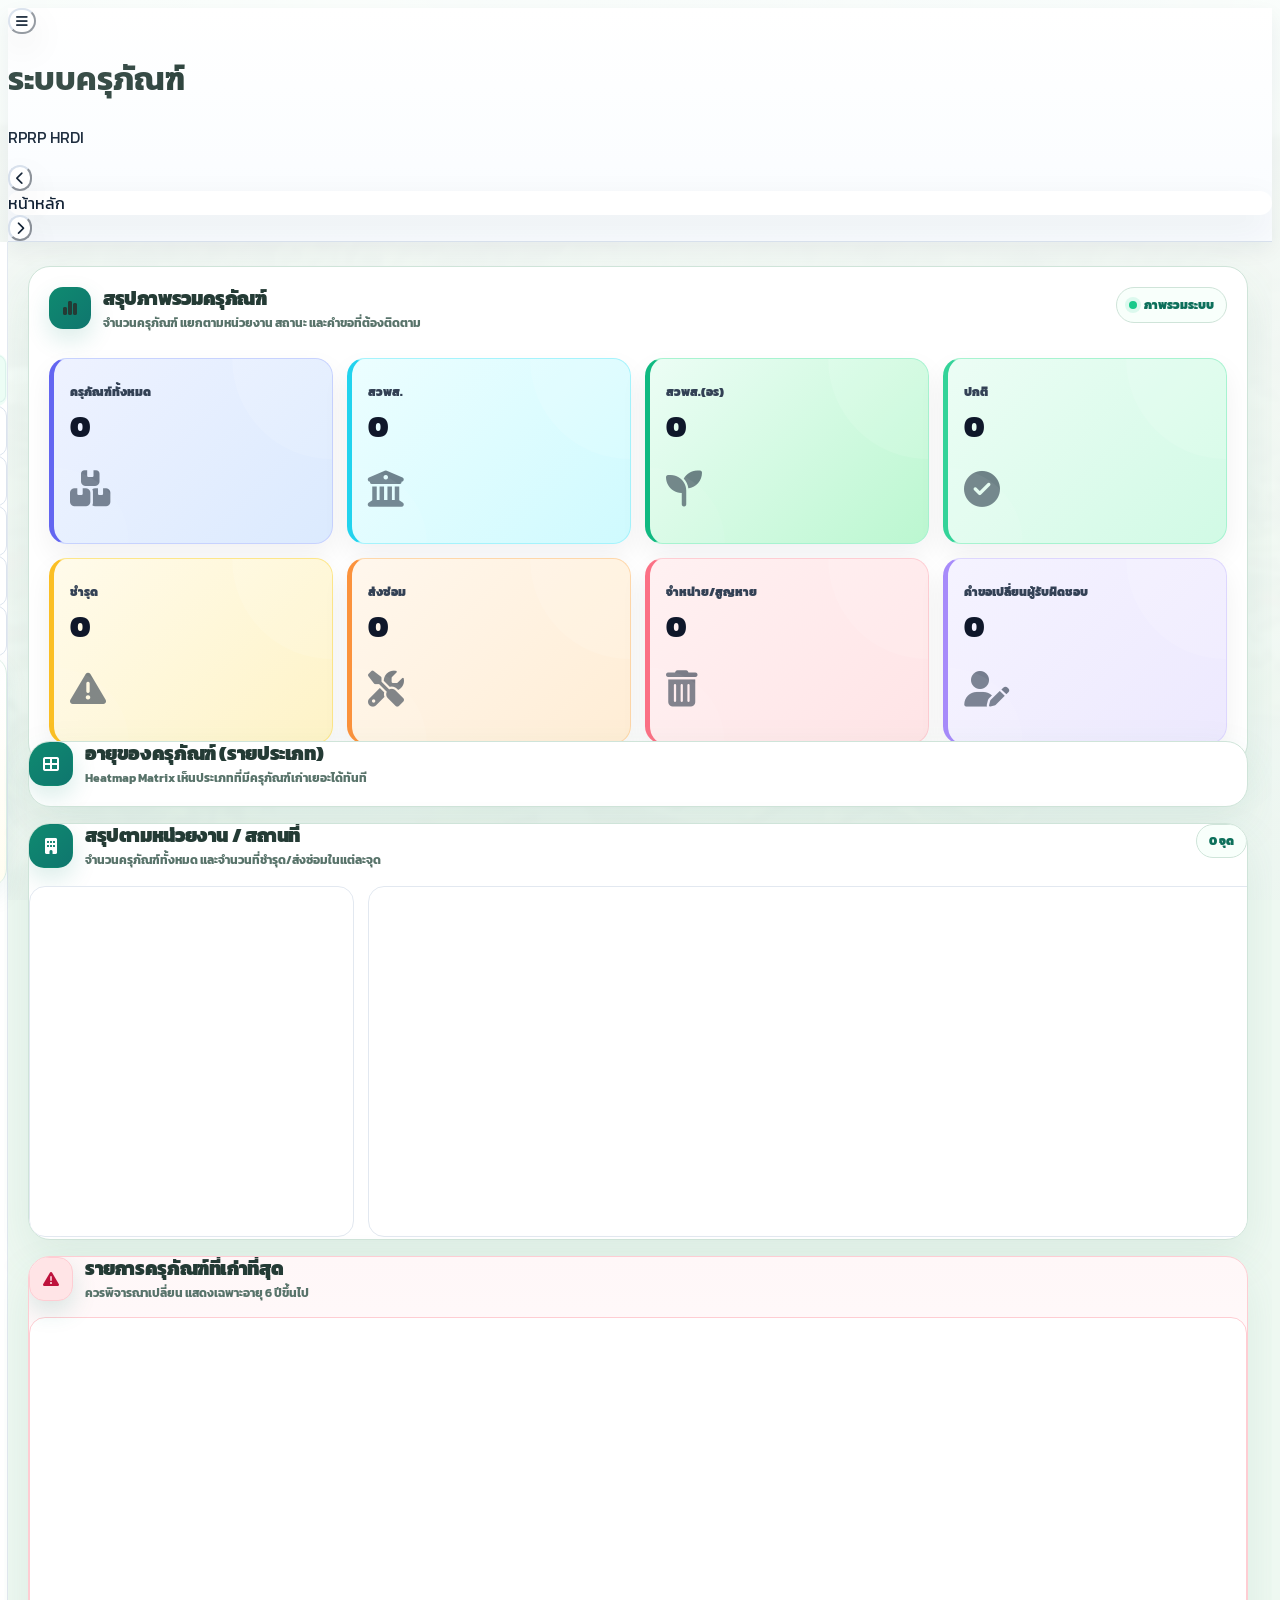
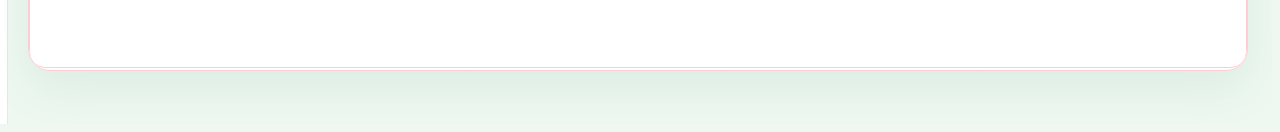
==== commit 76e458a4: "v88 — System-wide Soft Photo Background สิ่งที่ทำให้ 1) ใส่ภาพพื้นหลังของทั้งระบบให้แล้ว  ใช้ภาพอ" ====
--- a/admin.html
+++ b/admin.html
@@ -14,7 +14,7 @@
     <script src="https://cdnjs.cloudflare.com/ajax/libs/qrcodejs/1.0.0/qrcode.min.js"></script>
     <script src="https://unpkg.com/@dotlottie/player-component@2.7.12/dist/dotlottie-player.js"></script>
     <link rel="stylesheet" href="https://cdnjs.cloudflare.com/ajax/libs/font-awesome/6.4.0/css/all.min.css">
-    <link rel="stylesheet" href="./org-theme.css?v=72">
+    <link rel="stylesheet" href="./org-theme.css?v=88">
     <style>
         * {
             font-family: 'Kanit', sans-serif;
--- a/org-theme.css
+++ b/org-theme.css
@@ -4266,3 +4266,60 @@
     padding: 0.7rem !important;
   }
 }
+
+
+/* v88: system-wide RPRP soft photo background
+   - home keeps floral SVG motion
+   - desktop/mobile background images are separated
+   - keep image subtle with white/mint overlay */
+body.bg-hero,
+body.admin-page,
+body.asset-public-page,
+body.repair-page {
+  background-color: #EEF8F1 !important;
+  background-image:
+    linear-gradient(180deg, rgba(252,255,253,0.88), rgba(240,249,244,0.90)),
+    url("./rprp-bg-desktop-soft.webp") !important;
+  background-size: cover !important;
+  background-position: center center !important;
+  background-repeat: no-repeat !important;
+}
+
+@media (min-width: 769px) {
+  body.bg-hero,
+  body.admin-page,
+  body.asset-public-page,
+  body.repair-page {
+    background-attachment: fixed !important;
+  }
+
+  body.bg-hero::before {
+    left: -92px !important;
+    top: 30px !important;
+    opacity: 0.26 !important;
+  }
+
+  body.bg-hero::after {
+    right: -120px !important;
+    bottom: -110px !important;
+    opacity: 0.24 !important;
+  }
+
+  body.bg-hero .home-lower-botanical {
+    opacity: 0.20 !important;
+    transform: translateY(18px) scale(0.92) !important;
+  }
+}
+
+@media (max-width: 768px) {
+  body.bg-hero,
+  body.admin-page,
+  body.asset-public-page,
+  body.repair-page {
+    background-image:
+      linear-gradient(180deg, rgba(252,255,253,0.90), rgba(238,248,241,0.94)),
+      url("./rprp-bg-mobile-soft.webp") !important;
+    background-attachment: scroll !important;
+    background-position: center top !important;
+  }
+}
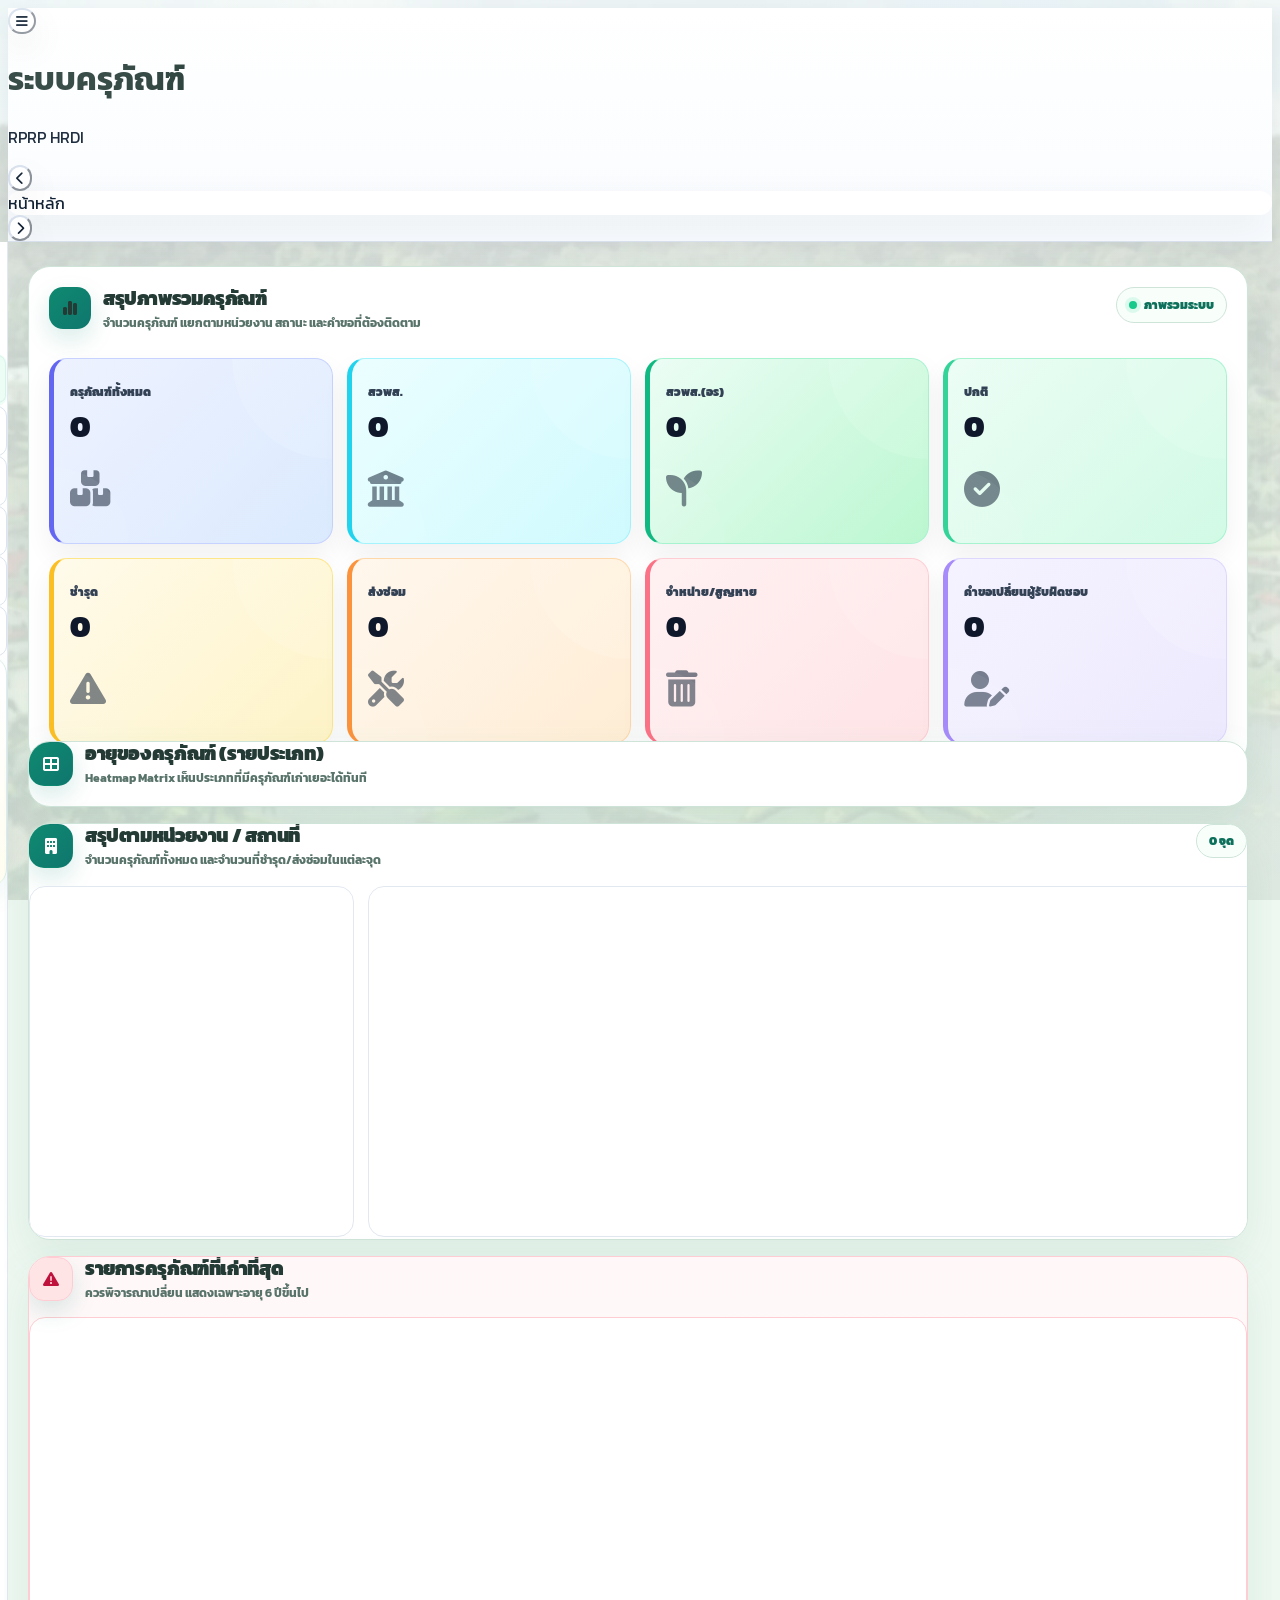
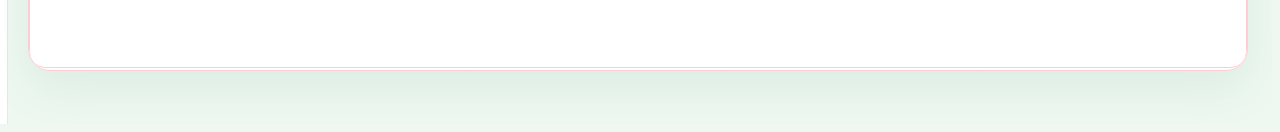
==== commit 0d511fec: "v89 — Force Visible RPRP Background สิ่งที่แก้ เปลี่ยน Desktop background จาก rprp-bg-desktop-soft" ====
--- a/admin.html
+++ b/admin.html
@@ -14,7 +14,7 @@
     <script src="https://cdnjs.cloudflare.com/ajax/libs/qrcodejs/1.0.0/qrcode.min.js"></script>
     <script src="https://unpkg.com/@dotlottie/player-component@2.7.12/dist/dotlottie-player.js"></script>
     <link rel="stylesheet" href="https://cdnjs.cloudflare.com/ajax/libs/font-awesome/6.4.0/css/all.min.css">
-    <link rel="stylesheet" href="./org-theme.css?v=88">
+    <link rel="stylesheet" href="./org-theme.css?v=89">
     <style>
         * {
             font-family: 'Kanit', sans-serif;
@@ -2499,6 +2499,37 @@
     <!-- GitHub Pages API bridge -->
     <script src="config.js"></script>
     <script src="api-shim.js"></script>
+
+  <style id="rprp-bg-force-v89">
+    /* v89: force background after page-level inline CSS */
+    body.bg-hero,
+    body.admin-page,
+    body.asset-public-page,
+    body.repair-page {
+      background-color: #EEF8F1 !important;
+      background-image:
+        linear-gradient(180deg, rgba(255,255,255,0.42), rgba(238,248,241,0.58)),
+        url("./rprp-bg-desktop-soft-clear.webp") !important;
+      background-size: cover !important;
+      background-position: center center !important;
+      background-repeat: no-repeat !important;
+      background-attachment: fixed !important;
+    }
+
+    @media (max-width: 768px) {
+      body.bg-hero,
+      body.admin-page,
+      body.asset-public-page,
+      body.repair-page {
+        background-image:
+          linear-gradient(180deg, rgba(255,255,255,0.54), rgba(238,248,241,0.72)),
+          url("./rprp-bg-mobile-soft.webp") !important;
+        background-position: center top !important;
+        background-attachment: scroll !important;
+      }
+    }
+  </style>
+
 </head>
 
 <body class="admin-page bg-gray-50 text-slate-800">
--- a/org-theme.css
+++ b/org-theme.css
@@ -4323,3 +4323,34 @@
     background-position: center top !important;
   }
 }
+
+
+/* v89: stronger and safer RPRP background rendering
+   Reason: v88 was intentionally very soft; on large/bright screens the photo looked almost invisible.
+   This block uses the clearer desktop image and a lighter overlay while preserving readable cards. */
+body.bg-hero,
+body.admin-page,
+body.asset-public-page,
+body.repair-page {
+  background-color: #EEF8F1 !important;
+  background-image:
+    linear-gradient(180deg, rgba(255,255,255,0.42), rgba(238,248,241,0.58)),
+    url("./rprp-bg-desktop-soft-clear.webp") !important;
+  background-size: cover !important;
+  background-position: center center !important;
+  background-repeat: no-repeat !important;
+  background-attachment: fixed !important;
+}
+
+@media (max-width: 768px) {
+  body.bg-hero,
+  body.admin-page,
+  body.asset-public-page,
+  body.repair-page {
+    background-image:
+      linear-gradient(180deg, rgba(255,255,255,0.54), rgba(238,248,241,0.72)),
+      url("./rprp-bg-mobile-soft.webp") !important;
+    background-position: center top !important;
+    background-attachment: scroll !important;
+  }
+}
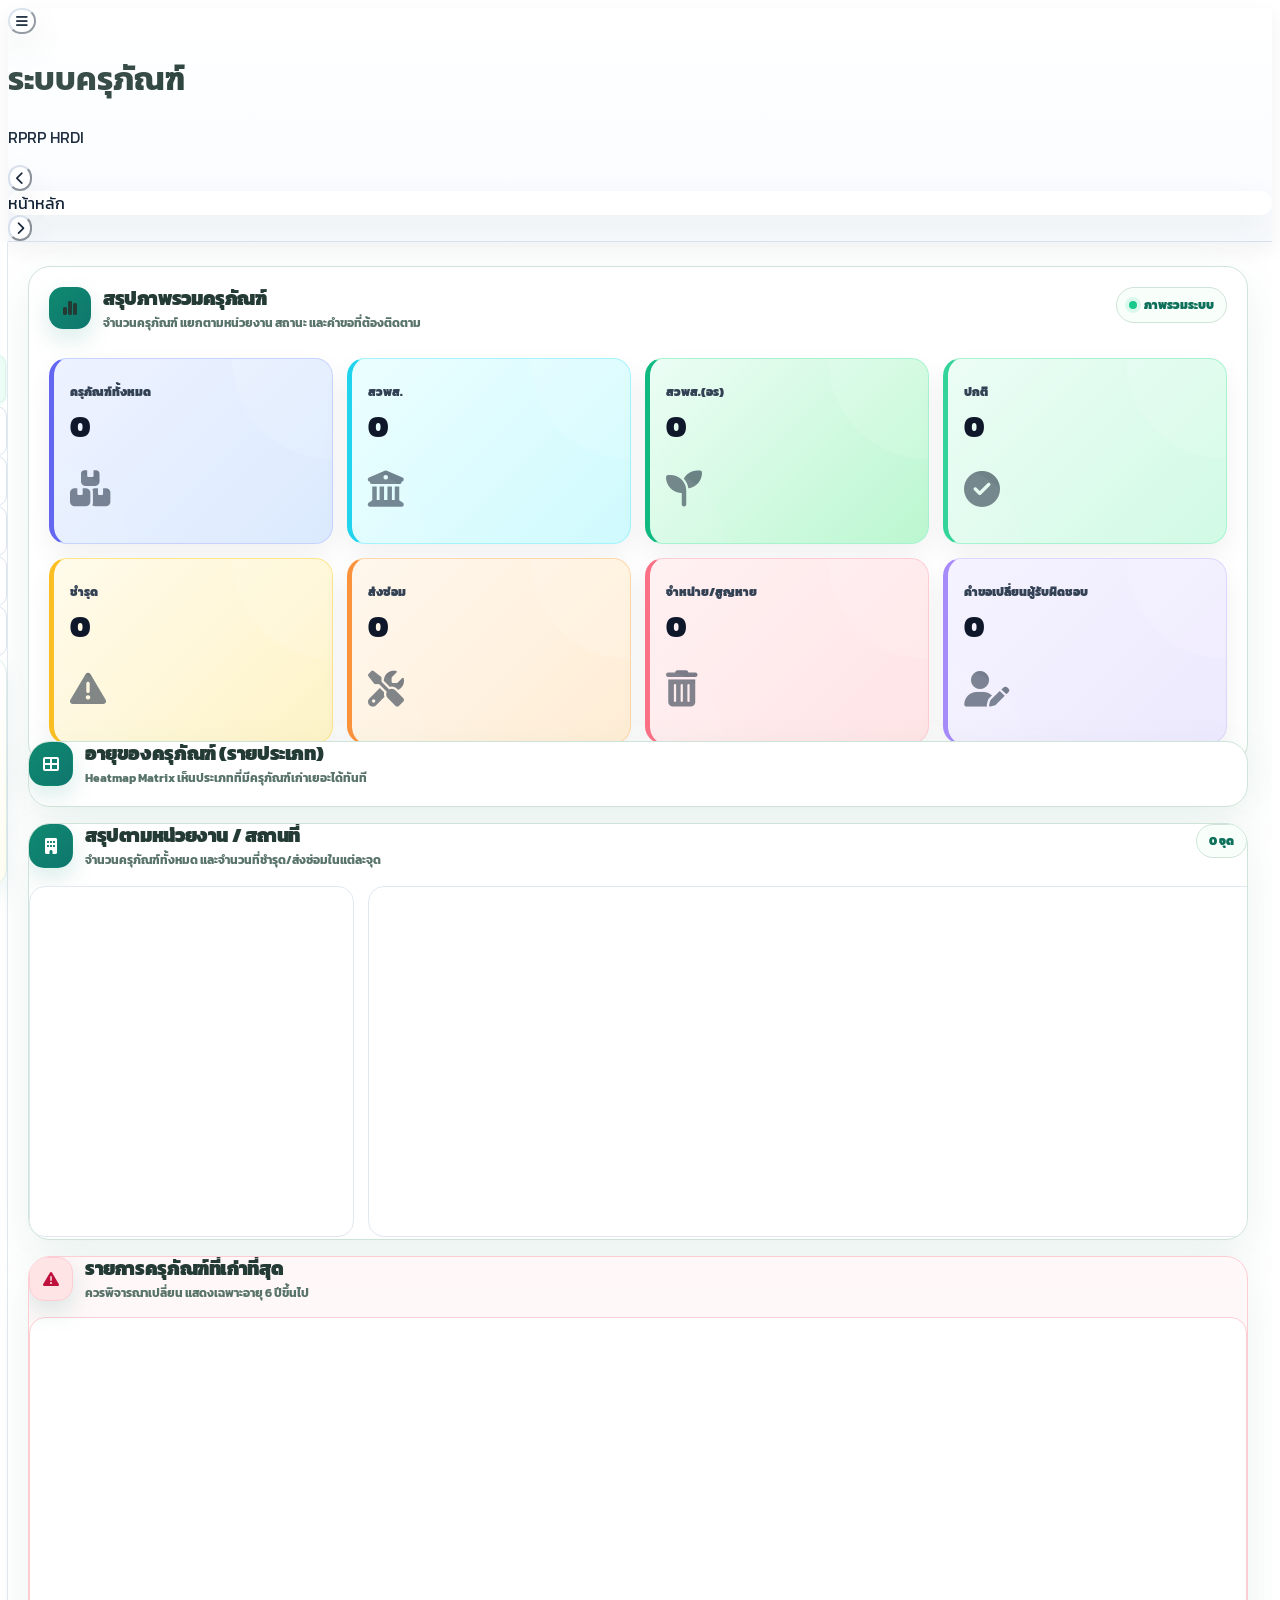
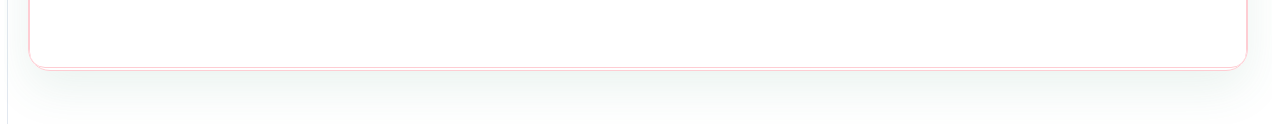
==== commit 84838c0c: "v92 — Admin Solid White Background สิ่งที่แก้ ปิดภาพพื้นหลังอุทยานเฉพาะหน้า หลัง Login / Admin adm" ====
--- a/admin.html
+++ b/admin.html
@@ -14,7 +14,7 @@
     <script src="https://cdnjs.cloudflare.com/ajax/libs/qrcodejs/1.0.0/qrcode.min.js"></script>
     <script src="https://unpkg.com/@dotlottie/player-component@2.7.12/dist/dotlottie-player.js"></script>
     <link rel="stylesheet" href="https://cdnjs.cloudflare.com/ajax/libs/font-awesome/6.4.0/css/all.min.css">
-    <link rel="stylesheet" href="./org-theme.css?v=89">
+    <link rel="stylesheet" href="./org-theme.css?v=92">
     <style>
         * {
             font-family: 'Kanit', sans-serif;
@@ -2527,6 +2527,16 @@
         background-position: center top !important;
         background-attachment: scroll !important;
       }
+    }
+  </style>
+
+  <style id="rprp-admin-solid-bg-v92">
+    /* v92: after login/admin page must be solid white, not photo background */
+    body.admin-page {
+      background-color: #ffffff !important;
+      background-image: none !important;
+      background-attachment: scroll !important;
+      background-repeat: no-repeat !important;
     }
   </style>
 
--- a/org-theme.css
+++ b/org-theme.css
@@ -4354,3 +4354,246 @@
     background-attachment: scroll !important;
   }
 }
+
+
+/* v90: Restore visible desktop floating flora motion
+   Use fixed edge positions and short gentle animations so motion is noticeable on desktop.
+   The main content remains above the flora, so it will not block cards or buttons. */
+@media (min-width: 769px) {
+  body.bg-hero .home-floating-flora {
+    display: block !important;
+    position: fixed !important;
+    pointer-events: none !important;
+    z-index: 1 !important;
+    background-repeat: no-repeat !important;
+    background-position: center !important;
+    background-size: contain !important;
+    will-change: transform, opacity !important;
+    filter: drop-shadow(0 12px 18px rgba(61, 139, 104, 0.10)) !important;
+    mix-blend-mode: multiply !important;
+  }
+
+  body.bg-hero .main-wrap,
+  body.bg-hero footer {
+    position: relative !important;
+    z-index: 4 !important;
+  }
+
+  body.bg-hero .home-floating-flora-1 {
+    left: 5vw !important;
+    top: 16vh !important;
+    width: clamp(170px, 12vw, 230px) !important;
+    height: clamp(105px, 7vw, 150px) !important;
+    opacity: 0.28 !important;
+    animation: homeFloraFloatV90A 8.5s ease-in-out infinite alternate !important;
+  }
+
+  body.bg-hero .home-floating-flora-2 {
+    right: 7vw !important;
+    top: 20vh !important;
+    width: clamp(120px, 8vw, 170px) !important;
+    height: clamp(78px, 5.4vw, 112px) !important;
+    opacity: 0.22 !important;
+    animation: homeFloraFloatV90B 10s ease-in-out infinite alternate !important;
+    animation-delay: -2.5s !important;
+  }
+
+  body.bg-hero .home-floating-flora-3 {
+    left: 11vw !important;
+    bottom: 18vh !important;
+    width: clamp(135px, 9vw, 190px) !important;
+    height: clamp(86px, 6vw, 122px) !important;
+    opacity: 0.20 !important;
+    animation: homeFloraFloatV90C 11s ease-in-out infinite alternate !important;
+    animation-delay: -4s !important;
+  }
+
+  body.bg-hero .home-floating-flora-4 {
+    right: 13vw !important;
+    bottom: 20vh !important;
+    width: clamp(115px, 7.5vw, 165px) !important;
+    height: clamp(74px, 5vw, 108px) !important;
+    opacity: 0.20 !important;
+    animation: homeFloraFloatV90D 9.5s ease-in-out infinite alternate !important;
+    animation-delay: -1.4s !important;
+  }
+
+  body.bg-hero .home-floating-flora-5 {
+    left: 47vw !important;
+    bottom: 12vh !important;
+    width: clamp(130px, 8.5vw, 180px) !important;
+    height: clamp(82px, 5.5vw, 116px) !important;
+    opacity: 0.18 !important;
+    animation: homeFloraFloatV90E 12s ease-in-out infinite alternate !important;
+    animation-delay: -6s !important;
+  }
+}
+
+@keyframes homeFloraFloatV90A {
+  0% { transform: translate3d(0, 0, 0) rotate(-7deg) scale(0.96); }
+  50% { transform: translate3d(34px, -22px, 0) rotate(5deg) scale(1.02); }
+  100% { transform: translate3d(12px, 24px, 0) rotate(-3deg) scale(0.98); }
+}
+
+@keyframes homeFloraFloatV90B {
+  0% { transform: translate3d(0, 0, 0) rotate(8deg) scale(0.92); }
+  50% { transform: translate3d(-28px, 20px, 0) rotate(-5deg) scale(1.02); }
+  100% { transform: translate3d(-10px, -24px, 0) rotate(4deg) scale(0.96); }
+}
+
+@keyframes homeFloraFloatV90C {
+  0% { transform: translate3d(0, 0, 0) rotate(-4deg) scale(0.9); }
+  50% { transform: translate3d(30px, 18px, 0) rotate(7deg) scale(1); }
+  100% { transform: translate3d(-14px, -20px, 0) rotate(-8deg) scale(0.96); }
+}
+
+@keyframes homeFloraFloatV90D {
+  0% { transform: translate3d(0, 0, 0) rotate(5deg) scale(0.9); }
+  50% { transform: translate3d(-32px, -18px, 0) rotate(-7deg) scale(1.02); }
+  100% { transform: translate3d(14px, 22px, 0) rotate(6deg) scale(0.94); }
+}
+
+@keyframes homeFloraFloatV90E {
+  0% { transform: translate3d(0, 0, 0) rotate(-4deg) scale(0.86); }
+  50% { transform: translate3d(22px, -18px, 0) rotate(6deg) scale(0.96); }
+  100% { transform: translate3d(-26px, 20px, 0) rotate(-6deg) scale(0.9); }
+}
+
+@media (prefers-reduced-motion: reduce) {
+  body.bg-hero .home-floating-flora {
+    animation: none !important;
+  }
+}
+
+
+/* v91: Force real desktop flora motion
+   The previous v90 rules could still be cancelled by prefers-reduced-motion rules.
+   This final block is intentionally placed last and re-enables visible motion on desktop. */
+@media (min-width: 769px) {
+  body.bg-hero .home-floating-flora {
+    display: block !important;
+    position: fixed !important;
+    pointer-events: none !important;
+    z-index: 1 !important;
+    right: auto !important;
+    bottom: auto !important;
+    opacity: 0.26 !important;
+    transform-origin: center center !important;
+    will-change: transform, opacity !important;
+    animation-play-state: running !important;
+  }
+
+  body.bg-hero .home-floating-flora-1 {
+    left: 3.5vw !important;
+    top: 10vh !important;
+    width: clamp(210px, 15vw, 310px) !important;
+    height: clamp(135px, 9vw, 190px) !important;
+    animation: rprpFloraMoveV91A 5.8s ease-in-out infinite alternate !important;
+  }
+
+  body.bg-hero .home-floating-flora-2 {
+    left: 45vw !important;
+    top: 4vh !important;
+    width: clamp(135px, 9vw, 190px) !important;
+    height: clamp(85px, 6vw, 125px) !important;
+    opacity: 0.22 !important;
+    animation: rprpFloraMoveV91B 6.6s ease-in-out infinite alternate !important;
+  }
+
+  body.bg-hero .home-floating-flora-3 {
+    left: 70vw !important;
+    top: 29vh !important;
+    width: clamp(130px, 8.5vw, 180px) !important;
+    height: clamp(82px, 5.5vw, 116px) !important;
+    opacity: 0.20 !important;
+    animation: rprpFloraMoveV91C 7.2s ease-in-out infinite alternate !important;
+  }
+
+  body.bg-hero .home-floating-flora-4 {
+    left: 18vw !important;
+    top: 66vh !important;
+    width: clamp(120px, 8vw, 170px) !important;
+    height: clamp(78px, 5vw, 110px) !important;
+    opacity: 0.20 !important;
+    animation: rprpFloraMoveV91D 6.2s ease-in-out infinite alternate !important;
+  }
+
+  body.bg-hero .home-floating-flora-5 {
+    left: 47vw !important;
+    top: 70vh !important;
+    width: clamp(150px, 10vw, 210px) !important;
+    height: clamp(95px, 6.5vw, 135px) !important;
+    opacity: 0.18 !important;
+    animation: rprpFloraMoveV91E 7.8s ease-in-out infinite alternate !important;
+  }
+
+  body.bg-hero::before {
+    animation: rprpCornerFloraV91A 7.4s ease-in-out infinite alternate !important;
+  }
+
+  body.bg-hero::after,
+  body.bg-hero .home-lower-botanical {
+    animation: rprpCornerFloraV91B 8.2s ease-in-out infinite alternate !important;
+  }
+}
+
+@media (min-width: 769px) and (prefers-reduced-motion: reduce) {
+  body.bg-hero .home-floating-flora-1 { animation: rprpFloraMoveV91A 5.8s ease-in-out infinite alternate !important; }
+  body.bg-hero .home-floating-flora-2 { animation: rprpFloraMoveV91B 6.6s ease-in-out infinite alternate !important; }
+  body.bg-hero .home-floating-flora-3 { animation: rprpFloraMoveV91C 7.2s ease-in-out infinite alternate !important; }
+  body.bg-hero .home-floating-flora-4 { animation: rprpFloraMoveV91D 6.2s ease-in-out infinite alternate !important; }
+  body.bg-hero .home-floating-flora-5 { animation: rprpFloraMoveV91E 7.8s ease-in-out infinite alternate !important; }
+  body.bg-hero::before { animation: rprpCornerFloraV91A 7.4s ease-in-out infinite alternate !important; }
+  body.bg-hero::after,
+  body.bg-hero .home-lower-botanical { animation: rprpCornerFloraV91B 8.2s ease-in-out infinite alternate !important; }
+}
+
+@keyframes rprpFloraMoveV91A {
+  from { transform: translate3d(-10px, -8px, 0) rotate(-8deg) scale(0.98); }
+  to { transform: translate3d(70px, 36px, 0) rotate(8deg) scale(1.04); }
+}
+
+@keyframes rprpFloraMoveV91B {
+  from { transform: translate3d(0, 0, 0) rotate(6deg) scale(0.92); }
+  to { transform: translate3d(-56px, 42px, 0) rotate(-9deg) scale(1.03); }
+}
+
+@keyframes rprpFloraMoveV91C {
+  from { transform: translate3d(0, 0, 0) rotate(-5deg) scale(0.9); }
+  to { transform: translate3d(-72px, -34px, 0) rotate(7deg) scale(1); }
+}
+
+@keyframes rprpFloraMoveV91D {
+  from { transform: translate3d(0, 0, 0) rotate(4deg) scale(0.88); }
+  to { transform: translate3d(58px, -42px, 0) rotate(-7deg) scale(1); }
+}
+
+@keyframes rprpFloraMoveV91E {
+  from { transform: translate3d(0, 0, 0) rotate(-4deg) scale(0.9); }
+  to { transform: translate3d(-44px, -50px, 0) rotate(8deg) scale(1.02); }
+}
+
+@keyframes rprpCornerFloraV91A {
+  from { transform: translate3d(0, 0, 0) rotate(-2deg) scale(1); }
+  to { transform: translate3d(28px, 18px, 0) rotate(3deg) scale(1.02); }
+}
+
+@keyframes rprpCornerFloraV91B {
+  from { transform: translate3d(0, 0, 0) rotate(1deg) scale(0.96); }
+  to { transform: translate3d(-22px, -18px, 0) rotate(-3deg) scale(1.02); }
+}
+
+
+/* v92: Logged-in admin uses solid white background
+   Keep RPRP photo background only for public/home pages. */
+body.admin-page {
+  background-color: #ffffff !important;
+  background-image: none !important;
+  background-attachment: scroll !important;
+  background-repeat: no-repeat !important;
+}
+
+body.admin-page::before,
+body.admin-page::after {
+  background-image: none !important;
+}
